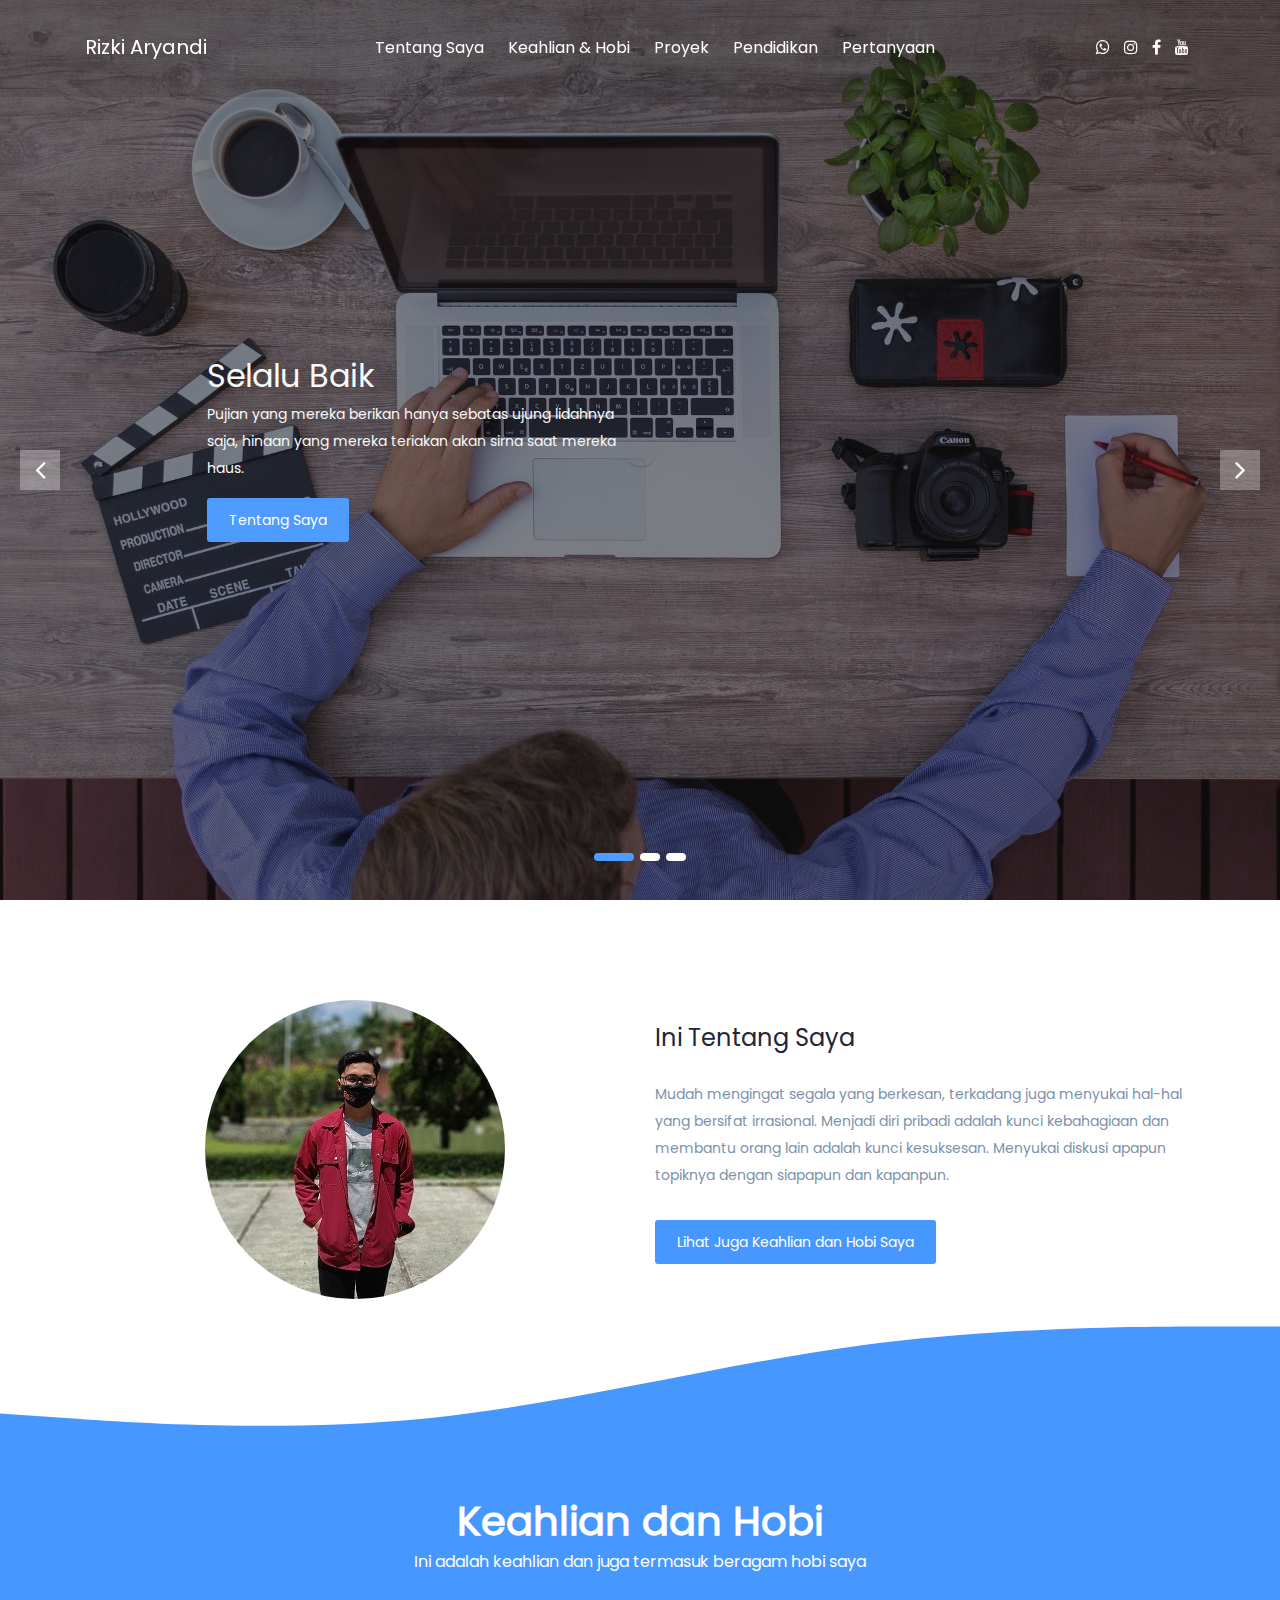
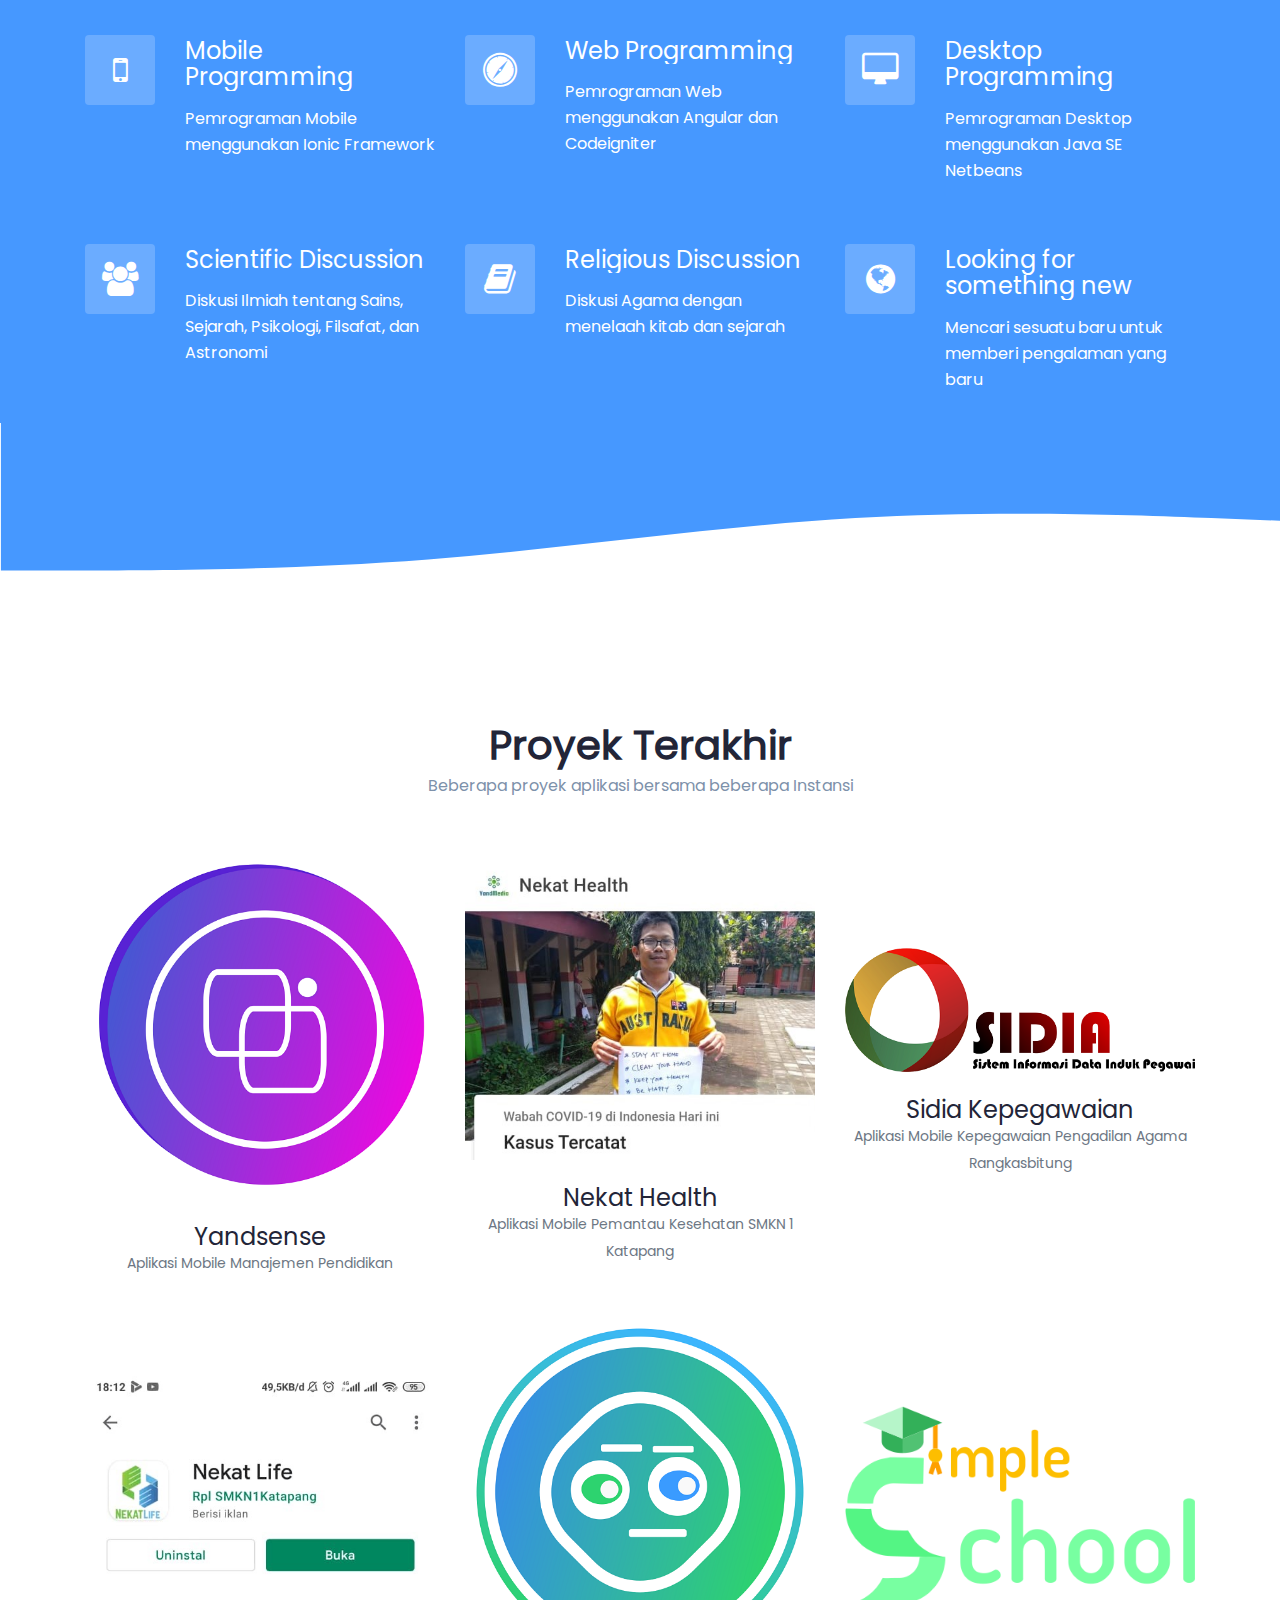
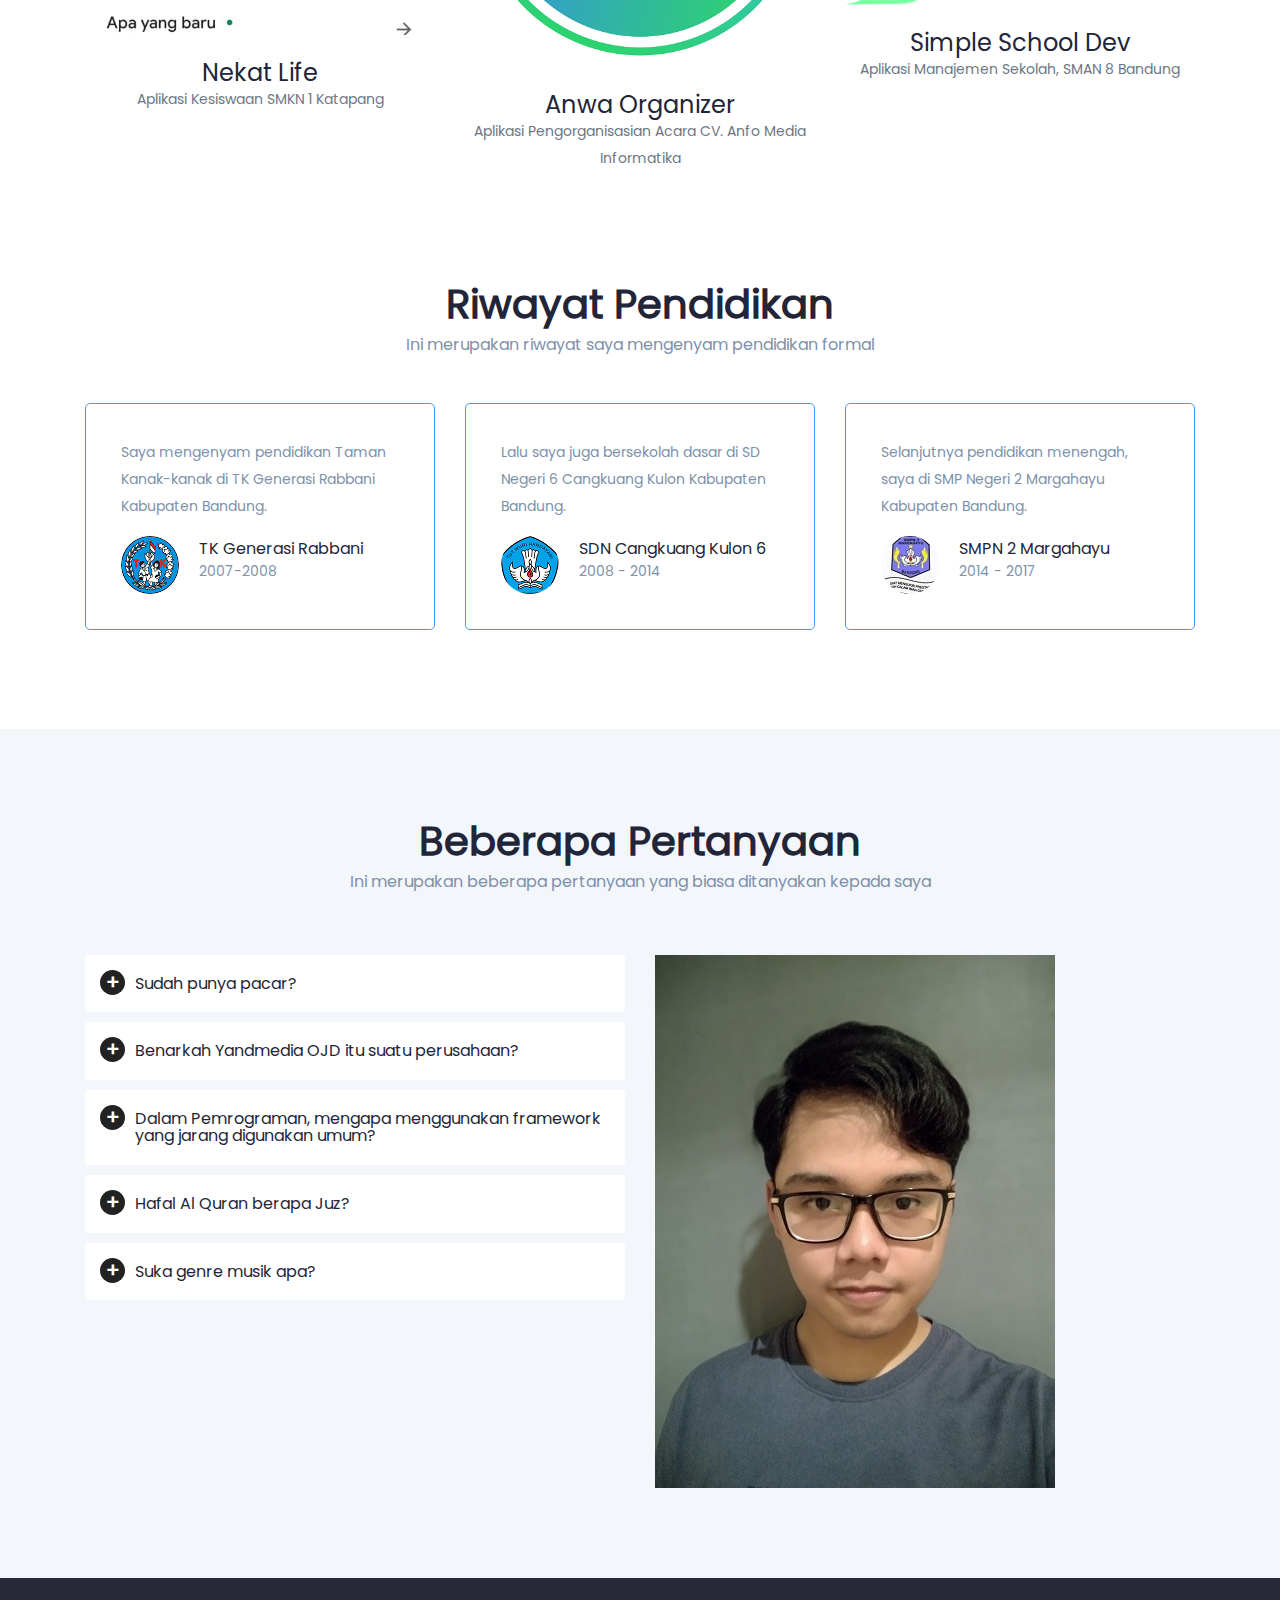
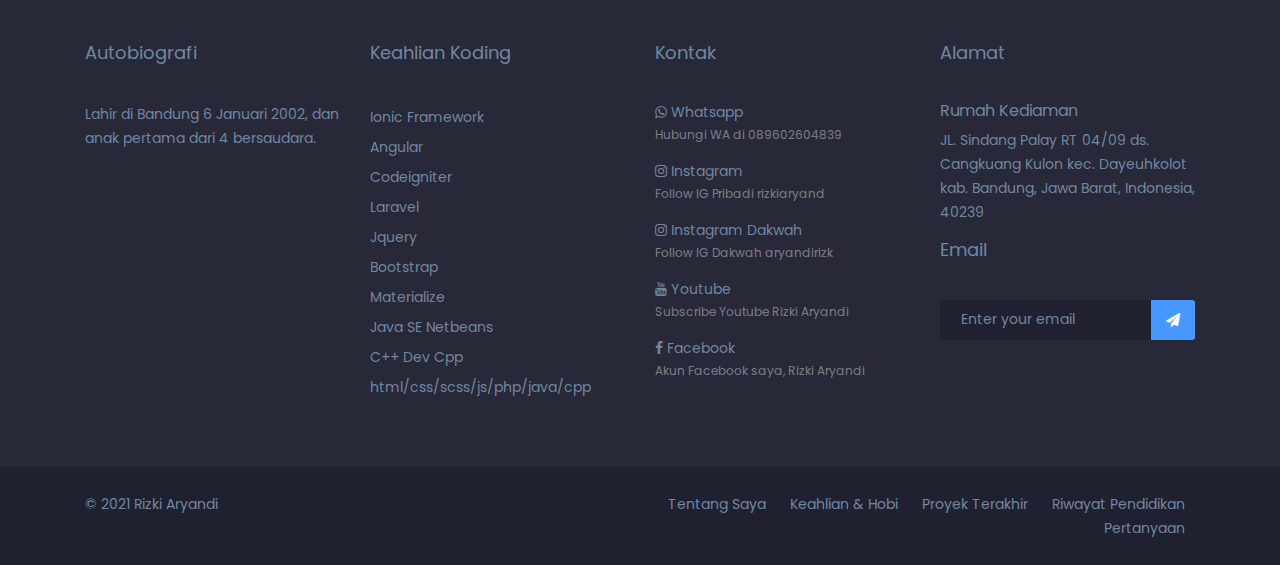
==== index.html @ 457038aa "upd-2" ====
<!DOCTYPE html>
<html lang="en">

<head>
    <!-- Required meta tags -->
    <meta charset="utf-8">
    <meta name="viewport" content="width=device-width, initial-scale=1, shrink-to-fit=no">
    <title>Rizki Aryandi</title>

        <!-- Required CSS files -->
    <link href="https://fonts.googleapis.com/css?family=Roboto:300,300i,400,400i,500,500i,700,700i" rel="stylesheet">
    <link rel="stylesheet" href="assets/css/owl.carousel.css">
    <link rel="stylesheet" href="assets/css/barfiller.css">
    <link rel="stylesheet" href="assets/css/animate.css">
    <link rel="stylesheet" href="assets/css/font-awesome.min.css">
    <link rel="stylesheet" href="assets/css/bootstrap.min.css">
    <link rel="stylesheet" href="assets/css/slicknav.css">
    <link rel="stylesheet" href="assets/css/main.css">
    <link rel="stylesheet" href="assets/css/style.css">
    <link rel="icon" href="assets/img/logo.jpg">
</head>

<body>
    <div class="preloader">
        <span class="preloader-spin"></span>
    </div>
    <div class="site">
        <header class="fixed-top" id="navb">
            <div class="container">
                <div class="row">
                    <div class="col-6 col-sm-3 logo-column d-flex align-items-center">
                        <a href="index.html" class="logo">  
                            <span class="h5 text-nav">Rizki Aryandi</span>
                        </a>
                    </div>
                    <div class="col-6 col-sm-9 nav-column">
                        <div class="right-nav">
                            <div class="header-social pr-3">
                                <a href="http://wa.me/628902604839?text=Halo%20Rizki" class="fa fa-whatsapp text-nav"></a>
                                <a href="http://instagram.com/rizkiaryand" class="fa fa-instagram text-nav"></a>
                                <a href="https://web.facebook.com/ositermat" class="fa fa-facebook text-nav"></a>
                                <a href="https://www.youtube.com/channel/UC0n4F60gRgfrc1KrKtq_rfg" class="fa fa-youtube text-nav"></a>
                            </div>
                        </div>
                        <nav id="menu-nav" class="d-none d-lg-block">
                            <ul >
                                <li><a href="#tentang-saya" class="text-nav">Tentang Saya</a></li>
                                <li><a href="#keahlian-dan-hobi" class="text-nav">Keahlian & Hobi</a></li>
                                <li><a href="#proyek-terakhir" class="text-nav">Proyek</a></li>
                                <li><a href="#riwayat-pendidikan" class="text-nav">Pendidikan</a></li>
                                <li><a href="#pertanyaan" class="text-nav">Pertanyaan</a></li>
                            </ul>
                        </nav>
                    </div>
                </div>
            </div>
        </header>            
        <div class="hero-slider">
            <div class="y-slide" style="background-image: url(assets/img/slide-1.jpg)">
                <div class="wrp">
                    <div class="inner tgh">
                        <div class="container">
                            <div class="row">
                                <div class="col-lg-6">
                                    <div class="slide-content">
                                        <h2 class="text-light">Selalu Baik</h2>
                                        <p class="text-light">Pujian yang mereka berikan hanya sebatas ujung lidahnya saja, hinaan yang mereka teriakan akan sirna saat mereka haus.</p>
                                        <div class="slide-btn">
                                            <a href="#tentang-saya" class="button">Tentang Saya</a>
                                        </div>
                                    </div>
                                </div>
                            </div>
                        </div>
                    </div>
                </div>
            </div>
            <div class="y-slide" style="background-image: url(assets/img/slide-2.jpg)">
                <div class="wrp">
                    <div class="inner tgh">
                        <div class="container">
                            <div class="row">
                                <div class="col-lg-6">
                                    <div class="slide-content">
                                        <h2 class="text-light">Berintelektual</h2>
                                        <p class="text-light">Agama, Negara, Politik, Berpendapat, dan lainnya kini seakan menyeramkan. Lawan laksana korek api. Punya kepala, sekali digesek terbakar.</p>
                                        <div class="slide-btn">
                                            <a href="#keahlian-dan-hobi" class="button">Keahlian dan Hobi</a>
                                        </div>
                                    </div>
                                </div>
                            </div>
                        </div>
                    </div>
                </div>
            </div>
            <div class="y-slide" style="background-image: url(assets/img/slide-3.jpg)">
                <div class="wrp">
                    <div class="inner tgh">
                        <div class="container">
                            <div class="row">
                                <div class="col-lg-6">
                                    <div class="slide-content">
                                        <h2 class="text-light">Menjadi Cahaya</h2>
                                        <p class="text-light">Manusia melakukan apapun untuk bahagia. Namun tujuan hidup kita adalah menjadi kebahagiaan bagi semuanya.</p>
                                        <div class="slide-btn">
                                            <a href="#pertanyaan" class="button">Pertanyaan</a>
                                        </div>
                                    </div>
                                </div>
                            </div>
                        </div>
                    </div>
                </div>
            </div>
        </div>    
        <div class="about-area y-pt" id="tentang-saya">
            <div class="container">
                <div class="row">
                    <div class="col-md-6 text-center">
                        <div class="about-img">
                            <img src="assets/img/logo.jpg" alt="profile" class=" rounded-circle">
                        </div>
                    </div>
                    <div class="col-md-6 text-center text-md-left">
                        <div class="about-content">
                            <h3>Ini Tentang Saya</h3>
                            <p>Mudah mengingat segala yang berkesan, terkadang juga menyukai hal-hal yang bersifat irrasional. Menjadi diri pribadi adalah kunci kebahagiaan dan membantu orang lain adalah kunci kesuksesan. Menyukai diskusi apapun topiknya dengan siapapun dan kapanpun.</p>
                            <a href="#keahlian-dan-hobi" class="button">Lihat Juga Keahlian dan Hobi Saya</a>
                        </div>
                    </div>
                </div>
            </div>
        </div>   
        <div class="service-area" id="keahlian-dan-hobi">
            <div style="background-image: url('assets/img/ats-1.svg'); height: 200px;" class="waves-1"></div>
            <div class="bg1">
                <div class="container">
                    <div class="section-title white">
                        <h2>Keahlian dan Hobi</h2>
                        <p>Ini adalah keahlian dan juga termasuk beragam hobi saya</p>
                    </div>
                    <div class="row">
                        <div class="col-lg-4 col-md-6 single-service-3">
                            <div class="inner">
                                <div class="title">
                                    <div class="icon">
                                        <i class="fa fa-mobile"></i>
                                    </div>
                                    <h4>Mobile Programming</h4>
                                </div>
                                <div class="content">
                                    <p>Pemrograman Mobile menggunakan Ionic Framework</p>
                                </div>
                            </div>
                        </div>
                        <div class="col-lg-4 col-md-6 single-service-3">
                            <div class="inner">
                                <div class="title">
                                    <div class="icon">
                                        <i class="fa fa-safari"></i>
                                    </div>
                                    <h4>Web Programming</h4>
                                </div>
                                <div class="content">
                                    <p>Pemrograman Web menggunakan Angular dan Codeigniter</p>
                                </div>
                            </div>
                        </div>
                        <div class="col-lg-4 col-md-6 single-service-3">
                            <div class="inner">
                                <div class="title">
                                    <div class="icon">
                                        <i class="fa fa-desktop"></i>
                                    </div>
                                    <h4>Desktop Programming</h4>
                                </div>
                                <div class="content">
                                    <p>Pemrograman Desktop menggunakan Java SE Netbeans </p>
                                </div>
                            </div>
                        </div>
                        <div class="col-lg-4 col-md-6 single-service-3">
                            <div class="inner">
                                <div class="title">
                                    <div class="icon">
                                        <i class="fa fa-users"></i>
                                    </div>
                                    <h4>Scientific Discussion</h4>
                                </div>
                                <div class="content">
                                    <p>Diskusi Ilmiah tentang Sains, Sejarah, Psikologi, Filsafat, dan Astronomi</p>
                                </div>
                            </div>
                        </div>
                        <div class="col-lg-4 col-md-6 single-service-3">
                            <div class="inner">
                                <div class="title">
                                    <div class="icon">
                                        <i class="fa fa-book"></i>
                                    </div>
                                    <h4>Religious Discussion</h4>
                                </div>
                                <div class="content">
                                    <p>Diskusi Agama dengan menelaah kitab dan sejarah</p>
                                </div>
                            </div>
                        </div>
                        <div class="col-lg-4 col-md-6 single-service-3">
                            <div class="inner">
                                <div class="title">
                                    <div class="icon">
                                        <i class="fa fa-globe"></i>
                                    </div>
                                    <h4>Looking for something new</h4>
                                </div>
                                <div class="content">
                                    <p>Mencari sesuatu baru untuk memberi pengalaman yang baru</p>
                                </div>
                            </div>
                        </div>
                    </div>
                </div>
            </div>
            <div style="background-image: url('assets/img/bwh-1.svg'); height: 200px;" class="waves-1"></div>
        </div>
        <div class="portfolio-area y-p" id="proyek-terakhir">
            <div class="container">
                <div class="section-title">
                    <h2>Proyek Terakhir</h2>
                    <p>Beberapa proyek aplikasi bersama beberapa Instansi</p>
                </div>
                <div class="row">
                    <div class="single-portfolio col-6 col-md-4 d-flex align-items-center">
                        <div class="inner">
                            <div class="portfolio-img">
                                <img src="assets/img/yandsense.png" alt="portfolio-image">
                                <div class="hover-content">
                                    <div>
                                        <a href="#" class="button">Yandsense</a>
                                    </div>
                                </div>
                            </div>
                            <div class="portfolio-content">
                                <a href="#"><h3>Yandsense</h3></a>
                                <span>Aplikasi Mobile Manajemen Pendidikan</span>
                            </div>
                        </div>
                    </div>
                    <div class="single-portfolio col-6 col-md-4 d-flex align-items-center">
                        <div class="inner">
                            <div class="portfolio-img">
                                <img src="assets/img/nekat-health.jpeg" alt="portfolio-image">
                                <div class="hover-content">
                                    <div>
                                        <a href="#" class="button">Nekat Health</a>
                                    </div>
                                </div>
                            </div>
                            <div class="portfolio-content">
                                <a href="#"><h3>Nekat Health</h3></a>
                                <span>Aplikasi Mobile Pemantau Kesehatan SMKN 1 Katapang</span>
                            </div>
                        </div>
                    </div>
                    <div class="single-portfolio col-6 col-md-4 d-flex align-items-center">
                        <div class="inner">
                            <div class="portfolio-img">
                                <img src="assets/img/sidia.png" alt="portfolio-image">
                                <div class="hover-content">
                                    <div>
                                        <a href="#" class="button">Sidia Kepegawaian</a>
                                    </div>
                                </div>
                            </div>
                            <div class="portfolio-content">
                                <a href="#"><h3>Sidia Kepegawaian</h3></a>
                                <span>Aplikasi Mobile Kepegawaian Pengadilan Agama Rangkasbitung</span>
                            </div>
                        </div>
                    </div>
                    <div class="single-portfolio col-6 col-md-4 d-flex align-items-center">
                        <div class="inner">
                            <div class="portfolio-img">
                                <img src="assets/img/nekat-life.jpeg" alt="portfolio-image">
                                <div class="hover-content">
                                    <div>
                                        <a href="#" class="button">Nekat Life</a>
                                    </div>
                                </div>
                            </div>
                            <div class="portfolio-content">
                                <a href="#"><h3>Nekat Life</h3></a>
                                <span>Aplikasi Kesiswaan SMKN 1 Katapang</span>
                            </div>
                        </div>
                    </div>
                    <div class="single-portfolio col-6 col-md-4 d-flex align-items-center">
                        <div class="inner">
                            <div class="portfolio-img">
                                <img src="assets/img/anwa.png" alt="portfolio-image">
                                <div class="hover-content">
                                    <div>
                                        <a href="#" class="button">Anwa Organizer</a>
                                    </div>
                                </div>
                            </div>
                            <div class="portfolio-content">
                                <a href="#"><h3>Anwa Organizer</h3></a>
                                <span>Aplikasi Pengorganisasian Acara CV. Anfo Media Informatika</span>
                            </div>
                        </div>
                    </div>
                    <div class="single-portfolio col-6 col-md-4 d-flex align-items-center">
                        <div class="inner">
                            <div class="portfolio-img">
                                <img src="assets/img/simple-school.png" alt="portfolio-image">
                                <div class="hover-content">
                                    <div>
                                        <a href="#" class="button">Simple School Dev</a>
                                    </div>
                                </div>
                            </div>
                            <div class="portfolio-content">
                                <a href="#"><h3>Simple School Dev</h3></a>
                                <span>Aplikasi Manajemen Sekolah, SMAN 8 Bandung</span>
                            </div>
                        </div>
                    </div>
                </div>
            </div>
        </div>    
        <div class="testimonial-area sp" id="riwayat-pendidikan">
            <div class="container">
                <div class="section-title">
                    <h2>Riwayat Pendidikan</h2>
                    <p>Ini merupakan riwayat saya mengenyam pendidikan formal</p>
                </div>
                <div class="testimonial-slider bordered">
                    <div class="single-slide">
                        <div class="inner">
                            <p>Saya mengenyam pendidikan Taman Kanak-kanak di TK Generasi Rabbani Kabupaten Bandung.</p>
                            <div class="client-info">
                                <div class="client-img">
                                    <img src="assets/img/tk.png" alt="client">
                                </div>
                                <div class="client-data">
                                    <h4>TK Generasi Rabbani</h4>
                                    <span>2007-2008</span>
                                </div>
                            </div>
                        </div>
                    </div>
                    <div class="single-slide">
                        <div class="inner">
                            <p>Lalu saya juga bersekolah dasar di SD Negeri 6 Cangkuang Kulon Kabupaten Bandung.</p>
                            <div class="client-info">
                                <div class="client-img">
                                    <img src="assets/img/sd.png" alt="client">
                                </div>
                                <div class="client-data">
                                    <h4>SDN Cangkuang Kulon 6</h4>
                                    <span>2008 - 2014</span>
                                </div>
                            </div>
                        </div>
                    </div>
                    <div class="single-slide">
                        <div class="inner">
                            <p>Selanjutnya pendidikan menengah, saya di SMP Negeri 2 Margahayu Kabupaten Bandung.</p>
                            <div class="client-info">
                                <div class="client-img">
                                    <img src="assets/img/smp.jpg" alt="client">
                                </div>
                                <div class="client-data">
                                    <h4>SMPN 2 Margahayu</h4>
                                    <span>2014 - 2017</span>
                                </div>
                            </div>
                        </div>
                    </div>
                    <div class="single-slide">
                        <div class="inner">
                            <p>Pada tingkat menengah atas, saya bersekolah di SMKN 1 Katapang Kabupaten Bandung, Jurusan RPL.</p>
                            <div class="client-info">
                                <div class="client-img">
                                    <img src="assets/img/smk.jpg" alt="client">
                                </div>
                                <div class="client-data">
                                    <h4>SMKN 1 Katapang</h4>
                                    <span>2017 - 2020</span>
                                </div>
                            </div>
                        </div>
                    </div>
                    <div class="single-slide">
                        <div class="inner">
                            <p>Dan saat ini saya mengenyam bangku kuliah di UIN Sunan Gunung Djati Bandung, Jurusan Teknik Informatika.</p>
                            <div class="client-info">
                                <div class="client-img">
                                    <img src="assets/img/s1.png" alt="client">
                                </div>
                                <div class="client-data">
                                    <h4>UIN Sunan Gunung Djati Bandung</h4>
                                    <span>2020 - ~</span>
                                </div>
                            </div>
                        </div>
                    </div>
                </div>
            </div>
        </div>    
        <div class="faq-area sp bg2" id="pertanyaan">
            <div class="container">
                <div class="section-title">
                    <h2>Beberapa Pertanyaan</h2>
                    <p>Ini merupakan beberapa pertanyaan yang biasa ditanyakan kepada saya</p>
                </div>
                <div class="row">
                    <div class="col-md-6">
                        <div class="faq">
                            <div class="single-item">
                                <h4>Sudah punya pacar?</h4>
                                <div class="content">
                                    Komitmen saya adalah tidak mau pacaran terlebih dahulu jika tidak ada niatan menikah dalam waktu dekat :)
                                </div>
                            </div>
                            <div class="single-item">
                                <h4>Benarkah Yandmedia OJD itu suatu perusahaan?</h4>
                                <div class="content">
                                    Ya, in syaa Allah. Mudah-mudahan Allah memudahkan dalam perjalanan perusahaan ini. In syaa Allah Yandmedia akan segera menjadi perusahaan resmi secepatnya.
                                </div>
                            </div>
                            <div class="single-item">
                                <h4>Dalam Pemrograman, mengapa menggunakan framework yang jarang digunakan umum?</h4>
                                <div class="content">
                                    Saya cenderung fokus pada suatu keahlian. Yang mana saya yakin ketika saya fokus maka akan mudah menelaah kemampuan sejenisnya.
                                </div>
                            </div>
                            <div class="single-item">
                                <h4>Hafal Al Quran berapa Juz?</h4>
                                <div class="content">
                                    In syaa Allah beberapa, Allah yang lebih mengetahui.
                                </div>
                            </div>
                            <div class="single-item">
                                <h4>Suka genre musik apa?</h4>
                                <div class="content">
                                    Sundaan, Nasheed, Pop Barat Klasik, Pop Indo Santai.
                                </div>
                            </div>
                        </div>
                    </div>
                    <div class="col-md-6">
                        <div class="faq-img text-center">
                            <img src="assets/img/aryandi.jpg" alt="faq" class="d-none d-md-block">
                        </div>
                    </div>
                </div>
            </div>
        </div>    
        <footer>
            <div class="footer-top">
                <div class="container">
                    <div class="row">
                        <div class="col-md-6 col-lg-3 footer_widget">
                            <div class="inner">
                                <h4>Autobiografi</h4>
                                <p>Lahir di Bandung 6 Januari 2002, dan anak pertama dari 4 bersaudara.</p>
                            </div>
                        </div>
                        <div class="col-md-6 col-lg-3 footer_widget">
                            <div class="inner">
                                <h4>Keahlian Koding</h4>
                                <ul>
                                    <li><a href="https://ionicframework.com/">Ionic Framework</a></li>
                                    <li><a href="https://angularjs.org/">Angular</a></li>
                                    <li><a href="https://www.codeigniter.com/">Codeigniter</a></li>
                                    <li><a href="https://laravel.com/">Laravel</a></li>
                                    <li><a href="https://jquery.com/">Jquery</a></li>
                                    <li><a href="https://getbootstrap.com/">Bootstrap</a></li>
                                    <li><a href="https://materializecss.com/">Materialize</a></li>
                                    <li><a href="https://netbeans.org/">Java SE Netbeans</a></li>
                                    <li><a href="https://www.bloodshed.net/">C++ Dev Cpp</a></li>
                                    <li><a href="index.html">html/css/scss/js/php/java/cpp</a></li>
                                </ul>
                            </div>
                        </div>
                        <div class="col-md-6 col-lg-3 footer_widget">
                            <div class="inner">
                                <h4>Kontak</h4>
                                <div class="media">
                                    <div class="media-body">
                                        <h5>
                                            <a href="#">
                                                <i class="fa fa-whatsapp"></i> Whatsapp
                                            </a>
                                        </h5>
                                        <span>Hubungi WA di 089602604839</span>
                                    </div>
                                </div>
                                <div class="media">
                                    <div class="media-body">
                                        <h5>
                                            <a href="#">
                                                <i class="fa fa-instagram"></i> Instagram
                                            </a>
                                        </h5>
                                        <span>Follow IG Pribadi rizkiaryand</span>
                                    </div>
                                </div>
                                <div class="media">
                                    <div class="media-body">
                                        <h5>
                                            <a href="#">
                                                <i class="fa fa-instagram"></i> Instagram Dakwah
                                            </a>
                                        </h5>
                                        <span>Follow IG Dakwah aryandirizk</span>
                                    </div>
                                </div>
                                <div class="media">
                                    <div class="media-body">
                                        <h5>
                                            <a href="#">
                                                <i class="fa fa-youtube"></i> Youtube
                                            </a>
                                        </h5>
                                        <span>Subscribe Youtube Rizki Aryandi</span>
                                    </div>
                                </div>
                                <div class="media">
                                    <div class="media-body">
                                        <h5>
                                            <a href="#">
                                                <i class="fa fa-facebook"></i> Facebook
                                            </a>
                                        </h5>
                                        <span>Akun Facebook saya, Rizki Aryandi</span>
                                    </div>
                                </div>
                            </div>
                        </div>
                        <div class="col-md-6 col-lg-3 footer_widget">
                            <div class="inner">
                                <h4>Alamat</h4>
                                <h5>Rumah Kediaman</h5>
                                <p>JL. Sindang Palay RT 04/09 ds. Cangkuang Kulon kec. Dayeuhkolot kab. Bandung, Jawa Barat, Indonesia, 40239</p>
                                <h4>Email</h4>
                                <form action="mailto:aryandi30@gmail.com" class="nw_form" method="POST" enctype="text/plain">
                                    <input placeholder="Enter your email" type="email" name="mail">
                                    <button type="submit"><i class="fa fa-paper-plane"></i></button>
                                </form>
                            </div>
                        </div>
                    </div>
                </div>
            </div>
            <div class="footer-bottom">
                <div class="container">
                    <div class="row">
                        <div class="col-lg-6">
                            <div class="copyright-txt">
                                © 2021 Rizki Aryandi
                            </div>
                        </div>
                        <div class="col-lg-6 text-right">
                            <div class="footer-nav">
                                <a href="#tentang-saya">Tentang Saya</a>
                                <a href="#keahlian-dan-hobi">Keahlian & Hobi</a>
                                <a href="#proyek-terakhir">Proyek Terakhir</a>
                                <a href="#riwayat-pendidikan">Riwayat Pendidikan</a>
                                <a href="#pertanyaan">Pertanyaan</a>
                            </div>
                        </div>
                    </div>
                </div>
            </div>
        </footer>       
    </div>

    <!--Required JS files-->
<script src="assets/js/jquery-2.2.4.min.js"></script>
<script src="assets/js/vendor/popper.min.js"></script>
<script src="assets/js/vendor/bootstrap.min.js"></script>
<script src="assets/js/vendor/owl.carousel.min.js"></script>
<script src="assets/js/vendor/isotope.pkgd.min.js"></script>
<script src="assets/js/vendor/jquery.barfiller.js"></script>
<script src="assets/js/vendor/loopcounter.js"></script>
<script src="assets/js/vendor/slicknav.min.js"></script>
<script src="assets/js/active.js"></script>
<script src="assets/js/y.js"></script>

</body>

</html>
---- assets/css/barfiller.css ----
body {
    font-family: Arial;
    background:#eee;
}

.barfiller {
    width:100%;
    height:12px;
    background:#fcfcfc;
    border:1px solid #ccc;
    position:relative;
    margin-bottom:20px;
    box-shadow: inset 1px 4px 9px -6px rgba(0,0,0,.5); 
    -moz-box-shadow: inset 1px 4px 9px -6px rgba(0,0,0,.5); 
}

.barfiller .fill {
    display:block;
    position:relative;
    width:0px;
    height:100%;
    background:#333;
    z-index:1;
}

.barfiller .tipWrap {
    display:none;
}

.barfiller .tip {
    margin-top:-30px;
    padding:2px 4px;
    font-size:11px;
    color:#fff;
    left:0px;
    position:absolute;
    z-index:2;
    background: #333;
} 

.barfiller .tip:after {
    border:solid;
    border-color:rgba(0,0,0,.8) transparent;
    border-width:6px 6px 0 6px;
    content:"";
    display:block;
    position:absolute;
    left:9px;
    top:100%;
    z-index:9
}
---- assets/css/main.css ----
@charset "UTF-8";
@font-face {
  font-family: Poppins;
  src: url("../fonts/Poppins-Regular.ttf");
}
/*******************************************
 *******************************************
 *
 * @File: FlatPro by themeum.
 *
 * This file contains the styling for the actual theme, this
 * is the file you need to edit to change the look of the
 * theme.
 *
 * This files contents are outlined below >>>
 *
 *******************************************
 *******************************************
 *
 * == INDEX PAGE CSS
 *
 * 00 - 00 - common & reset css
 * 01. header
 * 02. hero-area 
 * 03. brand-area
 * 04. service-area
 * 05. portfolio-area
 * 06. testimonial-area
 * 07. faq-area
 * 08. footer-top
 * 09. tabs-area
 * 10. about-area
 * 11. team-area
 * 12. contact-area
 * 13. skill-area
 * 14. pricing-area
 * 15. extra */
/*****************************
 *   00 - common & reset css
 *****************************
 *
 */
.c1 {
  color: #2d3666; }

.c1-bg {
  background-color: #2d3666; }

.c1-bo {
  border-color: #2d3666 !important; }

.c2 {
  color: #222538; }

.c2-bg {
  background-color: #222538; }

.c2-bo {
  border-color: #222538 !important; }

.c3, #menu ul ul li a:hover, .single-service.bordered .inner:hover .icon, .bordered.single-service-2 .inner:hover .icon, .bordered.single-service-3 .inner:hover .icon,
.single-service.bordered .inner:hover h4,
.bordered.single-service-2 .inner:hover h4,
.bordered.single-service-3 .inner:hover h4, .single-service-3 .inner:hover .title .icon, .isotope-menu li.active, .isotope-menu li:hover, .single-portfolio .inner .portfolio-img .hover-content .button, .single-portfolio .inner .portfolio-content h3:hover, .faq-sidebar li a, .single-pricing .inner a.button:hover, .single-pricing-2 .inner a.button:hover, .single-pricing-2.active .inner a.button {
  color: #4698ff; }

.c3-bg, .bg1, .button, .hero-slider .owl-dots .owl-dot.active, .single-service-2:hover .inner, .single-portfolio .inner .portfolio-img .hover-content, .faq .single-item.active, .single-faq h2 span, .footer_widget .nw_form button, .tabs-area .tabs-nav li a.active, .single-team .inner .team-img::after, .single-pricing.active .inner, .active.single-pricing-2 .inner, .single-pricing-2.active .inner .title .price {
  background-color: #4698ff; }

.c3-bo, .button, .single-service.bordered .inner:hover, .bordered.single-service-2 .inner:hover, .bordered.single-service-3 .inner:hover, .testimonial-slider .single-slide, .tabs-area .tabs-nav li a::after, .tabs-area .tabs-nav li a.active, .contact-form input:not([type="submit"]):focus,
.contact-form textarea:focus {
  border-color: #4698ff !important; }

.trns, .button, .button-2, .nav-column a, .nav-column span, .nav-column .right-nav span, form.search-form, #menu ul > li > a, #menu ul ul, #menu ul ul::after, #menu ul ul li a, .hero-slider .owl-dots .owl-dot, .single-service .inner, .single-service-2 .inner, .single-service-3 .inner, .single-service .inner .title .icon, .single-service-2 .inner .title .icon, .single-service-3 .inner .title .icon, .single-service .inner .title h4, .single-service-2 .inner .title h4, .single-service-3 .inner .title h4, .single-service .inner .content, .single-service-2 .inner .content, .single-service-3 .inner .content, .isotope-menu li, .single-portfolio .inner .portfolio-img .hover-content, .single-portfolio .inner .portfolio-content h3, .faq-sidebar li a, .single-team .inner .team-img::after, .contact-form input:not([type="submit"]),
.contact-form textarea {
  -webkit-transition: all 0.3s cubic-bezier(0.84, 0.35, 0.39, 0.74) 0s;
  transition: all 0.3s cubic-bezier(0.84, 0.35, 0.39, 0.74) 0s; }

* {
  margin: 0;
  padding: 0; }

a:focus,
a:hover,
a:visited,
input,
input:hover,
input:focus,
input:active,
select {
  text-decoration: none;
  outline: none !important; }

img {
  max-width: 100%; }

a,
span {
  display: inline-block; }

.no-padding {
  padding: 0; }

.static {
  position: static; }

.relative {
  position: relative; }

.bg2 {
  background-color: #f3f6fa; }

.sp {
  padding-top: 90px;
  padding-bottom: 90px; }

.spt {
  padding-top: 90px; }

.spb {
  padding-bottom: 90px; }

/* preloader css */
.preloader {
  display: -webkit-box;
  display: -ms-flexbox;
  display: -webkit-flex;
  display: flex;
  -webkit-box-pack: center;
  -ms-flex-pack: center;
  -webkit-justify-content: center;
  justify-content: center;
  -webkit-box-orient: vertical;
  -webkit-box-direction: normal;
  -ms-flex-direction: column;
  -webkit-flex-direction: column;
  flex-direction: column;
  height: 100%;
  width: 100%;
  z-index: 99;
  position: fixed;
  top: 0;
  left: 0;
  background: #fff;
  text-align: center; }

.preloader-spin {
  margin: 0 auto;
  height: 35px;
  width: 35px;
  display: inline-block;
  background: transparent;
  border-radius: 50%;
  border-width: 2px;
  border-style: solid;
  border-color: #d0d0d0 #d0d0d0 #111111 #d0d0d0;
  animation: 1s linear 0s normal none infinite running spinner_preloader; }

@keyframes spinner_preloader {
  0% {
    transform: rotate(0deg); }
  50% {
    transform: rotate(360deg); }
  100% {
    transform: rotate(720deg); } }
/* button */
.button {
  font-size: 14px;
  line-height: 40px;
  padding: 0 20px;
  border: 2px solid;
  color: #fff;
  border-radius: 3px;
  font-weight: 400; }
  .button:hover {
    color: #fff;
    background-color: #333;
    border-color: #333 !important; }
  @media only screen and (max-width: 767px) {
    .button {
      font-size: 13px;
      padding: 0 15px;
      line-height: 32px; } }

.button-2 {
  font-size: 14px;
  line-height: 40px;
  padding: 0 20px;
  border: 2px solid;
  color: #fff;
  background-color: transparent;
  border: 2px solid #c1c2c5;
  color: #2d3666;
  border-radius: 3px;
  font-weight: 400; }
  .button-2:hover {
    color: #fff;
    background-color: #333;
    border-color: #333; }
  @media only screen and (max-width: 767px) {
    .button-2 {
      font-size: 13px;
      padding: 0 15px;
      line-height: 32px; } }

/* section title */
.section-title {
  text-align: center;
  font-size: 16px;
  color: #7d91aa;
  font-weight: 300;
  margin-bottom: 30px; }
  .section-title h2 {
    margin: 0 0 5px;
    font-size: 40px;
    font-weight: 700;
    color: #222538; }
  .section-title.white {
    color: #ffffff; }
    .section-title.white h2 {
      color: #fff; }

/* page-title */
.page-title {
  font-size: 16px;
  color: #7d91aa; }
  .page-title h2 {
    font-size: 50px;
    font-weight: 700;
    color: #333; }
  .page-title p:last-child {
    margin-bottom: 0; }

body {
  font-family: "Poppins", sans-serif;
  font-size: 14px;
  line-height: 27px;
  font-weight: 400;
  color: #2d3666; }

h1, h2, h3, h4, h5, h6 {
  color: #222538; }

iframe {
  border: none; }

.slicknav_menu {
  background-color: #1f2131;
  border-bottom: 1px solid #585757; }
  @media only screen and (min-width: 991px) {
    .slicknav_menu {
      display: none; } }

/*****************************
 *   01. header
 ***************************** */
header {
  background-color: #222538;
  padding: 18px 0; }

.logo-column a.logo {
  height: 35px;
  padding: 5px 0; }
  .logo-column a.logo img {
    max-height: 100%; }

.nav-column {
  padding: 5px 0;
  font-size: 16px; }
  .nav-column a, .nav-column span {
    color: #7286a0;
    line-height: 25px;
    vertical-align: top;
    cursor: pointer; }
    .nav-column a:hover, .nav-column span:hover {
      color: #b5c3d4; }
  .nav-column .right-nav {
    float: right;
    position: relative; }
    .nav-column .right-nav span {
      padding: 0 15px; }
    .nav-column .right-nav .search-icon.active {
      color: red; }
    .nav-column .right-nav .search-icon.active::before {
      content: ""; }
    .nav-column .right-nav .header-social {
      display: inline-block; }
      .nav-column .right-nav .header-social a {
        padding: 0 5px;
        vertical-align: top; }

form.search-form {
  position: absolute;
  right: 100%;
  top: 50%;
  z-index: 2;
  width: 230px;
  transform: translateY(-50%);
  opacity: 0;
  visibility: hidden; }
  form.search-form.active {
    opacity: 1;
    visibility: visible; }
  @media only screen and (max-width: 767px) {
    form.search-form {
      transform: translateY(50%) translateX(0%);
      right: 50%;
      margin-top: 20px;
      box-shadow: 0 0 5px rgba(0, 0, 0, 0.3); } }

form.search-form input {
  border: none;
  width: 100%;
  border-radius: 5px;
  height: 40px;
  text-indent: 20px; }

form.search-form button {
  border: none;
  right: 0;
  position: absolute;
  top: 0;
  width: 38px;
  background: transparent;
  height: 100%; }

#menu ul {
  text-align: right;
  margin: 0; }
  #menu ul li.has-child > a::after {
    content: "";
    font-family: "Poppins";
    margin-left: 4px; }
  #menu ul > li {
    display: inline-block;
    position: relative; }
    #menu ul > li > a {
      padding: 0 15px;
      font-weight: 500;
      line-height: 25px; }
      #menu ul > li > a:hover {
        color: #b5c3d4; }
    #menu ul > li.current-menu-item > a {
      color: #b5c3d4; }

#menu ul ul {
  position: absolute;
  background-color: #fff;
  left: 0;
  top: calc(100% + 23px);
  z-index: 2;
  width: 220px;
  text-align: left;
  padding: 15px 20px;
  opacity: 0;
  visibility: hidden;
  box-shadow: 0 2px 3px rgba(0, 0, 0, 0.15); }
  #menu ul ul::after {
    content: "";
    border: 8px solid transparent;
    border-bottom-color: #fff;
    left: 25px;
    top: -16px;
    position: absolute; }
  #menu ul ul::before {
    content: "";
    position: absolute;
    height: 20px;
    width: 100%;
    left: 0;
    top: -20px; }
  #menu ul ul li {
    display: block; }
    #menu ul ul li a {
      display: block;
      font-weight: 300;
      color: #222538;
      font-size: 13px;
      padding: 0;
      margin: 5px 0; }

#menu ul li:hover > ul {
  opacity: 1;
  visibility: visible; }

/*****************************
 *   02. hero-area
 ***************************** */
.hero-slider .single-slide {
  height: 715px;
  background-size: cover;
  background-position: center center;
  display: -webkit-box;
  display: -ms-flexbox;
  display: -webkit-flex;
  display: flex;
  -webkit-box-pack: center;
  -ms-flex-pack: center;
  -webkit-justify-content: center;
  justify-content: center;
  -webkit-box-orient: vertical;
  -webkit-box-direction: normal;
  -ms-flex-direction: column;
  -webkit-flex-direction: column;
  flex-direction: column;
  font-size: 24px;
  line-height: 34px;
  font-weight: 300;
  position: relative; }
  @media only screen and (max-width: 991px) {
    .hero-slider .single-slide {
      height: auto;
      padding: 60px 30px 100px;
      z-index: 1; }
      .hero-slider .single-slide::after {
        content: "";
        height: 100%;
        width: 100%;
        background-color: #f1f4f9;
        z-index: -1;
        left: 0;
        top: 0;
        position: absolute; } }
  @media only screen and (max-width: 767px) {
    .hero-slider .single-slide {
      font-size: 18px;
      line-height: 24px;
      text-align: center; } }
  .hero-slider .single-slide h2 {
    font-size: 50px;
    line-height: 67px;
    margin: 0 0 25px;
    font-weight: 700; }
    @media only screen and (max-width: 767px) {
      .hero-slider .single-slide h2 {
        font-size: 30px;
        line-height: 35px; } }
  .hero-slider .single-slide .slide-btn {
    margin-top: 50px; }
    .hero-slider .single-slide .slide-btn a:not(:last-child) {
      margin-right: 4px; }
.hero-slider .owl-dots {
  display: inline-block;
  position: absolute;
  left: 50%;
  bottom: 20px;
  -webkit-transform: translateX(-50%);
  transform: translateX(-50%); }
  .hero-slider .owl-dots .owl-dot {
    background-color: #fff;
    display: inline-block;
    width: 20px;
    height: 8px;
    margin: 0 3px;
    border-radius: 30px; }
    .hero-slider .owl-dots .owl-dot.active {
      width: 40px; }
.hero-slider .owl-nav > div {
  position: absolute;
  left: 0;
  top: 50%;
  height: 40px;
  width: 40px;
  background-color: #fff;
  text-align: center;
  line-height: 40px;
  -webkit-transform: translateY(-50%);
  transform: translateY(-50%); }
  .hero-slider .owl-nav > div.owl-next {
    left: auto;
    right: 0; }

/*****************************
 *   03. brand-area
 ***************************** */
.brand-area {
  padding: 50px 0; }

.spb .brand-area {
  padding: 0; }

.single-brand {
  text-align: center;
  margin: 5px 0; }

/*****************************
 *   04. service-area
 ***************************** */
.single-service, .single-service-2, .single-service-3 {
  margin: 15px 0; }
  .single-service .inner, .single-service-2 .inner, .single-service-3 .inner {
    background-color: #fff;
    border-radius: 7px;
    padding: 30px; }
    .single-service .inner:hover, .single-service-2 .inner:hover, .single-service-3 .inner:hover {
      box-shadow: 2px 2px 25px rgba(0, 0, 0, 0.15); }
    .single-service .inner .title, .single-service-2 .inner .title, .single-service-3 .inner .title {
      overflow: hidden;
      margin-bottom: 15px; }
      .single-service .inner .title .icon, .single-service-2 .inner .title .icon, .single-service-3 .inner .title .icon {
        float: left;
        font-size: 26px; }
      .single-service .inner .title h4, .single-service-2 .inner .title h4, .single-service-3 .inner .title h4 {
        padding-left: 50px;
        font-size: 20px;
        margin: 3px 0 0; }
    .single-service .inner .content, .single-service-2 .inner .content, .single-service-3 .inner .content {
      font-weight: 300;
      font-size: 14px;
      color: #2d3666;
      line-height: 26px; }
      .single-service .inner .content p:last-child, .single-service-2 .inner .content p:last-child, .single-service-3 .inner .content p:last-child {
        margin-bottom: 0; }
  .single-service.bordered .inner, .bordered.single-service-2 .inner, .bordered.single-service-3 .inner {
    border: 1px solid #cad4de;
    box-shadow: none; }

.single-service-2 {
  text-align: center; }
  .single-service-2 .inner {
    border: 1px solid #cad4de;
    border-radius: 5px;
    padding: 85px 40px; }
    .single-service-2 .inner .content {
      font-size: 16px;
      color: #7288b5;
      margin-top: 25px; }
    .single-service-2 .inner .title {
      text-align: center; }
      .single-service-2 .inner .title .icon {
        float: none;
        display: block;
        font-size: 40px;
        margin-bottom: 30px; }
      .single-service-2 .inner .title h4 {
        padding-left: 0; }
  .single-service-2:hover .inner {
    color: #fff; }
    .single-service-2:hover .inner .content,
    .single-service-2:hover .inner .title h4 {
      color: #fff; }

.single-service-3 {
  margin: 30px 0; }
  .single-service-3 .inner {
    background: transparent;
    padding: 0;
    color: #fff; }
    .single-service-3 .inner:hover {
      box-shadow: none; }
    .single-service-3 .inner .content,
    .single-service-3 .inner .title h4 {
      color: #fff;
      padding-left: 100px; }
    .single-service-3 .inner .title h4 {
      font-size: 24px; }
    .single-service-3 .inner .content {
      font-size: 16px; }
    .single-service-3 .inner .title .icon {
      background-color: rgba(255, 255, 255, 0.2);
      width: 70px;
      height: 70px;
      text-align: center;
      line-height: 70px;
      border-radius: 4px;
      position: absolute;
      left: 15px;
      top: 0;
      font-size: 34px; }
    .single-service-3 .inner:hover .title .icon {
      background-color: #fff; }

/*****************************
 *   05. portfolio-area
 ***************************** */
.isotope-menu {
  margin: 0 0 20px;
  padding: 0;
  list-style: none;
  text-align: center;
  display: block;
  width: 100%;
  font-size: 16px;
  font-weight: 400; }
  .isotope-menu li {
    display: inline-block;
    padding: 0 15px;
    cursor: pointer;
    color: #7286a0; }

.single-portfolio {
  margin: 20px 0; }
  .single-portfolio .inner .portfolio-img {
    position: relative; }
    .single-portfolio .inner .portfolio-img img {
      width: 100%; }
    .single-portfolio .inner .portfolio-img .hover-content {
      position: absolute;
      height: 100%;
      width: 100%;
      left: 0;
      top: 0;
      display: -webkit-box;
      display: -ms-flexbox;
      display: -webkit-flex;
      display: flex;
      -webkit-box-pack: center;
      -ms-flex-pack: center;
      -webkit-justify-content: center;
      justify-content: center;
      -webkit-box-orient: vertical;
      -webkit-box-direction: normal;
      -ms-flex-direction: column;
      -webkit-flex-direction: column;
      flex-direction: column;
      text-align: center;
      opacity: 0;
      visibility: hidden; }
      .single-portfolio .inner .portfolio-img .hover-content .button {
        background-color: #fff;
        border-color: #fff !important; }
        .single-portfolio .inner .portfolio-img .hover-content .button:hover {
          background-color: #222;
          color: #fff;
          border-color: #222 !important; }
    .single-portfolio .inner .portfolio-img:hover .hover-content {
      opacity: 1;
      visibility: visible; }
  .single-portfolio .inner .portfolio-content {
    text-align: center;
    padding-top: 25px;
    color: #6d7784; }
    .single-portfolio .inner .portfolio-content a {
      display: block; }
    .single-portfolio .inner .portfolio-content h3 {
      font-weight: 400;
      margin: 0;
      font-size: 24px; }

/*****************************
 *   06. testimonial-area
 ***************************** */
.testimonial-area .section-title {
  margin-bottom: 45px; }

.testimonial-slider .single-slide {
  background-color: #fff;
  padding: 35px;
  border-radius: 5px;
  font-weight: 300;
  color: #7d91aa;
  border: 1px solid; }
  .testimonial-slider .single-slide img {
    width: auto; }
  .testimonial-slider .single-slide .client-info {
    overflow: hidden; }
    .testimonial-slider .single-slide .client-info .client-img {
      width: 58px;
      float: left;
      border-radius: 50%;
      overflow: hidden; }
    .testimonial-slider .single-slide .client-info .client-data {
      padding-left: 78px; }
      .testimonial-slider .single-slide .client-info .client-data h4 {
        font-size: 16px;
        margin: 4px 0 0; }
.testimonial-slider .owl-nav > div {
  background-color: #222222;
  width: 35px;
  height: 35px;
  line-height: 35px;
  text-align: center;
  color: #fff;
  position: absolute;
  left: -55px;
  top: 50%;
  -webkit-transform: translateY(-50%);
  transform: translateY(-50%);
  border-radius: 4px; }
  @media only screen and (max-width: 991px) {
    .testimonial-slider .owl-nav > div {
      left: -12.5px;
      height: 25px;
      width: 25px;
      line-height: 25px; }
      .testimonial-slider .owl-nav > div i {
        font-size: 13px; } }
  .testimonial-slider .owl-nav > div.owl-next {
    left: auto;
    right: -55px; }
    @media only screen and (max-width: 991px) {
      .testimonial-slider .owl-nav > div.owl-next {
        right: -12.5px; } }

/*****************************
 *   07. faq-area
 ***************************** */
.faq-area .section-title {
  margin-bottom: 60px; }

.faq {
  padding: 0;
  margin: 0;
  list-style: none; }
  .faq .single-item {
    background-color: #fff;
    padding: 20px;
    padding-left: 50px;
    line-height: 28px;
    font-weight: 700;
    margin-bottom: 10px;
    cursor: pointer;
    border-radius: 4px;
    position: relative; }
    .faq .single-item::after {
      content: "+";
      width: 25px;
      height: 25px;
      border-radius: 50%;
      background-color: #222;
      color: #fff;
      position: absolute;
      left: 15px;
      top: 15px;
      text-align: center;
      line-height: 25px;
      font-size: 20px; }
    .faq .single-item.active::after {
      content: "-";
      background-color: #fff;
      color: #222; }
    .faq .single-item.active {
      color: #fff; }
      .faq .single-item.active h4 {
        color: #fff; }
    .faq .single-item h4 {
      font-size: 16px;
      margin: 0; }
    .faq .single-item .content {
      padding-top: 15px;
      font-size: 14px;
      font-weight: 400;
      display: none; }

.single-faq {
  border: 1px solid #cad4de;
  padding: 35px;
  margin-bottom: 30px;
  border-radius: 5px;
  color: #7d91aa;
  font-size: 14px;
  font-weight: 300; }
  .single-faq h2 {
    font-size: 24px;
    margin-bottom: 20px; }
    .single-faq h2 span {
      height: 40px;
      width: 40px;
      text-align: center;
      line-height: 40px;
      color: #fff;
      border-radius: 4px;
      margin-right: 20px; }
      @media only screen and (max-width: 991px) {
        .single-faq h2 span {
          font-size: 18px;
          line-height: 30px;
          height: 30px;
          width: 30px;
          margin-right: 15px; } }

.faq-sidebar-wrap {
  border: 1px solid #cad4de;
  margin-bottom: 30px;
  padding: 35px;
  border-radius: 4px; }
  @media only screen and (max-width: 991px) {
    .faq-sidebar-wrap {
      padding: 15px; } }
  .faq-sidebar-wrap h3 {
    font-size: 20px;
    font-weight: 400;
    margin: 0 0 15px; }

.faq-sidebar {
  padding: 0;
  list-style: none;
  margin: 0; }
  .faq-sidebar li {
    position: relative;
    padding-left: 20px; }
    .faq-sidebar li a:hover {
      color: #222; }
    .faq-sidebar li span {
      color: #7d91aa;
      position: absolute;
      left: 0;
      top: 0; }

/*****************************
 *   08. footer-top
 ***************************** */
footer {
  background-color: #272938;
  color: #7286a0;
  line-height: 24px; }

.footer-top {
  padding: 65px 0; }
  @media only screen and (max-width: 991px) {
    .footer-top {
      padding: 30px 0; } }
  .footer-top .media img {
    width: 60px; }
    .footer-top .media img img {
      width: 100%; }

.footer_widget h5 {
  font-size: 16px; }

.footer_widget h4,
.footer_widget h5 {
  color: #7286a0; }

@media only screen and (max-width: 991px) {
  .footer_widget {
    padding: 15px; } }
.footer_widget h4 {
  margin-bottom: 40px;
  font-size: 18px; }
  @media only screen and (max-width: 991px) {
    .footer_widget h4 {
      margin-bottom: 20px; } }
.footer_widget ul {
  list-style: none;
  padding: 0;
  margin: 0; }
  .footer_widget ul li a {
    color: #7286a0;
    padding: 3px 0; }
.footer_widget .media {
  margin-bottom: 14px; }
  .footer_widget .media h5 {
    margin: 0;
    line-height: 20px; }
  .footer_widget .media a {
    color: #7286a0;
    font-size: 14px; }
  .footer_widget .media span {
    color: rgba(255, 255, 255, 0.4);
    font-size: 12px; }
.footer_widget .nw_form {
  position: relative; }
  .footer_widget .nw_form input {
    width: 100%;
    display: block;
    background-color: #1f2131;
    border-radius: 3px;
    height: 40px;
    border: 1px solid #1f2131;
    color: #7286a0;
    text-indent: 20px; }
    .footer_widget .nw_form input::-webkit-input-placeholder {
      color: #7286a0; }
    .footer_widget .nw_form input::-moz-placeholder {
      color: #7286a0; }
    .footer_widget .nw_form input:-ms-input-placeholder {
      color: #7286a0; }
    .footer_widget .nw_form input:-moz-placeholder {
      color: #7286a0; }
  .footer_widget .nw_form button {
    position: absolute;
    right: 0;
    top: 0;
    height: 40px;
    border: none;
    color: #fff;
    padding: 0 15px;
    border-radius: 0 3px 3px 0; }

.footer-bottom {
  background-color: #1f2131;
  padding: 25px 0; }
  .footer-bottom a {
    color: #7286a0;
    padding: 0 10px; }
  @media only screen and (max-width: 991px) {
    .footer-bottom {
      text-align: center; }
      .footer-bottom .text-right {
        text-align: center !important;
        margin-top: 5px; } }

/*****************************
 *   09. tabs-area
 ***************************** */
.tabs-area .tabs-nav {
  display: block;
  padding-bottom: 30px;
  overflow: hidden; }
  .tabs-area .tabs-nav li {
    width: 25%;
    padding: 0 12.5px;
    display: inline-block;
    float: left;
    position: relative; }
    @media only screen and (max-width: 991px) {
      .tabs-area .tabs-nav li {
        width: 50%;
        margin-top: -5px; } }
    .tabs-area .tabs-nav li a {
      text-align: center;
      color: #222538;
      display: block;
      border-bottom: 2px solid #222538;
      padding: 25px 0; }
      .tabs-area .tabs-nav li a::after {
        content: "";
        border: 10px solid transparent;
        position: absolute;
        top: 100%;
        left: 50%;
        opacity: 0;
        -webkit-transform: translateX(-50%);
        transform: translateX(-50%); }
      .tabs-area .tabs-nav li a i {
        display: block;
        font-size: 24px;
        margin-bottom: 12px; }
      .tabs-area .tabs-nav li a span {
        font-size: 18px;
        font-weight: 700; }
    .tabs-area .tabs-nav li a.active {
      color: #fff;
      border-radius: 5px; }
      .tabs-area .tabs-nav li a.active::after {
        border-bottom-color: transparent !important;
        border-left-color: transparent !important;
        border-right-color: transparent !important;
        opacity: 1; }

.tabs-area .tab-content {
  border: 1px solid #cad4de;
  padding: 40px;
  border-radius: 4px; }

/*****************************
 *   10. about-area
 ***************************** */
.about-content {
  color: #7d91aa;
  font-weight: 300;
  margin-top: 25px; }
  @media only screen and (max-width: 991px) {
    .about-content {
      margin-bottom: 20px; } }
  .about-content h3 {
    font-size: 24px;
    margin-bottom: 30px; }
  .about-content a.button {
    margin-top: 15px; }

/*****************************
 *   11. team-area
 ***************************** */
.single-team .inner {
  text-align: center; }
  .single-team .inner .team-img {
    position: relative; }
    .single-team .inner .team-img img {
      width: 100%; }
    .single-team .inner .team-img::after {
      content: "";
      position: absolute;
      width: 100%;
      height: 100%;
      top: 0;
      left: 0;
      opacity: 0; }
    .single-team .inner .team-img:hover::after {
      opacity: 0.4; }
  .single-team .inner .team-content {
    padding: 25px 0; }
    .single-team .inner .team-content h4 {
      font-size: 18px;
      font-weight: 400; }
    .single-team .inner .team-content h5 {
      font-weight: 300;
      font-size: 16px;
      color: #7d91aa; }
    .single-team .inner .team-content a {
      display: inline-block;
      color: #7d91aa;
      padding: 2px;
      margin: 0 3px;
      font-size: 16px; }

/*****************************
 *   12. contact-area
 ***************************** */
@media only screen and (max-width: 767px) {
  .contact-info {
    margin-bottom: 30px; } }
.contact-info .single-info {
  font-size: 16px;
  font-weight: 300; }
  .contact-info .single-info:not(:last-child) {
    margin-bottom: 20px; }
  .contact-info .single-info h5 {
    font-size: 16px;
    font-weight: 500;
    color: #7d91aa; }
  .contact-info .single-info p:last-child {
    margin-bottom: 0; }
  .contact-info .single-info a {
    color: #333;
    display: inline-block;
    margin-right: 8px; }

.contact-form {
  border: 1px solid #cad4de;
  padding: 40px;
  border-radius: 3px; }
  .contact-form input:not([type="submit"]),
  .contact-form textarea {
    border: 1px solid #cad4de;
    width: 100%;
    background-color: #f9fbfd;
    margin-bottom: 30px;
    border-radius: 3px;
    height: 40px;
    text-indent: 20px; }
    .contact-form input:not([type="submit"])::-webkit-input-placeholder,
    .contact-form textarea::-webkit-input-placeholder {
      color: #7d91aa; }
    .contact-form input:not([type="submit"])::-moz-placeholder,
    .contact-form textarea::-moz-placeholder {
      color: #7d91aa; }
    .contact-form input:not([type="submit"]):-ms-input-placeholder,
    .contact-form textarea:-ms-input-placeholder {
      color: #7d91aa; }
    .contact-form input:not([type="submit"]):-moz-placeholder,
    .contact-form textarea:-moz-placeholder {
      color: #7d91aa; }
    .contact-form input:not([type="submit"]):focus,
    .contact-form textarea:focus {
      outline: none;
      border: 1px solid; }
  .contact-form textarea {
    height: 120px;
    padding-top: 10px; }

.google-map {
  height: 500px;
  width: 100%;
  display: block;
  background-color: #eee; }
  @media only screen and (max-width: 767px) {
    .google-map {
      height: 280px; } }
  .google-map iframe {
    width: 100%;
    height: 100%;
    border: none; }

/*****************************
 *   13. skill-area
 ***************************** */
.skill-area .container {
  background-color: #1f2131;
  border-radius: 5px;
  padding: 70px 100px;
  color: #fff; }
  @media only screen and (max-width: 991px) {
    .skill-area .container {
      padding: 40px; } }

.skill-title {
  font-size: 16px; }
  @media only screen and (max-width: 991px) {
    .skill-title {
      margin-bottom: 40px; } }
  .skill-title h2 {
    color: #fff;
    font-size: 36px;
    font-weight: 400; }
  .skill-title a.button {
    margin-top: 20px; }

.single-skill {
  margin: 5px 0; }
  .single-skill h4 {
    color: #fff;
    font-size: 16px;
    font-weight: 400; }
  .single-skill .barfiller {
    height: 7px;
    background-color: #8394a7;
    border: none;
    border-radius: 5px; }
    .single-skill .barfiller .fill {
      background-color: #fff !important;
      border-radius: 5px; }
    .single-skill .barfiller .tip {
      right: 0 !important;
      left: auto !important;
      background-color: transparent; }
      .single-skill .barfiller .tip::after {
        opacity: 0; }

/*****************************
 *   14. pricing-area
 ***************************** */
.single-pricing, .single-pricing-2 {
  margin: 7.5px 0; }
  .single-pricing .inner, .single-pricing-2 .inner {
    background-color: #1f2131;
    padding: 35px;
    color: #90a0b2;
    border-radius: 5px;
    font-weight: 300; }
    .single-pricing .inner .title .price, .single-pricing-2 .inner .title .price {
      width: 85px;
      height: 85px;
      text-align: center;
      display: -webkit-box;
      display: -ms-flexbox;
      display: -webkit-flex;
      display: flex;
      -webkit-box-pack: center;
      -ms-flex-pack: center;
      -webkit-justify-content: center;
      justify-content: center;
      -webkit-box-orient: vertical;
      -webkit-box-direction: normal;
      -ms-flex-direction: column;
      -webkit-flex-direction: column;
      flex-direction: column;
      background-color: #363950;
      position: absolute;
      right: 35px;
      top: 25px;
      border-radius: 15px; }
      .single-pricing .inner .title .price span, .single-pricing-2 .inner .title .price span {
        color: #fff; }
      .single-pricing .inner .title .price span:first-child, .single-pricing-2 .inner .title .price span:first-child {
        font-size: 24px;
        font-weight: 700; }
    .single-pricing .inner h2, .single-pricing-2 .inner h2 {
      color: #fff;
      margin-bottom: 30px;
      font-size: 24px; }
    .single-pricing .inner ul, .single-pricing-2 .inner ul {
      list-style: none;
      font-size: 14px;
      line-height: 35px;
      margin: 20px 0; }
    .single-pricing .inner a.button:hover, .single-pricing-2 .inner a.button:hover {
      background-color: #fff;
      border-color: #fff !important; }
  .single-pricing.active .inner, .active.single-pricing-2 .inner {
    color: #fff; }
    .single-pricing.active .inner a.button, .active.single-pricing-2 .inner a.button {
      background-color: #222;
      border-color: #222 !important; }

.single-pricing-2 .inner {
  text-align: center; }
  .single-pricing-2 .inner .title .price {
    position: static;
    display: -webkit-inline-flex;
    display: -moz-inline-flex;
    display: -ms-inline-flex;
    display: -o-inline-flex;
    display: inline-flex; }
.single-pricing-2.active .inner {
  background-color: #1f2131;
  color: #90a0b2; }
  .single-pricing-2.active .inner a.button {
    background-color: #fff;
    border-color: #fff !important; }

/*****************************
 *   15. extra
 ***************************** */
.single-gallery .inner {
  margin: 15px 0;
  overflow: hidden;
  border-radius: 5px; }
  .single-gallery .inner img {
    width: 100%; }

.coming-soon {
  background-size: cover;
  background-position: center center;
  padding-top: 70px;
  text-align: center; }
  .coming-soon .coming-soon-box {
    color: #fff;
    padding: 40px;
    border-radius: 5px;
    font-size: 16px; }
    .coming-soon .coming-soon-box h2 {
      font-size: 40px;
      font-weight: 400;
      color: #fff;
      margin: 0 0 20px; }
    .coming-soon .coming-soon-box p {
      margin-bottom: 27px; }
  .coming-soon .coming-soon-logo {
    margin-bottom: 75px;
    display: inline-block; }

.single-counter {
  display: inline-block;
  width: 100px;
  height: 100px;
  background-color: rgba(255, 255, 255, 0.15);
  border-radius: 15px;
  display: -webkit-box;
  display: -ms-flexbox;
  display: -webkit-flex;
  display: flex;
  -webkit-box-pack: center;
  -ms-flex-pack: center;
  -webkit-justify-content: center;
  justify-content: center;
  -webkit-box-orient: vertical;
  -webkit-box-direction: normal;
  -ms-flex-direction: column;
  -webkit-flex-direction: column;
  flex-direction: column;
  display: -webkit-inline-flex;
  display: -moz-inline-flex;
  display: -ms-inline-flex;
  display: -o-inline-flex;
  display: inline-flex;
  margin: 8px; }
  .single-counter span:first-child {
    font-size: 34px;
    display: block;
    font-weight: 600; }
  .single-counter .text {
    font-size: 16px;
    display: block; }

.error-area {
  background-position: center center;
  background-size: cover;
  text-align: center;
  height: 540px;
  display: -webkit-box;
  display: -ms-flexbox;
  display: -webkit-flex;
  display: flex;
  -webkit-box-pack: center;
  -ms-flex-pack: center;
  -webkit-justify-content: center;
  justify-content: center;
  -webkit-box-orient: vertical;
  -webkit-box-direction: normal;
  -ms-flex-direction: column;
  -webkit-flex-direction: column;
  flex-direction: column; }
  @media only screen and (max-width: 767px) {
    .error-area {
      height: 300px; } }
  .error-area h1 {
    font-size: 40px;
    font-weith: 400;
    margin: 0 0 20px; }

/*# sourceMappingURL=main.css.map */
---- assets/css/style.css ----
html {
    scroll-behavior: smooth;
}
.y-slide{
    width: 100vw;
    height: 100vh;
    background-size: cover;
}
.wrp{
    background: rgb(0,0,0,0.5);
    width: 100vw;
    height: 100vh;
    display: flex;
    align-items: center;
}

#navb{
    background: rgb(0,0,0, 0.1);
    transition: background-color 0.1s linear, padding 0.2s linear;
    padding: 30px;
}

.tgh{
    display: flex;
    align-items: center;
}

.text-nav{
    color:#fff !important;
}

::-webkit-scrollbar{
    width: 0px;
    background: transparent;
}

@media(min-width:700px){
    .owl-prev, .owl-next{
        background-color:rgb(255,255,255, 0.3) !important;
        color:#fff !important;
        font-size: 30px;
        margin: 20px;
    }
    .tgh{
        padding-left: 15%;
    }
}

@media(max-width:700px){
    .owl-prev, .owl-next{
        background-color:rgb(255,255,255, 0.3) !important;
        color:#fff !important;
        width: 20px !important;
    }
    .tgh{
        padding: 20px;
    }
}

#menu-nav{
    display: inline;
}

#menu-nav ul{
    list-style-type: none;
    margin: 0;
    padding: 0;
}

#menu-nav ul li {
    display: inline;
    margin-left: 20px;
}

.waves-1{
    width: 100vw;
    padding: 0px;
    margin: 0px;
    background-size: cover;
}

.y-pt{
    padding-top: 100px;
}

.y-p{
    padding-top: 100px;
}

@media(max-width:500px){
    .y-p{
        padding-top: 0px;
    }
}
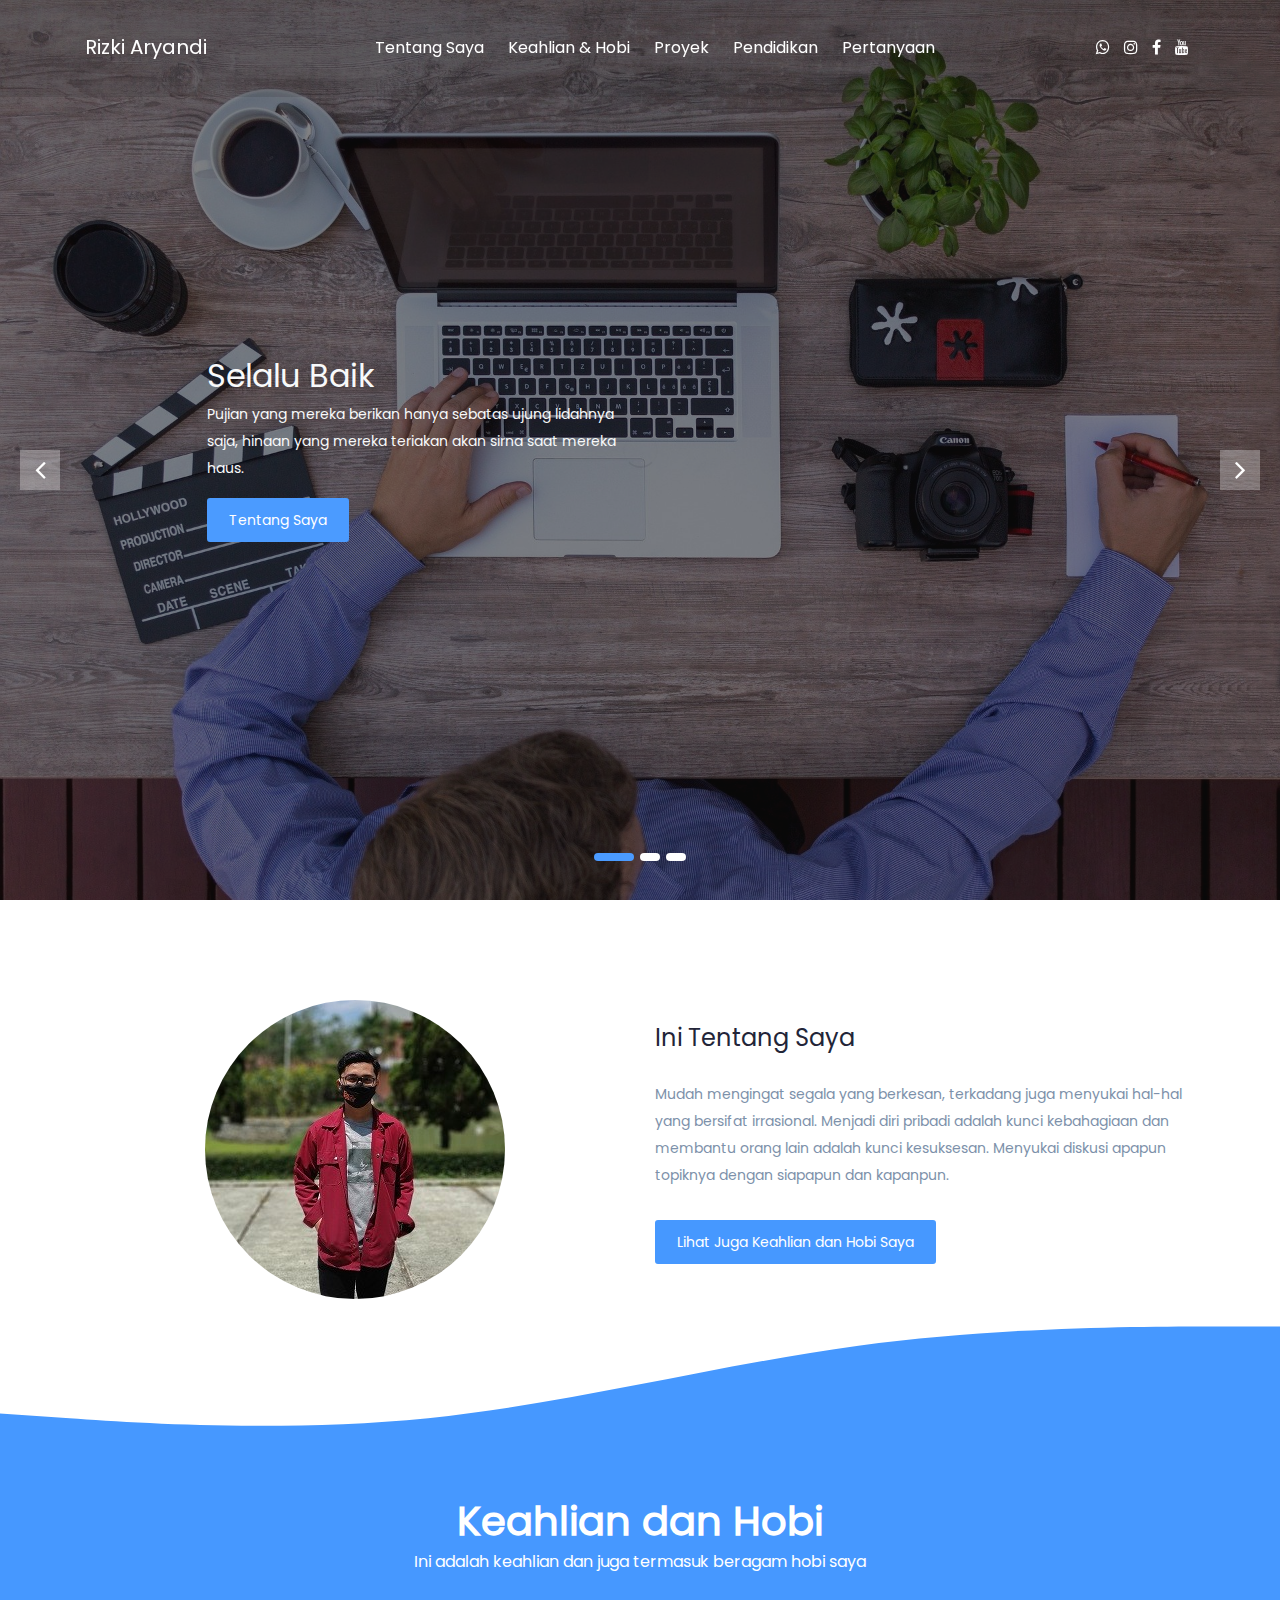
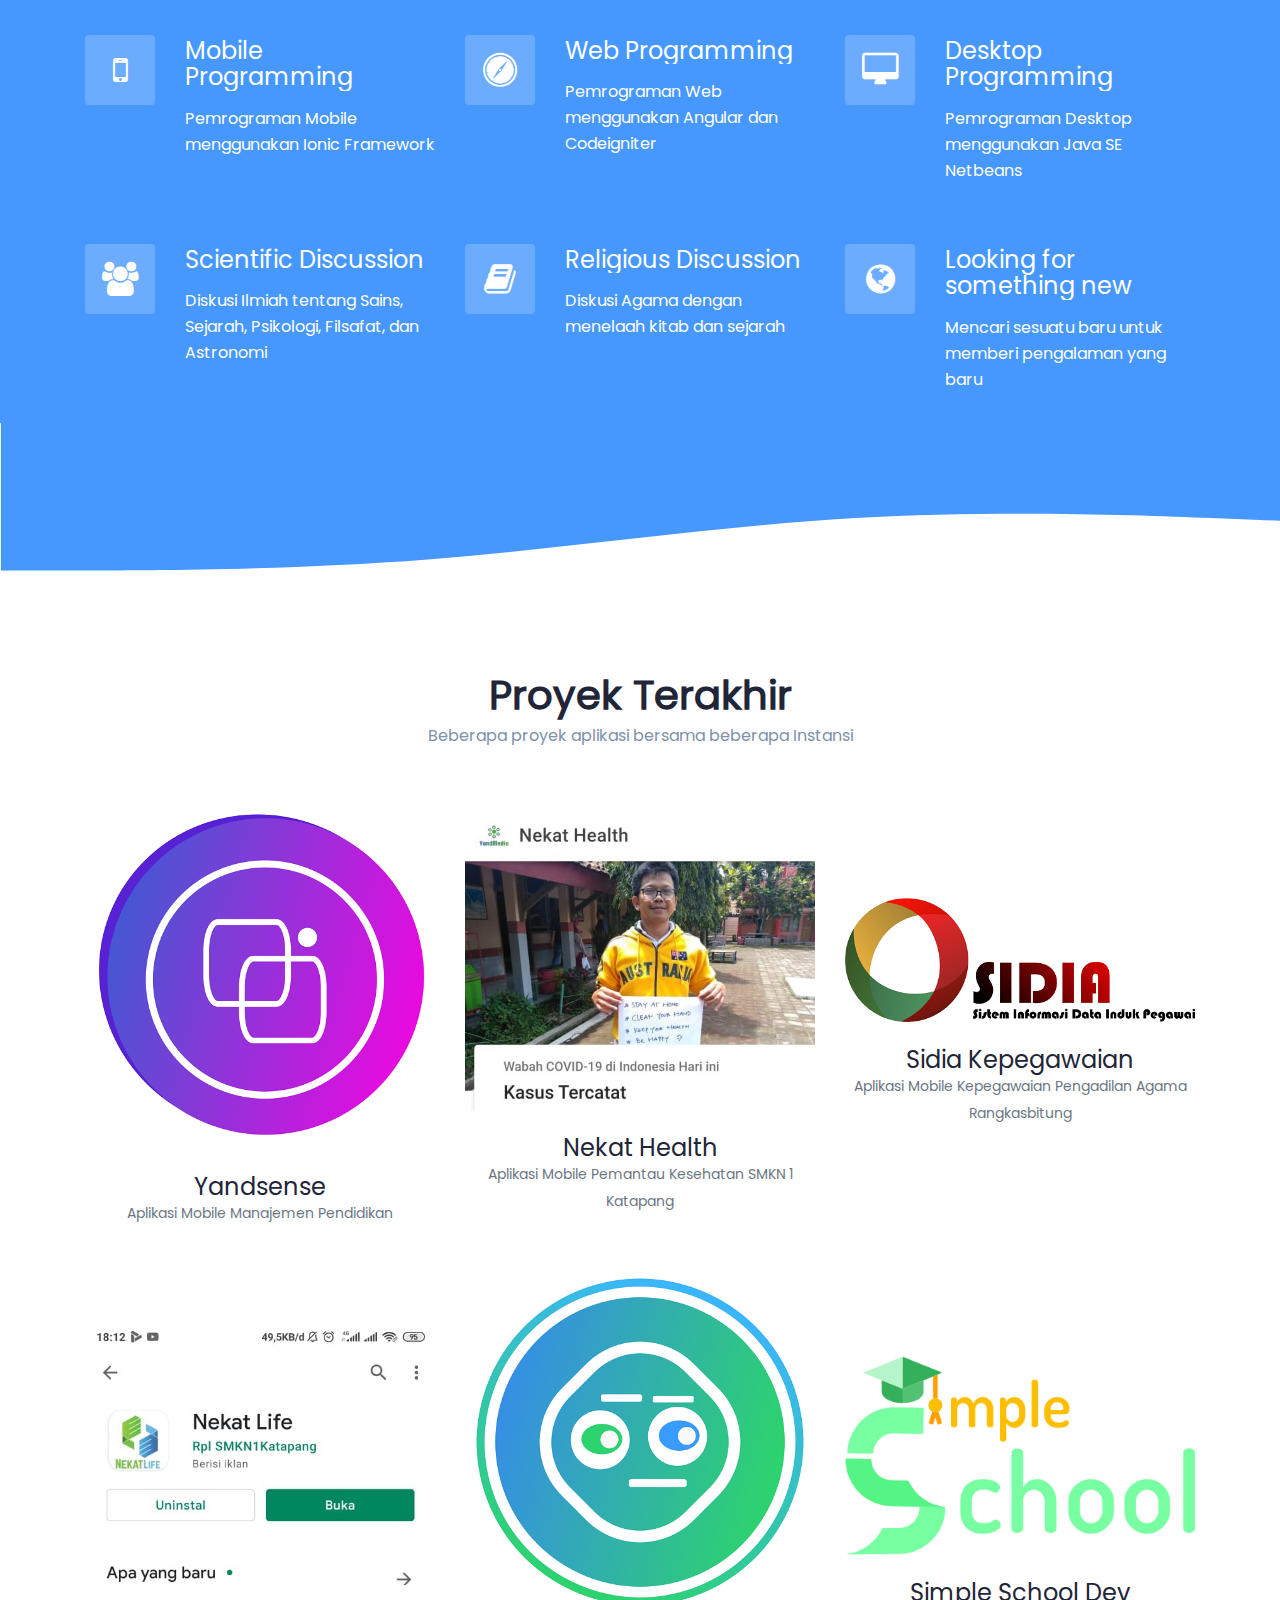
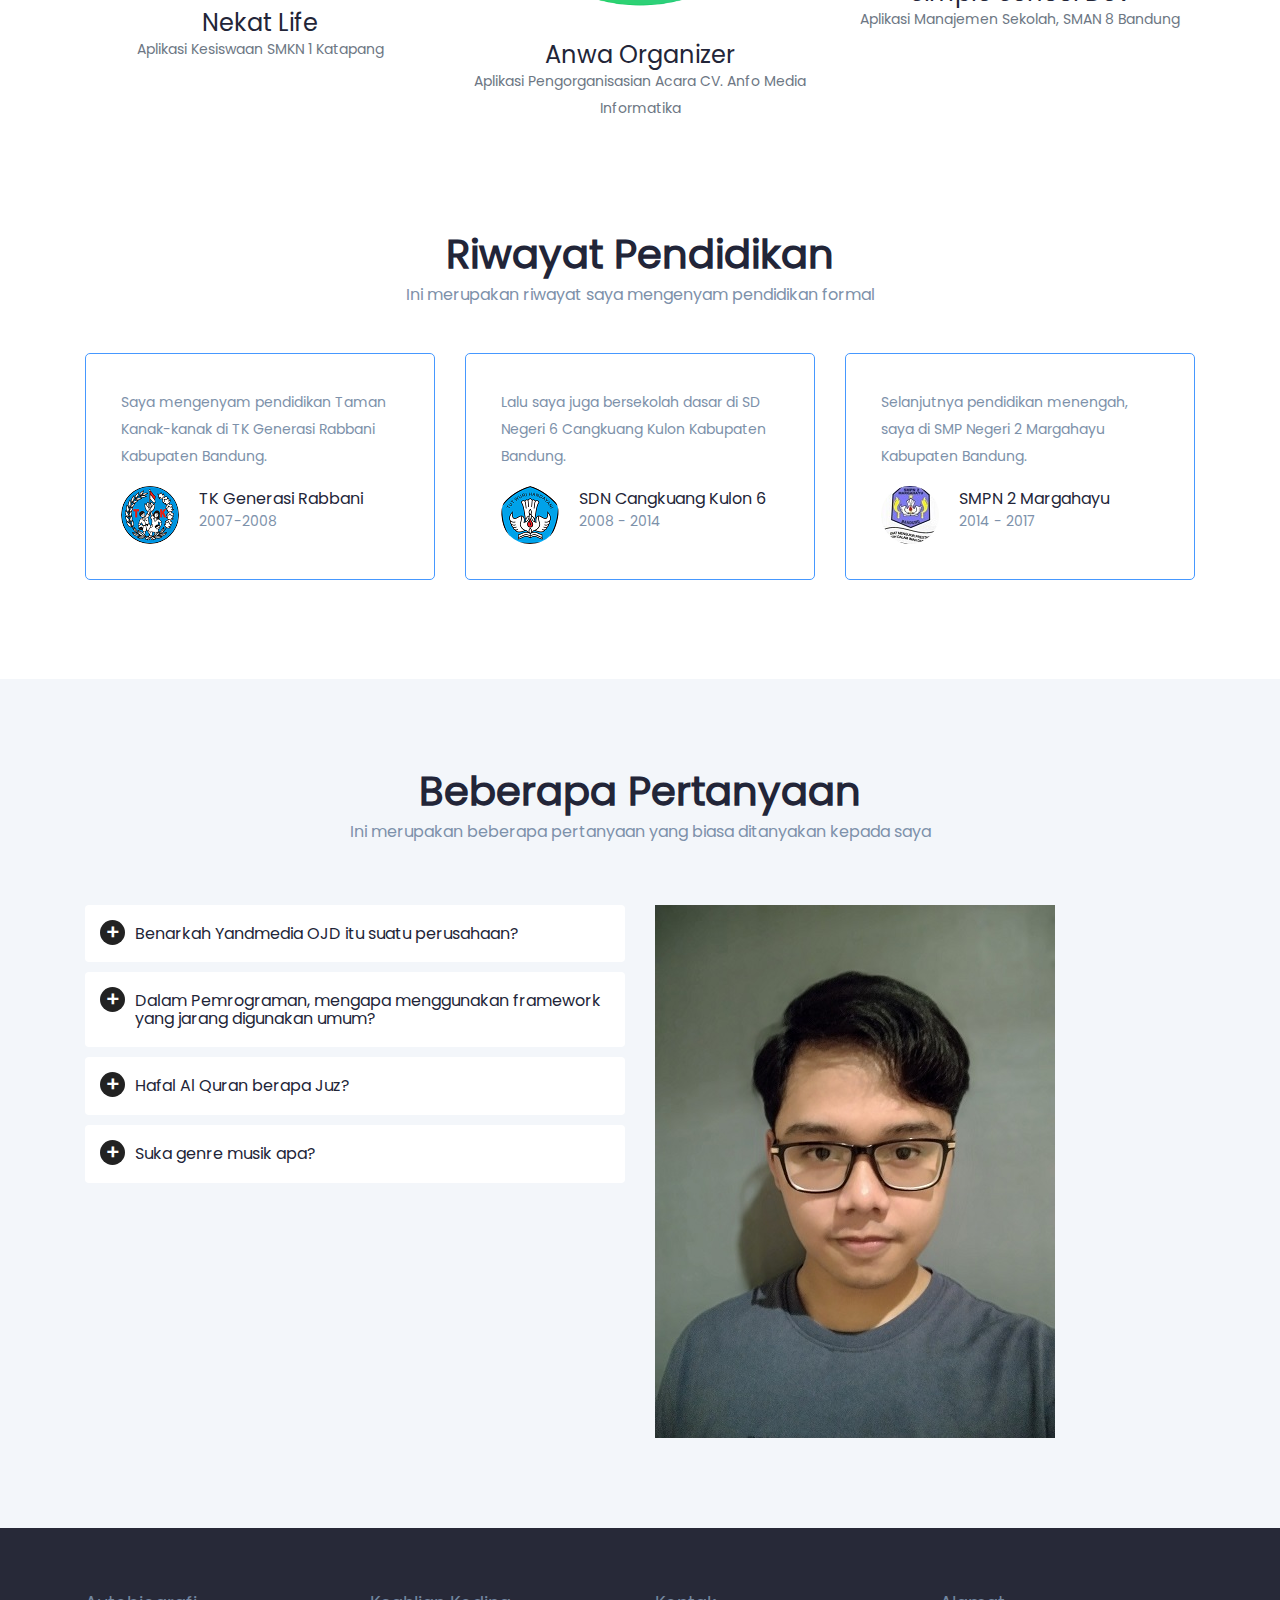
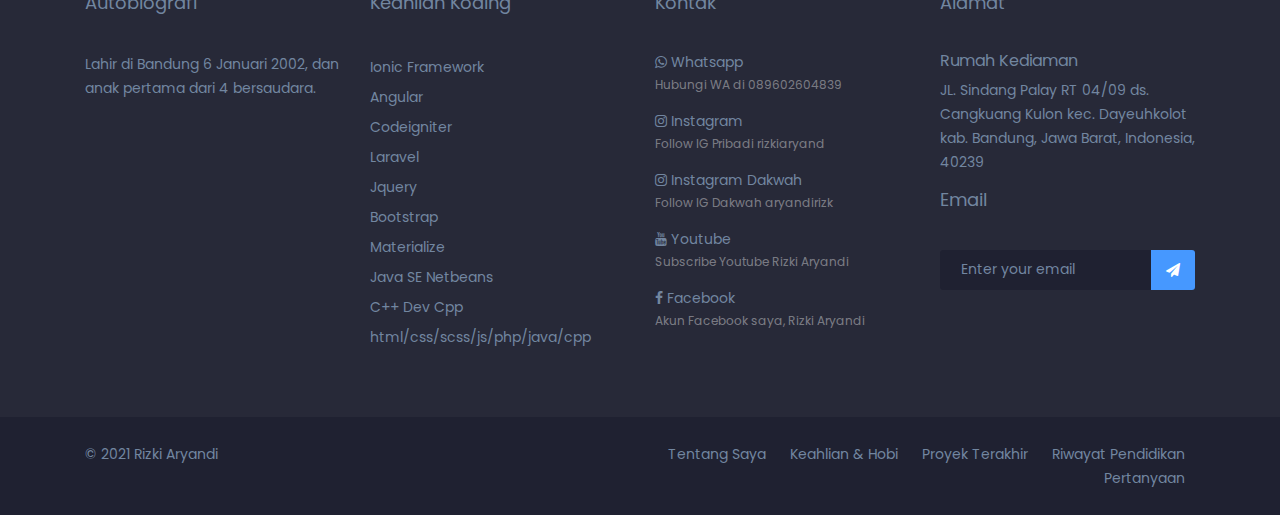
==== commit 5ffa1584: "Update index.html" ====
--- a/index.html
+++ b/index.html
@@ -420,12 +420,6 @@
                     <div class="col-md-6">
                         <div class="faq">
                             <div class="single-item">
-                                <h4>Sudah punya pacar?</h4>
-                                <div class="content">
-                                    Komitmen saya adalah tidak mau pacaran terlebih dahulu jika tidak ada niatan menikah dalam waktu dekat :)
-                                </div>
-                            </div>
-                            <div class="single-item">
                                 <h4>Benarkah Yandmedia OJD itu suatu perusahaan?</h4>
                                 <div class="content">
                                     Ya, in syaa Allah. Mudah-mudahan Allah memudahkan dalam perjalanan perusahaan ini. In syaa Allah Yandmedia akan segera menjadi perusahaan resmi secepatnya.
--- a/assets/css/style.css
+++ b/assets/css/style.css
@@ -84,7 +84,7 @@
 }
 
 .y-p{
-    padding-top: 100px;
+    padding-top: 50px;
 }
 
 @media(max-width:500px){
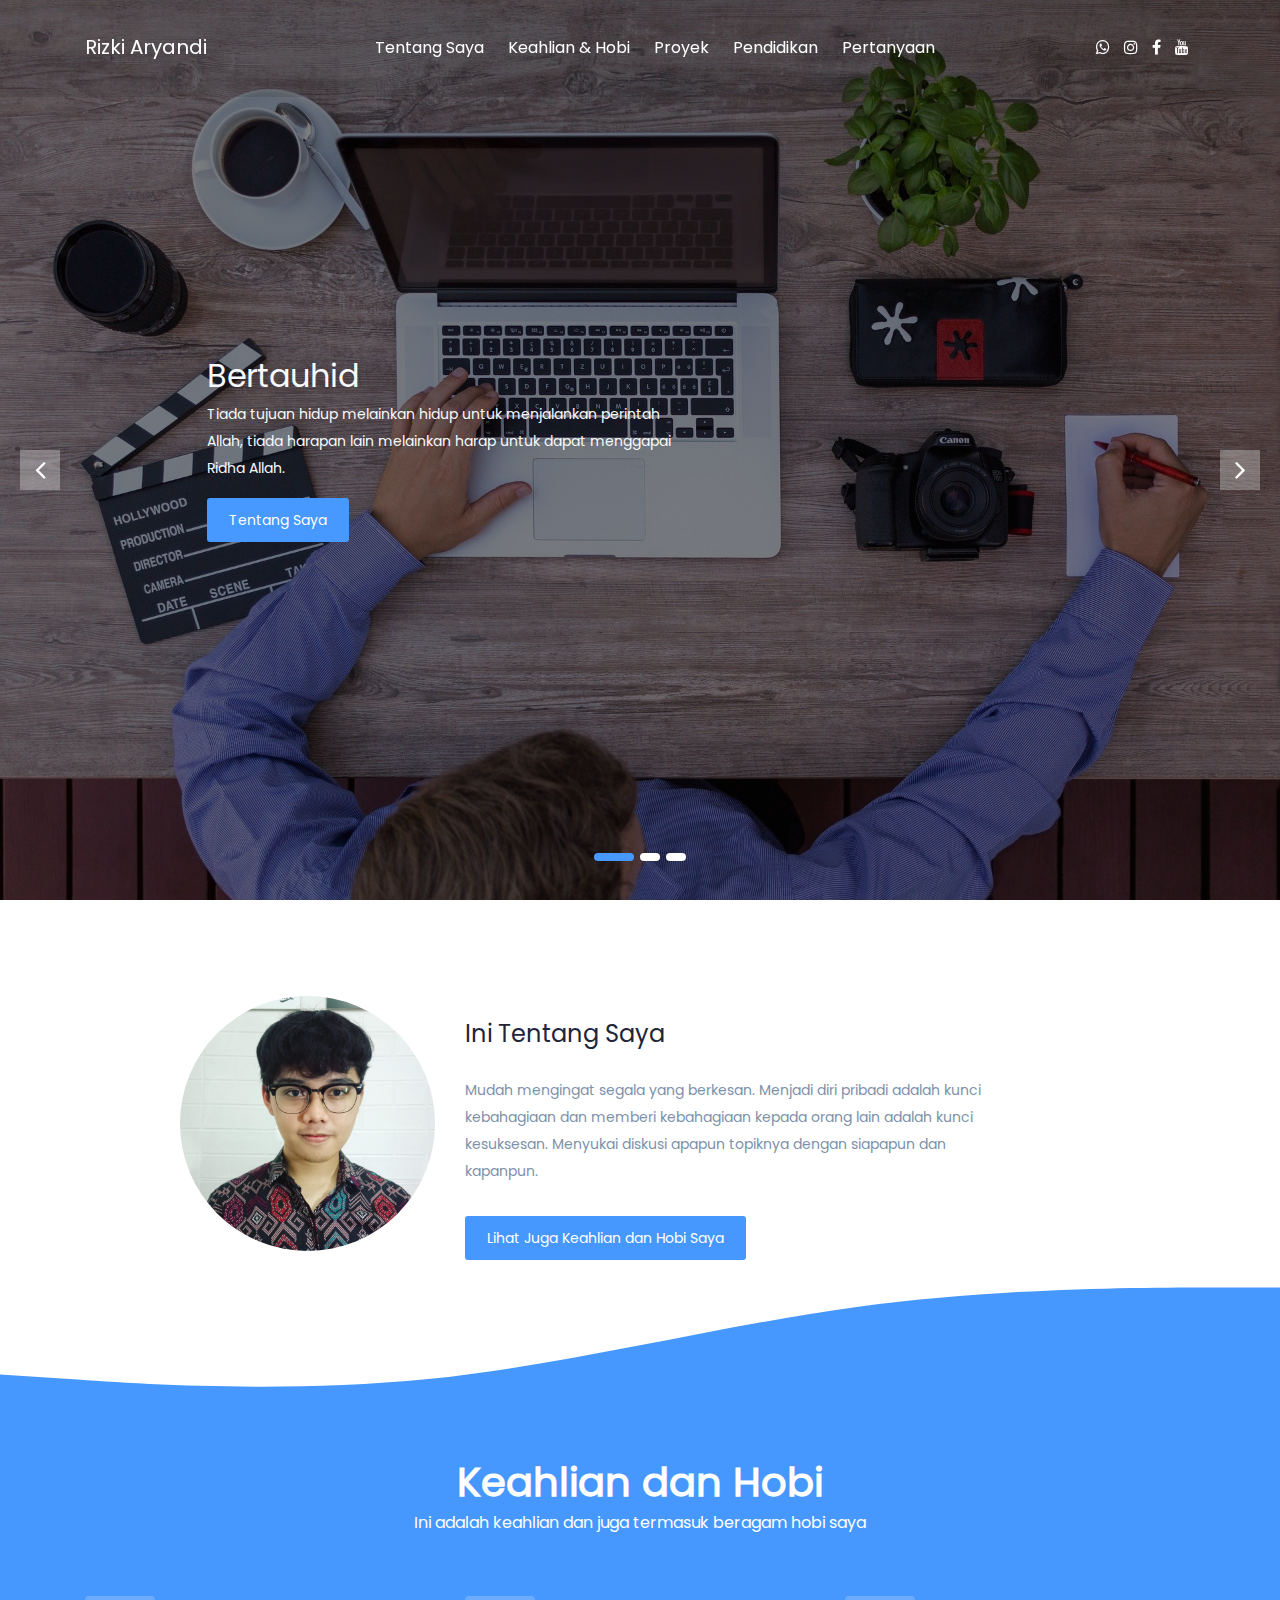
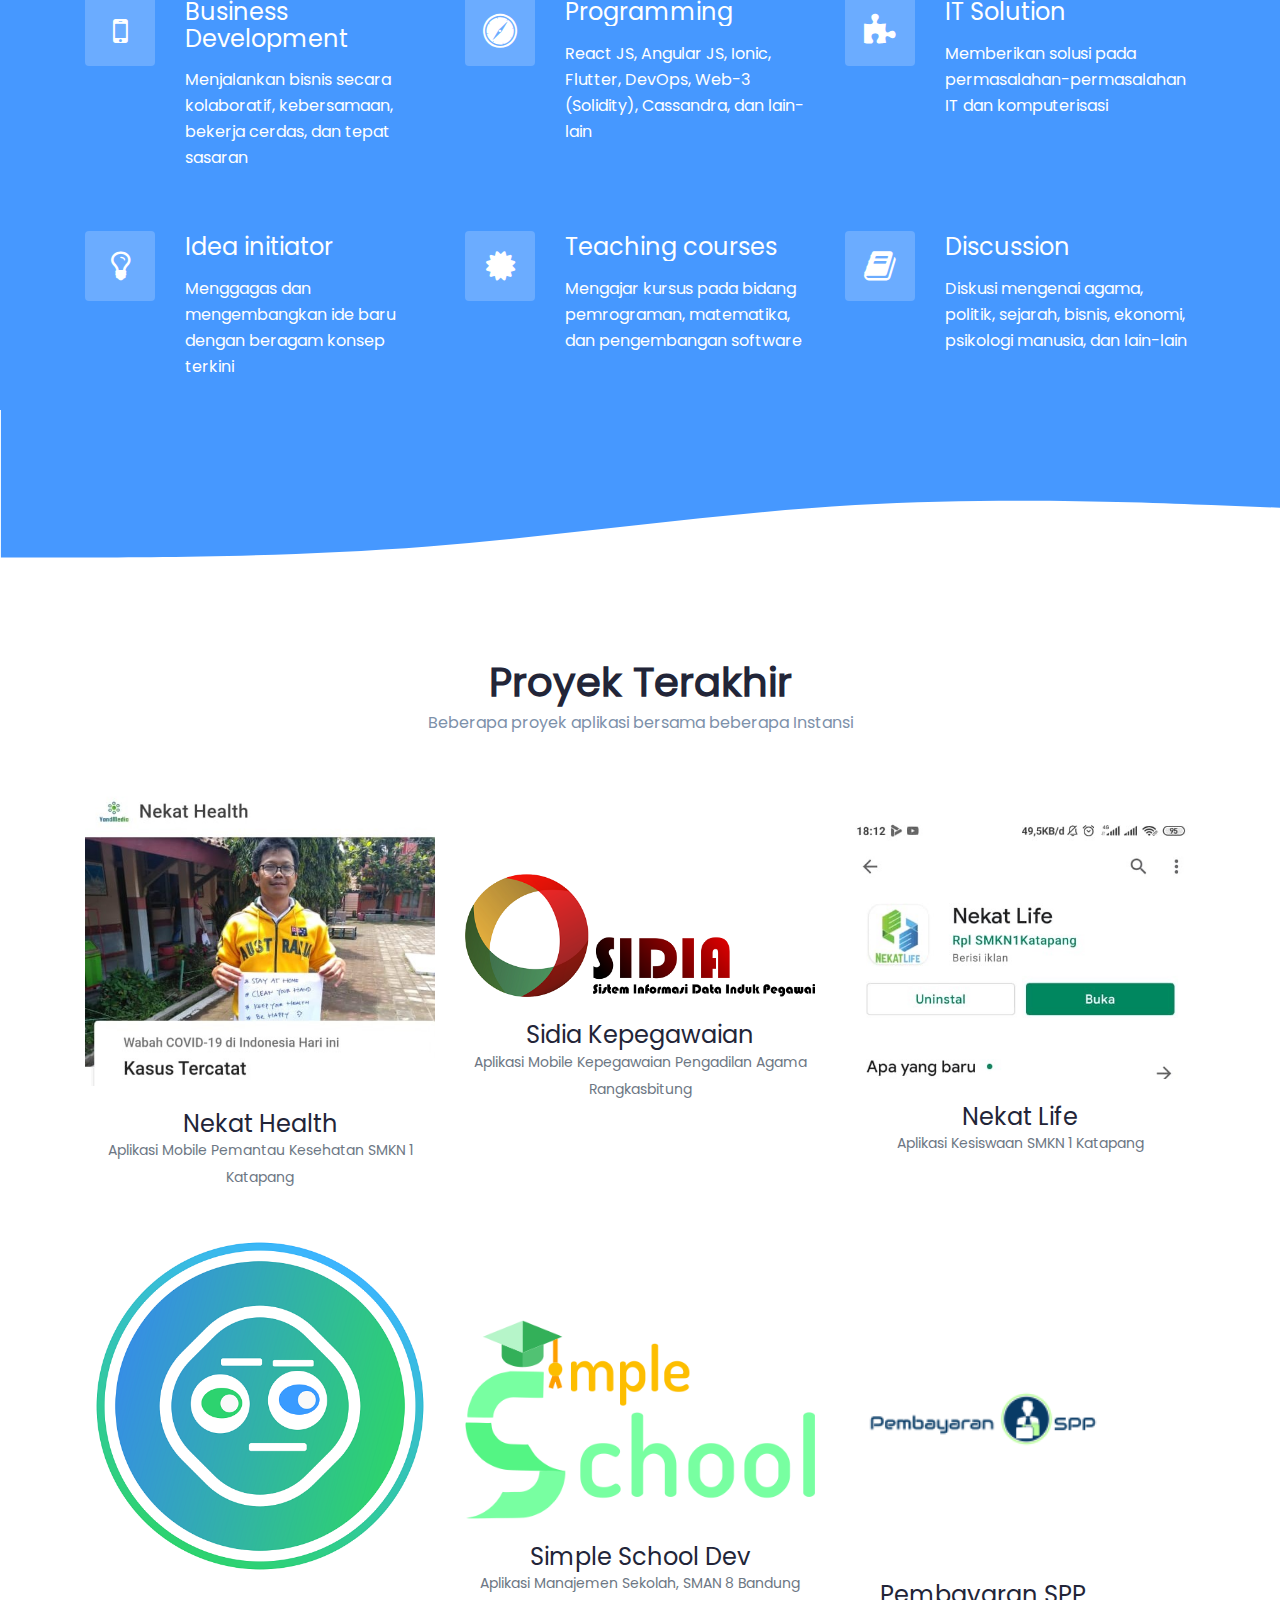
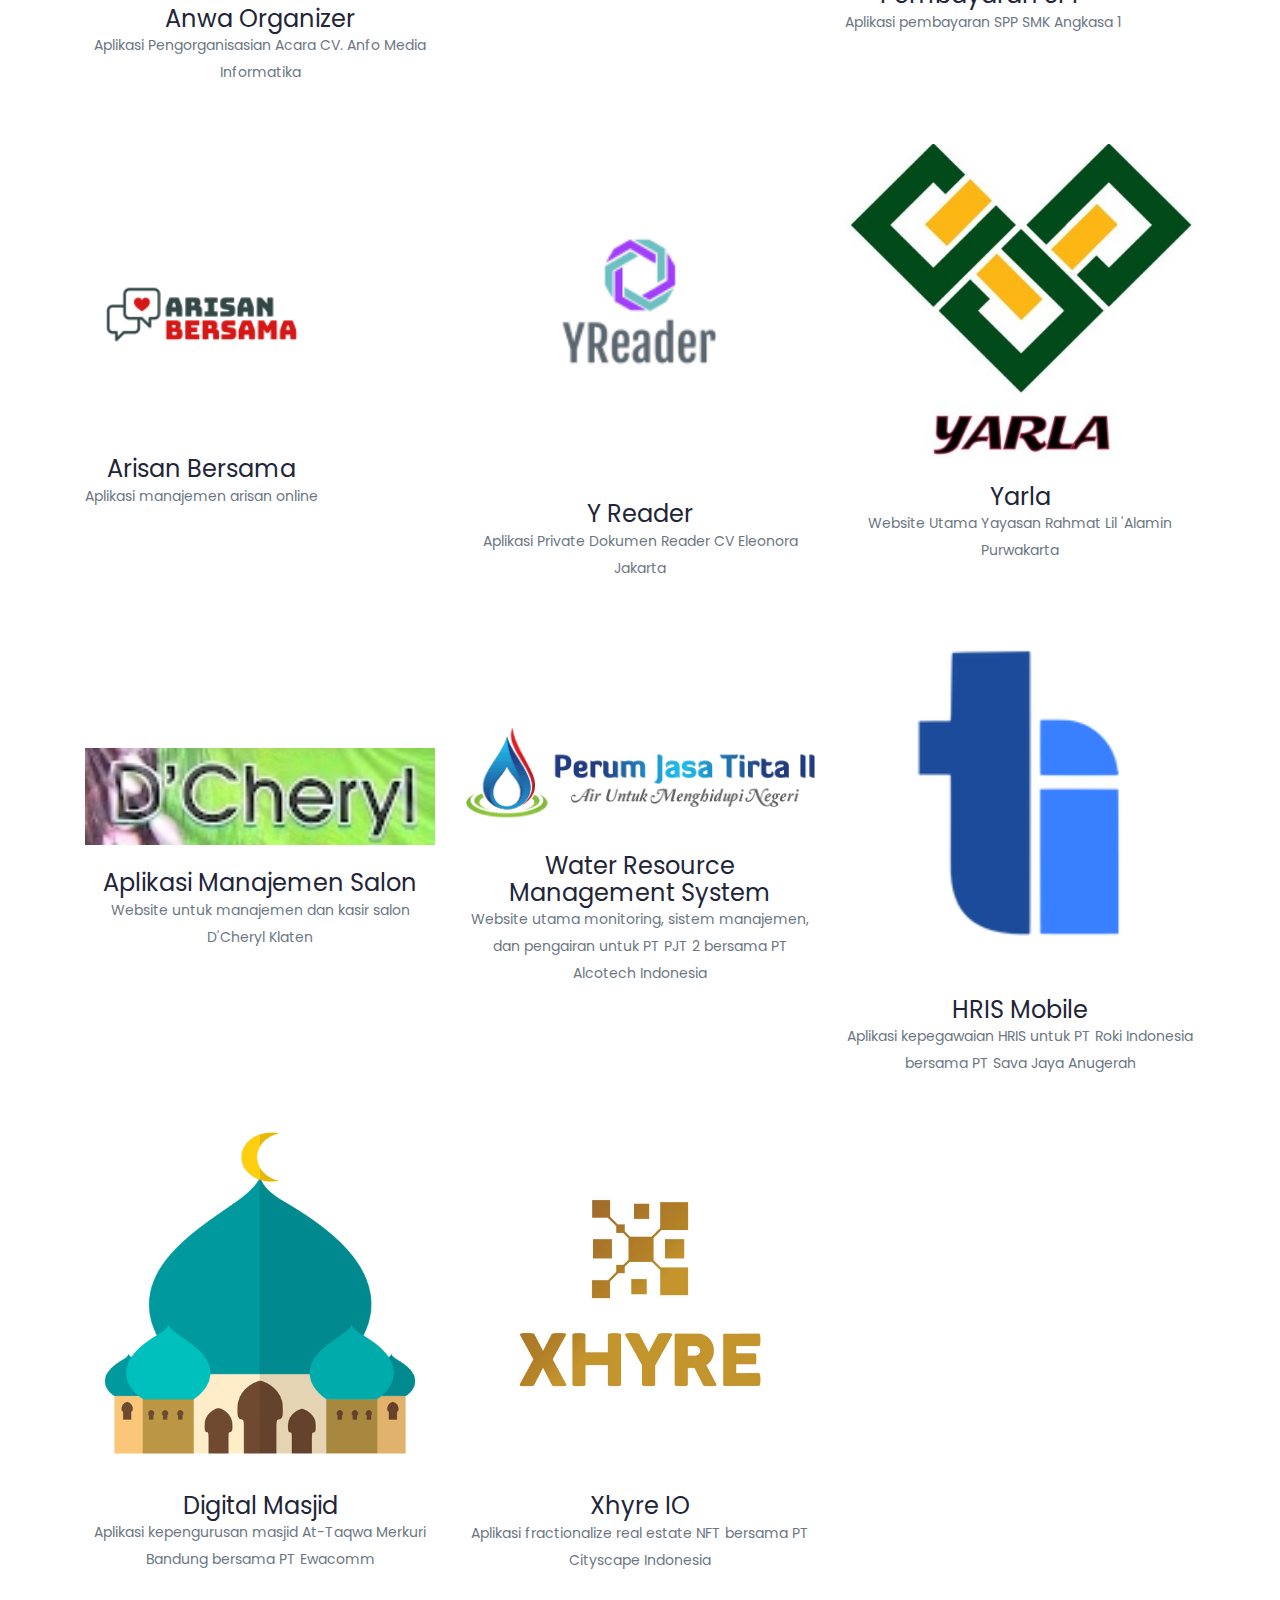
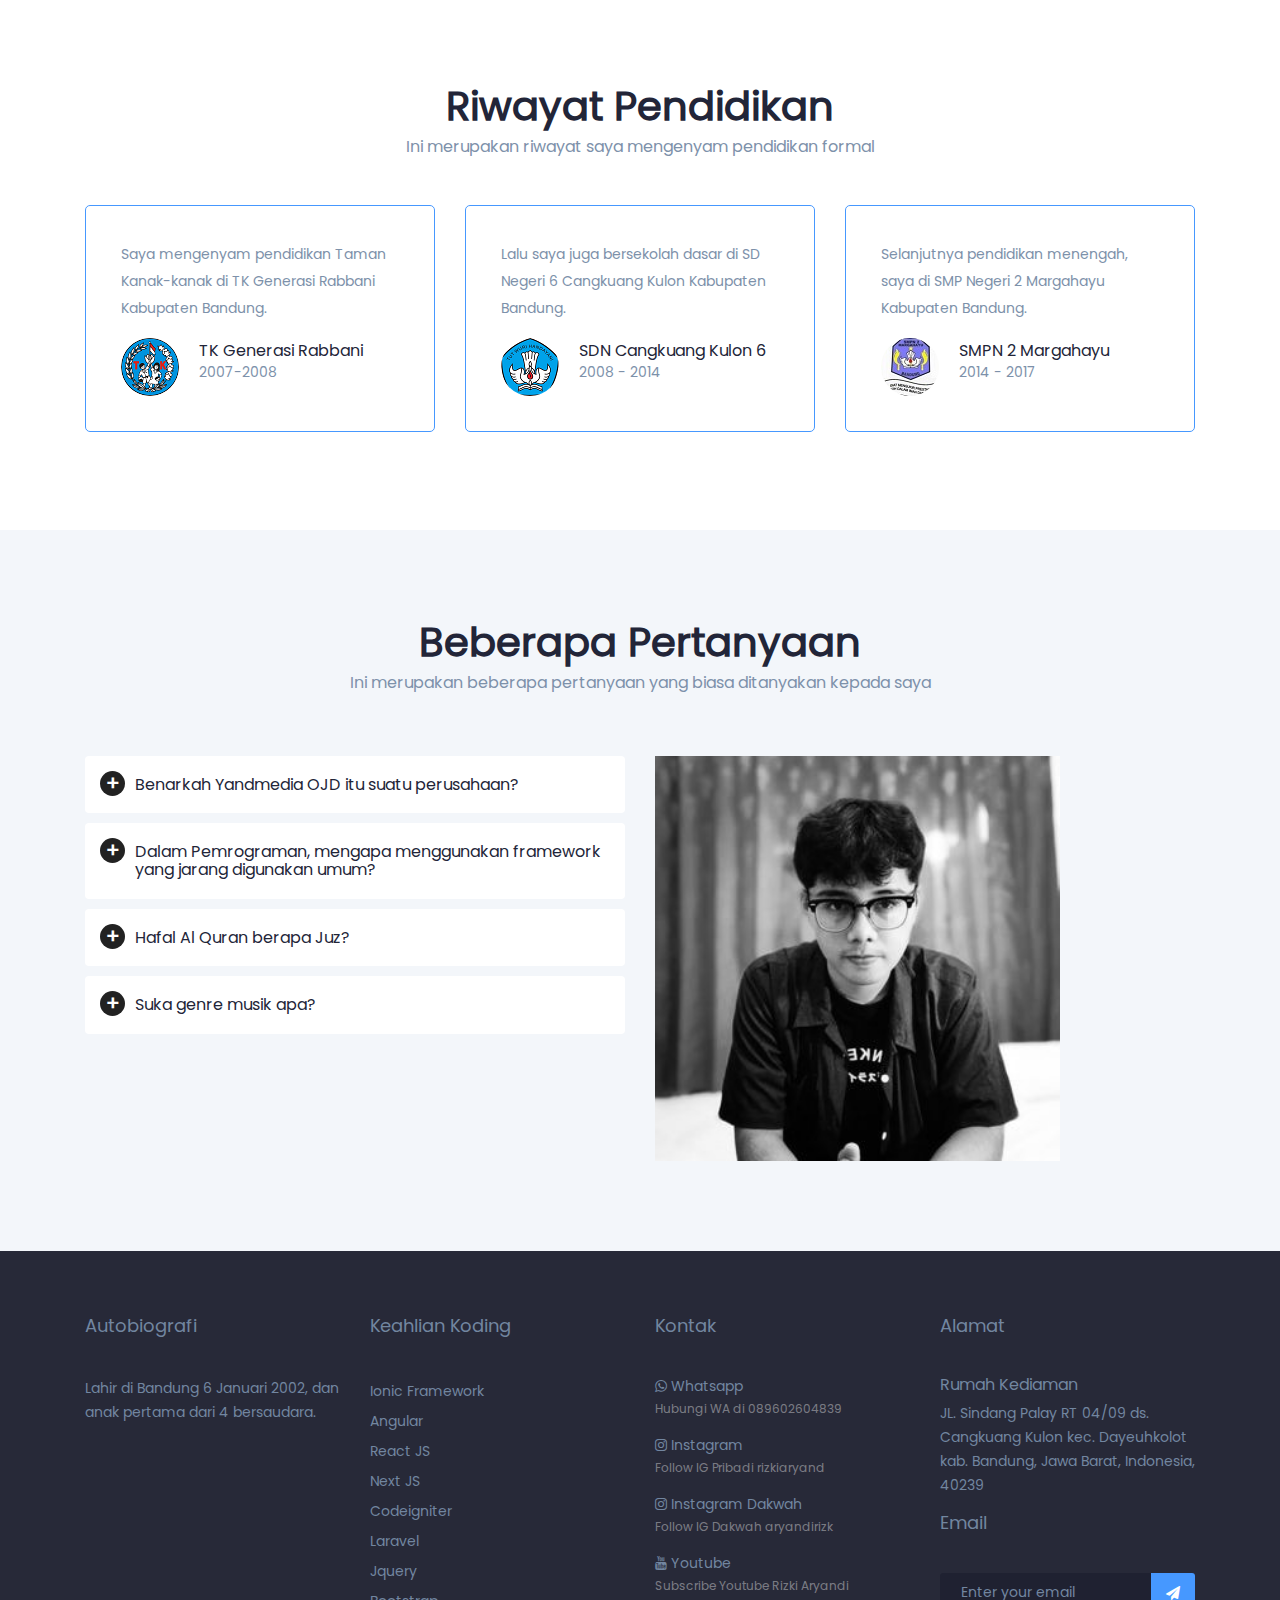
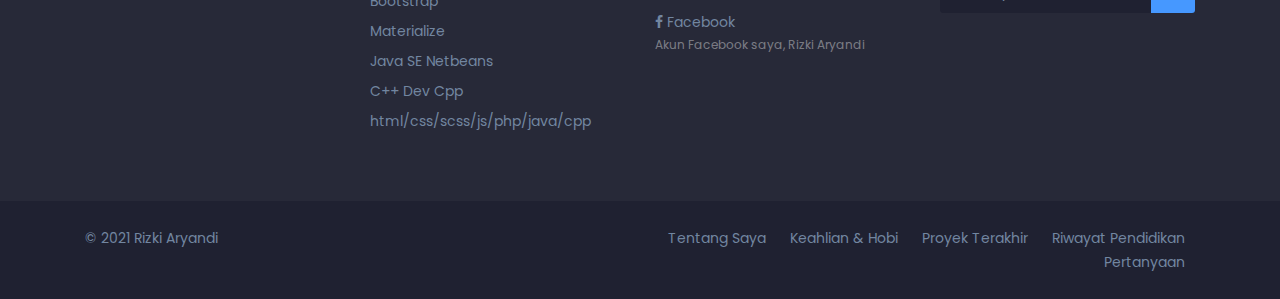
==== commit e1b3104a: "neo" ====
--- a/index.html
+++ b/index.html
@@ -1,590 +1,931 @@
-<!DOCTYPE html>
-<html lang="en">
-
-<head>
-    <!-- Required meta tags -->
-    <meta charset="utf-8">
-    <meta name="viewport" content="width=device-width, initial-scale=1, shrink-to-fit=no">
-    <title>Rizki Aryandi</title>
-
-        <!-- Required CSS files -->
-    <link href="https://fonts.googleapis.com/css?family=Roboto:300,300i,400,400i,500,500i,700,700i" rel="stylesheet">
-    <link rel="stylesheet" href="assets/css/owl.carousel.css">
-    <link rel="stylesheet" href="assets/css/barfiller.css">
-    <link rel="stylesheet" href="assets/css/animate.css">
-    <link rel="stylesheet" href="assets/css/font-awesome.min.css">
-    <link rel="stylesheet" href="assets/css/bootstrap.min.css">
-    <link rel="stylesheet" href="assets/css/slicknav.css">
-    <link rel="stylesheet" href="assets/css/main.css">
-    <link rel="stylesheet" href="assets/css/style.css">
-    <link rel="icon" href="assets/img/logo.jpg">
-</head>
-
-<body>
-    <div class="preloader">
-        <span class="preloader-spin"></span>
-    </div>
-    <div class="site">
-        <header class="fixed-top" id="navb">
-            <div class="container">
-                <div class="row">
-                    <div class="col-6 col-sm-3 logo-column d-flex align-items-center">
-                        <a href="index.html" class="logo">  
-                            <span class="h5 text-nav">Rizki Aryandi</span>
-                        </a>
-                    </div>
-                    <div class="col-6 col-sm-9 nav-column">
-                        <div class="right-nav">
-                            <div class="header-social pr-3">
-                                <a href="http://wa.me/628902604839?text=Halo%20Rizki" class="fa fa-whatsapp text-nav"></a>
-                                <a href="http://instagram.com/rizkiaryand" class="fa fa-instagram text-nav"></a>
-                                <a href="https://web.facebook.com/ositermat" class="fa fa-facebook text-nav"></a>
-                                <a href="https://www.youtube.com/channel/UC0n4F60gRgfrc1KrKtq_rfg" class="fa fa-youtube text-nav"></a>
-                            </div>
-                        </div>
-                        <nav id="menu-nav" class="d-none d-lg-block">
-                            <ul >
-                                <li><a href="#tentang-saya" class="text-nav">Tentang Saya</a></li>
-                                <li><a href="#keahlian-dan-hobi" class="text-nav">Keahlian & Hobi</a></li>
-                                <li><a href="#proyek-terakhir" class="text-nav">Proyek</a></li>
-                                <li><a href="#riwayat-pendidikan" class="text-nav">Pendidikan</a></li>
-                                <li><a href="#pertanyaan" class="text-nav">Pertanyaan</a></li>
-                            </ul>
-                        </nav>
-                    </div>
-                </div>
-            </div>
-        </header>            
-        <div class="hero-slider">
-            <div class="y-slide" style="background-image: url(assets/img/slide-1.jpg)">
-                <div class="wrp">
-                    <div class="inner tgh">
-                        <div class="container">
-                            <div class="row">
-                                <div class="col-lg-6">
-                                    <div class="slide-content">
-                                        <h2 class="text-light">Selalu Baik</h2>
-                                        <p class="text-light">Pujian yang mereka berikan hanya sebatas ujung lidahnya saja, hinaan yang mereka teriakan akan sirna saat mereka haus.</p>
-                                        <div class="slide-btn">
-                                            <a href="#tentang-saya" class="button">Tentang Saya</a>
-                                        </div>
-                                    </div>
-                                </div>
-                            </div>
-                        </div>
-                    </div>
-                </div>
-            </div>
-            <div class="y-slide" style="background-image: url(assets/img/slide-2.jpg)">
-                <div class="wrp">
-                    <div class="inner tgh">
-                        <div class="container">
-                            <div class="row">
-                                <div class="col-lg-6">
-                                    <div class="slide-content">
-                                        <h2 class="text-light">Berintelektual</h2>
-                                        <p class="text-light">Agama, Negara, Politik, Berpendapat, dan lainnya kini seakan menyeramkan. Lawan laksana korek api. Punya kepala, sekali digesek terbakar.</p>
-                                        <div class="slide-btn">
-                                            <a href="#keahlian-dan-hobi" class="button">Keahlian dan Hobi</a>
-                                        </div>
-                                    </div>
-                                </div>
-                            </div>
-                        </div>
-                    </div>
-                </div>
-            </div>
-            <div class="y-slide" style="background-image: url(assets/img/slide-3.jpg)">
-                <div class="wrp">
-                    <div class="inner tgh">
-                        <div class="container">
-                            <div class="row">
-                                <div class="col-lg-6">
-                                    <div class="slide-content">
-                                        <h2 class="text-light">Menjadi Cahaya</h2>
-                                        <p class="text-light">Manusia melakukan apapun untuk bahagia. Namun tujuan hidup kita adalah menjadi kebahagiaan bagi semuanya.</p>
-                                        <div class="slide-btn">
-                                            <a href="#pertanyaan" class="button">Pertanyaan</a>
-                                        </div>
-                                    </div>
-                                </div>
-                            </div>
-                        </div>
-                    </div>
-                </div>
-            </div>
-        </div>    
-        <div class="about-area y-pt" id="tentang-saya">
-            <div class="container">
-                <div class="row">
-                    <div class="col-md-6 text-center">
-                        <div class="about-img">
-                            <img src="assets/img/logo.jpg" alt="profile" class=" rounded-circle">
-                        </div>
-                    </div>
-                    <div class="col-md-6 text-center text-md-left">
-                        <div class="about-content">
-                            <h3>Ini Tentang Saya</h3>
-                            <p>Mudah mengingat segala yang berkesan, terkadang juga menyukai hal-hal yang bersifat irrasional. Menjadi diri pribadi adalah kunci kebahagiaan dan membantu orang lain adalah kunci kesuksesan. Menyukai diskusi apapun topiknya dengan siapapun dan kapanpun.</p>
-                            <a href="#keahlian-dan-hobi" class="button">Lihat Juga Keahlian dan Hobi Saya</a>
-                        </div>
-                    </div>
-                </div>
-            </div>
-        </div>   
-        <div class="service-area" id="keahlian-dan-hobi">
-            <div style="background-image: url('assets/img/ats-1.svg'); height: 200px;" class="waves-1"></div>
-            <div class="bg1">
-                <div class="container">
-                    <div class="section-title white">
-                        <h2>Keahlian dan Hobi</h2>
-                        <p>Ini adalah keahlian dan juga termasuk beragam hobi saya</p>
-                    </div>
-                    <div class="row">
-                        <div class="col-lg-4 col-md-6 single-service-3">
-                            <div class="inner">
-                                <div class="title">
-                                    <div class="icon">
-                                        <i class="fa fa-mobile"></i>
-                                    </div>
-                                    <h4>Mobile Programming</h4>
-                                </div>
-                                <div class="content">
-                                    <p>Pemrograman Mobile menggunakan Ionic Framework</p>
-                                </div>
-                            </div>
-                        </div>
-                        <div class="col-lg-4 col-md-6 single-service-3">
-                            <div class="inner">
-                                <div class="title">
-                                    <div class="icon">
-                                        <i class="fa fa-safari"></i>
-                                    </div>
-                                    <h4>Web Programming</h4>
-                                </div>
-                                <div class="content">
-                                    <p>Pemrograman Web menggunakan Angular dan Codeigniter</p>
-                                </div>
-                            </div>
-                        </div>
-                        <div class="col-lg-4 col-md-6 single-service-3">
-                            <div class="inner">
-                                <div class="title">
-                                    <div class="icon">
-                                        <i class="fa fa-desktop"></i>
-                                    </div>
-                                    <h4>Desktop Programming</h4>
-                                </div>
-                                <div class="content">
-                                    <p>Pemrograman Desktop menggunakan Java SE Netbeans </p>
-                                </div>
-                            </div>
-                        </div>
-                        <div class="col-lg-4 col-md-6 single-service-3">
-                            <div class="inner">
-                                <div class="title">
-                                    <div class="icon">
-                                        <i class="fa fa-users"></i>
-                                    </div>
-                                    <h4>Scientific Discussion</h4>
-                                </div>
-                                <div class="content">
-                                    <p>Diskusi Ilmiah tentang Sains, Sejarah, Psikologi, Filsafat, dan Astronomi</p>
-                                </div>
-                            </div>
-                        </div>
-                        <div class="col-lg-4 col-md-6 single-service-3">
-                            <div class="inner">
-                                <div class="title">
-                                    <div class="icon">
-                                        <i class="fa fa-book"></i>
-                                    </div>
-                                    <h4>Religious Discussion</h4>
-                                </div>
-                                <div class="content">
-                                    <p>Diskusi Agama dengan menelaah kitab dan sejarah</p>
-                                </div>
-                            </div>
-                        </div>
-                        <div class="col-lg-4 col-md-6 single-service-3">
-                            <div class="inner">
-                                <div class="title">
-                                    <div class="icon">
-                                        <i class="fa fa-globe"></i>
-                                    </div>
-                                    <h4>Looking for something new</h4>
-                                </div>
-                                <div class="content">
-                                    <p>Mencari sesuatu baru untuk memberi pengalaman yang baru</p>
-                                </div>
-                            </div>
-                        </div>
-                    </div>
-                </div>
-            </div>
-            <div style="background-image: url('assets/img/bwh-1.svg'); height: 200px;" class="waves-1"></div>
-        </div>
-        <div class="portfolio-area y-p" id="proyek-terakhir">
-            <div class="container">
-                <div class="section-title">
-                    <h2>Proyek Terakhir</h2>
-                    <p>Beberapa proyek aplikasi bersama beberapa Instansi</p>
-                </div>
-                <div class="row">
-                    <div class="single-portfolio col-6 col-md-4 d-flex align-items-center">
-                        <div class="inner">
-                            <div class="portfolio-img">
-                                <img src="assets/img/yandsense.png" alt="portfolio-image">
-                                <div class="hover-content">
-                                    <div>
-                                        <a href="#" class="button">Yandsense</a>
-                                    </div>
-                                </div>
-                            </div>
-                            <div class="portfolio-content">
-                                <a href="#"><h3>Yandsense</h3></a>
-                                <span>Aplikasi Mobile Manajemen Pendidikan</span>
-                            </div>
-                        </div>
-                    </div>
-                    <div class="single-portfolio col-6 col-md-4 d-flex align-items-center">
-                        <div class="inner">
-                            <div class="portfolio-img">
-                                <img src="assets/img/nekat-health.jpeg" alt="portfolio-image">
-                                <div class="hover-content">
-                                    <div>
-                                        <a href="#" class="button">Nekat Health</a>
-                                    </div>
-                                </div>
-                            </div>
-                            <div class="portfolio-content">
-                                <a href="#"><h3>Nekat Health</h3></a>
-                                <span>Aplikasi Mobile Pemantau Kesehatan SMKN 1 Katapang</span>
-                            </div>
-                        </div>
-                    </div>
-                    <div class="single-portfolio col-6 col-md-4 d-flex align-items-center">
-                        <div class="inner">
-                            <div class="portfolio-img">
-                                <img src="assets/img/sidia.png" alt="portfolio-image">
-                                <div class="hover-content">
-                                    <div>
-                                        <a href="#" class="button">Sidia Kepegawaian</a>
-                                    </div>
-                                </div>
-                            </div>
-                            <div class="portfolio-content">
-                                <a href="#"><h3>Sidia Kepegawaian</h3></a>
-                                <span>Aplikasi Mobile Kepegawaian Pengadilan Agama Rangkasbitung</span>
-                            </div>
-                        </div>
-                    </div>
-                    <div class="single-portfolio col-6 col-md-4 d-flex align-items-center">
-                        <div class="inner">
-                            <div class="portfolio-img">
-                                <img src="assets/img/nekat-life.jpeg" alt="portfolio-image">
-                                <div class="hover-content">
-                                    <div>
-                                        <a href="#" class="button">Nekat Life</a>
-                                    </div>
-                                </div>
-                            </div>
-                            <div class="portfolio-content">
-                                <a href="#"><h3>Nekat Life</h3></a>
-                                <span>Aplikasi Kesiswaan SMKN 1 Katapang</span>
-                            </div>
-                        </div>
-                    </div>
-                    <div class="single-portfolio col-6 col-md-4 d-flex align-items-center">
-                        <div class="inner">
-                            <div class="portfolio-img">
-                                <img src="assets/img/anwa.png" alt="portfolio-image">
-                                <div class="hover-content">
-                                    <div>
-                                        <a href="#" class="button">Anwa Organizer</a>
-                                    </div>
-                                </div>
-                            </div>
-                            <div class="portfolio-content">
-                                <a href="#"><h3>Anwa Organizer</h3></a>
-                                <span>Aplikasi Pengorganisasian Acara CV. Anfo Media Informatika</span>
-                            </div>
-                        </div>
-                    </div>
-                    <div class="single-portfolio col-6 col-md-4 d-flex align-items-center">
-                        <div class="inner">
-                            <div class="portfolio-img">
-                                <img src="assets/img/simple-school.png" alt="portfolio-image">
-                                <div class="hover-content">
-                                    <div>
-                                        <a href="#" class="button">Simple School Dev</a>
-                                    </div>
-                                </div>
-                            </div>
-                            <div class="portfolio-content">
-                                <a href="#"><h3>Simple School Dev</h3></a>
-                                <span>Aplikasi Manajemen Sekolah, SMAN 8 Bandung</span>
-                            </div>
-                        </div>
-                    </div>
-                </div>
-            </div>
-        </div>    
-        <div class="testimonial-area sp" id="riwayat-pendidikan">
-            <div class="container">
-                <div class="section-title">
-                    <h2>Riwayat Pendidikan</h2>
-                    <p>Ini merupakan riwayat saya mengenyam pendidikan formal</p>
-                </div>
-                <div class="testimonial-slider bordered">
-                    <div class="single-slide">
-                        <div class="inner">
-                            <p>Saya mengenyam pendidikan Taman Kanak-kanak di TK Generasi Rabbani Kabupaten Bandung.</p>
-                            <div class="client-info">
-                                <div class="client-img">
-                                    <img src="assets/img/tk.png" alt="client">
-                                </div>
-                                <div class="client-data">
-                                    <h4>TK Generasi Rabbani</h4>
-                                    <span>2007-2008</span>
-                                </div>
-                            </div>
-                        </div>
-                    </div>
-                    <div class="single-slide">
-                        <div class="inner">
-                            <p>Lalu saya juga bersekolah dasar di SD Negeri 6 Cangkuang Kulon Kabupaten Bandung.</p>
-                            <div class="client-info">
-                                <div class="client-img">
-                                    <img src="assets/img/sd.png" alt="client">
-                                </div>
-                                <div class="client-data">
-                                    <h4>SDN Cangkuang Kulon 6</h4>
-                                    <span>2008 - 2014</span>
-                                </div>
-                            </div>
-                        </div>
-                    </div>
-                    <div class="single-slide">
-                        <div class="inner">
-                            <p>Selanjutnya pendidikan menengah, saya di SMP Negeri 2 Margahayu Kabupaten Bandung.</p>
-                            <div class="client-info">
-                                <div class="client-img">
-                                    <img src="assets/img/smp.jpg" alt="client">
-                                </div>
-                                <div class="client-data">
-                                    <h4>SMPN 2 Margahayu</h4>
-                                    <span>2014 - 2017</span>
-                                </div>
-                            </div>
-                        </div>
-                    </div>
-                    <div class="single-slide">
-                        <div class="inner">
-                            <p>Pada tingkat menengah atas, saya bersekolah di SMKN 1 Katapang Kabupaten Bandung, Jurusan RPL.</p>
-                            <div class="client-info">
-                                <div class="client-img">
-                                    <img src="assets/img/smk.jpg" alt="client">
-                                </div>
-                                <div class="client-data">
-                                    <h4>SMKN 1 Katapang</h4>
-                                    <span>2017 - 2020</span>
-                                </div>
-                            </div>
-                        </div>
-                    </div>
-                    <div class="single-slide">
-                        <div class="inner">
-                            <p>Dan saat ini saya mengenyam bangku kuliah di UIN Sunan Gunung Djati Bandung, Jurusan Teknik Informatika.</p>
-                            <div class="client-info">
-                                <div class="client-img">
-                                    <img src="assets/img/s1.png" alt="client">
-                                </div>
-                                <div class="client-data">
-                                    <h4>UIN Sunan Gunung Djati Bandung</h4>
-                                    <span>2020 - ~</span>
-                                </div>
-                            </div>
-                        </div>
-                    </div>
-                </div>
-            </div>
-        </div>    
-        <div class="faq-area sp bg2" id="pertanyaan">
-            <div class="container">
-                <div class="section-title">
-                    <h2>Beberapa Pertanyaan</h2>
-                    <p>Ini merupakan beberapa pertanyaan yang biasa ditanyakan kepada saya</p>
-                </div>
-                <div class="row">
-                    <div class="col-md-6">
-                        <div class="faq">
-                            <div class="single-item">
-                                <h4>Benarkah Yandmedia OJD itu suatu perusahaan?</h4>
-                                <div class="content">
-                                    Ya, in syaa Allah. Mudah-mudahan Allah memudahkan dalam perjalanan perusahaan ini. In syaa Allah Yandmedia akan segera menjadi perusahaan resmi secepatnya.
-                                </div>
-                            </div>
-                            <div class="single-item">
-                                <h4>Dalam Pemrograman, mengapa menggunakan framework yang jarang digunakan umum?</h4>
-                                <div class="content">
-                                    Saya cenderung fokus pada suatu keahlian. Yang mana saya yakin ketika saya fokus maka akan mudah menelaah kemampuan sejenisnya.
-                                </div>
-                            </div>
-                            <div class="single-item">
-                                <h4>Hafal Al Quran berapa Juz?</h4>
-                                <div class="content">
-                                    In syaa Allah beberapa, Allah yang lebih mengetahui.
-                                </div>
-                            </div>
-                            <div class="single-item">
-                                <h4>Suka genre musik apa?</h4>
-                                <div class="content">
-                                    Sundaan, Nasheed, Pop Barat Klasik, Pop Indo Santai.
-                                </div>
-                            </div>
-                        </div>
-                    </div>
-                    <div class="col-md-6">
-                        <div class="faq-img text-center">
-                            <img src="assets/img/aryandi.jpg" alt="faq" class="d-none d-md-block">
-                        </div>
-                    </div>
-                </div>
-            </div>
-        </div>    
-        <footer>
-            <div class="footer-top">
-                <div class="container">
-                    <div class="row">
-                        <div class="col-md-6 col-lg-3 footer_widget">
-                            <div class="inner">
-                                <h4>Autobiografi</h4>
-                                <p>Lahir di Bandung 6 Januari 2002, dan anak pertama dari 4 bersaudara.</p>
-                            </div>
-                        </div>
-                        <div class="col-md-6 col-lg-3 footer_widget">
-                            <div class="inner">
-                                <h4>Keahlian Koding</h4>
-                                <ul>
-                                    <li><a href="https://ionicframework.com/">Ionic Framework</a></li>
-                                    <li><a href="https://angularjs.org/">Angular</a></li>
-                                    <li><a href="https://www.codeigniter.com/">Codeigniter</a></li>
-                                    <li><a href="https://laravel.com/">Laravel</a></li>
-                                    <li><a href="https://jquery.com/">Jquery</a></li>
-                                    <li><a href="https://getbootstrap.com/">Bootstrap</a></li>
-                                    <li><a href="https://materializecss.com/">Materialize</a></li>
-                                    <li><a href="https://netbeans.org/">Java SE Netbeans</a></li>
-                                    <li><a href="https://www.bloodshed.net/">C++ Dev Cpp</a></li>
-                                    <li><a href="index.html">html/css/scss/js/php/java/cpp</a></li>
-                                </ul>
-                            </div>
-                        </div>
-                        <div class="col-md-6 col-lg-3 footer_widget">
-                            <div class="inner">
-                                <h4>Kontak</h4>
-                                <div class="media">
-                                    <div class="media-body">
-                                        <h5>
-                                            <a href="#">
-                                                <i class="fa fa-whatsapp"></i> Whatsapp
-                                            </a>
-                                        </h5>
-                                        <span>Hubungi WA di 089602604839</span>
-                                    </div>
-                                </div>
-                                <div class="media">
-                                    <div class="media-body">
-                                        <h5>
-                                            <a href="#">
-                                                <i class="fa fa-instagram"></i> Instagram
-                                            </a>
-                                        </h5>
-                                        <span>Follow IG Pribadi rizkiaryand</span>
-                                    </div>
-                                </div>
-                                <div class="media">
-                                    <div class="media-body">
-                                        <h5>
-                                            <a href="#">
-                                                <i class="fa fa-instagram"></i> Instagram Dakwah
-                                            </a>
-                                        </h5>
-                                        <span>Follow IG Dakwah aryandirizk</span>
-                                    </div>
-                                </div>
-                                <div class="media">
-                                    <div class="media-body">
-                                        <h5>
-                                            <a href="#">
-                                                <i class="fa fa-youtube"></i> Youtube
-                                            </a>
-                                        </h5>
-                                        <span>Subscribe Youtube Rizki Aryandi</span>
-                                    </div>
-                                </div>
-                                <div class="media">
-                                    <div class="media-body">
-                                        <h5>
-                                            <a href="#">
-                                                <i class="fa fa-facebook"></i> Facebook
-                                            </a>
-                                        </h5>
-                                        <span>Akun Facebook saya, Rizki Aryandi</span>
-                                    </div>
-                                </div>
-                            </div>
-                        </div>
-                        <div class="col-md-6 col-lg-3 footer_widget">
-                            <div class="inner">
-                                <h4>Alamat</h4>
-                                <h5>Rumah Kediaman</h5>
-                                <p>JL. Sindang Palay RT 04/09 ds. Cangkuang Kulon kec. Dayeuhkolot kab. Bandung, Jawa Barat, Indonesia, 40239</p>
-                                <h4>Email</h4>
-                                <form action="mailto:aryandi30@gmail.com" class="nw_form" method="POST" enctype="text/plain">
-                                    <input placeholder="Enter your email" type="email" name="mail">
-                                    <button type="submit"><i class="fa fa-paper-plane"></i></button>
-                                </form>
-                            </div>
-                        </div>
-                    </div>
-                </div>
-            </div>
-            <div class="footer-bottom">
-                <div class="container">
-                    <div class="row">
-                        <div class="col-lg-6">
-                            <div class="copyright-txt">
-                                © 2021 Rizki Aryandi
-                            </div>
-                        </div>
-                        <div class="col-lg-6 text-right">
-                            <div class="footer-nav">
-                                <a href="#tentang-saya">Tentang Saya</a>
-                                <a href="#keahlian-dan-hobi">Keahlian & Hobi</a>
-                                <a href="#proyek-terakhir">Proyek Terakhir</a>
-                                <a href="#riwayat-pendidikan">Riwayat Pendidikan</a>
-                                <a href="#pertanyaan">Pertanyaan</a>
-                            </div>
-                        </div>
-                    </div>
-                </div>
-            </div>
-        </footer>       
-    </div>
-
-    <!--Required JS files-->
-<script src="assets/js/jquery-2.2.4.min.js"></script>
-<script src="assets/js/vendor/popper.min.js"></script>
-<script src="assets/js/vendor/bootstrap.min.js"></script>
-<script src="assets/js/vendor/owl.carousel.min.js"></script>
-<script src="assets/js/vendor/isotope.pkgd.min.js"></script>
-<script src="assets/js/vendor/jquery.barfiller.js"></script>
-<script src="assets/js/vendor/loopcounter.js"></script>
-<script src="assets/js/vendor/slicknav.min.js"></script>
-<script src="assets/js/active.js"></script>
-<script src="assets/js/y.js"></script>
-
-</body>
-
-</html>
+<!DOCTYPE html>
+<html lang="en">
+  <head>
+    <!-- Required meta tags -->
+    <meta charset="utf-8" />
+    <meta
+      name="viewport"
+      content="width=device-width, initial-scale=1, shrink-to-fit=no"
+    />
+    <title>Rizki Aryandi</title>
+
+    <!-- Required CSS files -->
+    <link
+      href="https://fonts.googleapis.com/css?family=Roboto:300,300i,400,400i,500,500i,700,700i"
+      rel="stylesheet"
+    />
+    <link rel="stylesheet" href="assets/css/owl.carousel.css" />
+    <link rel="stylesheet" href="assets/css/barfiller.css" />
+    <link rel="stylesheet" href="assets/css/animate.css" />
+    <link rel="stylesheet" href="assets/css/font-awesome.min.css" />
+    <link rel="stylesheet" href="assets/css/bootstrap.min.css" />
+    <link rel="stylesheet" href="assets/css/slicknav.css" />
+    <link rel="stylesheet" href="assets/css/main.css" />
+    <link rel="stylesheet" href="assets/css/style.css" />
+    <link rel="icon" href="assets/img/logo.jpg" />
+  </head>
+
+  <body>
+    <div class="preloader">
+      <span class="preloader-spin"></span>
+    </div>
+    <div class="site">
+      <header class="fixed-top" id="navb">
+        <div class="container">
+          <div class="row">
+            <div class="col-6 col-sm-3 logo-column d-flex align-items-center">
+              <a href="index.html" class="logo">
+                <span class="h5 text-nav">Rizki Aryandi</span>
+              </a>
+            </div>
+            <div class="col-6 col-sm-9 nav-column">
+              <div class="right-nav">
+                <div class="header-social pr-3">
+                  <a
+                    href="http://wa.me/628902604839?text=Halo%20Rizki"
+                    class="fa fa-whatsapp text-nav"
+                  ></a>
+                  <a
+                    href="http://instagram.com/rizkiaryand"
+                    class="fa fa-instagram text-nav"
+                  ></a>
+                  <a
+                    href="https://web.facebook.com/ositermat"
+                    class="fa fa-facebook text-nav"
+                  ></a>
+                  <a
+                    href="https://www.youtube.com/channel/UC0n4F60gRgfrc1KrKtq_rfg"
+                    class="fa fa-youtube text-nav"
+                  ></a>
+                </div>
+              </div>
+              <nav id="menu-nav" class="d-none d-lg-block">
+                <ul>
+                  <li>
+                    <a href="#tentang-saya" class="text-nav">Tentang Saya</a>
+                  </li>
+                  <li>
+                    <a href="#keahlian-dan-hobi" class="text-nav"
+                      >Keahlian & Hobi</a
+                    >
+                  </li>
+                  <li>
+                    <a href="#proyek-terakhir" class="text-nav">Proyek</a>
+                  </li>
+                  <li>
+                    <a href="#riwayat-pendidikan" class="text-nav"
+                      >Pendidikan</a
+                    >
+                  </li>
+                  <li><a href="#pertanyaan" class="text-nav">Pertanyaan</a></li>
+                </ul>
+              </nav>
+            </div>
+          </div>
+        </div>
+      </header>
+      <div class="hero-slider">
+        <div
+          class="y-slide"
+          style="background-image: url(assets/img/slide-1.jpg)"
+        >
+          <div class="wrp">
+            <div class="inner tgh">
+              <div class="container">
+                <div class="row">
+                  <div class="col-lg-6">
+                    <div class="slide-content">
+                      <h2 class="text-light">Bertauhid</h2>
+                      <p class="text-light">
+                        Tiada tujuan hidup melainkan hidup untuk menjalankan
+                        perintah Allah, tiada harapan lain melainkan harap untuk
+                        dapat menggapai Ridha Allah.
+                      </p>
+                      <div class="slide-btn">
+                        <a href="#tentang-saya" class="button">Tentang Saya</a>
+                      </div>
+                    </div>
+                  </div>
+                </div>
+              </div>
+            </div>
+          </div>
+        </div>
+        <div
+          class="y-slide"
+          style="background-image: url(assets/img/slide-2.jpg)"
+        >
+          <div class="wrp">
+            <div class="inner tgh">
+              <div class="container">
+                <div class="row">
+                  <div class="col-lg-6">
+                    <div class="slide-content">
+                      <h2 class="text-light">Berilmu</h2>
+                      <p class="text-light">
+                        Laksana cahaya yang membimbing raga pada perjalanan
+                        menyusuri gemerlapnya dunia, tiada selainnya yang dapat
+                        membimbing kepada keselamatan sampai garis akhir yang
+                        telah ditentukan.
+                      </p>
+                      <div class="slide-btn">
+                        <a href="#keahlian-dan-hobi" class="button"
+                          >Keahlian dan Hobi</a
+                        >
+                      </div>
+                    </div>
+                  </div>
+                </div>
+              </div>
+            </div>
+          </div>
+        </div>
+        <div
+          class="y-slide"
+          style="background-image: url(assets/img/slide-3.jpg)"
+        >
+          <div class="wrp">
+            <div class="inner tgh">
+              <div class="container">
+                <div class="row">
+                  <div class="col-lg-6">
+                    <div class="slide-content">
+                      <h2 class="text-light">Berintelektual</h2>
+                      <p class="text-light">
+                        Mengubah perspektif ke arah yang lebih baik dan berjuang
+                        untuk perubahan yang lebih baik.
+                      </p>
+                      <div class="slide-btn">
+                        <a href="#pertanyaan" class="button">Pertanyaan</a>
+                      </div>
+                    </div>
+                  </div>
+                </div>
+              </div>
+            </div>
+          </div>
+        </div>
+      </div>
+      <div class="about-area pt-5 mt-md-5" id="tentang-saya">
+        <div class="container">
+          <div class="row">
+            <div class="col-md-1 col-12"></div>
+            <div class="col-md-3 text-center">
+              <div class="about-img">
+                <img
+                  src="assets/img/p1.jpeg"
+                  alt="profile"
+                  class="w-100 rounded-circle"
+                />
+              </div>
+            </div>
+            <div class="col-md-6 text-center text-md-left">
+              <div class="about-content">
+                <h3>Ini Tentang Saya</h3>
+                <p>
+                  Mudah mengingat segala yang berkesan. Menjadi diri pribadi
+                  adalah kunci kebahagiaan dan memberi kebahagiaan kepada orang
+                  lain adalah kunci kesuksesan. Menyukai diskusi apapun topiknya
+                  dengan siapapun dan kapanpun.
+                </p>
+                <a href="#keahlian-dan-hobi" class="button"
+                  >Lihat Juga Keahlian dan Hobi Saya</a
+                >
+              </div>
+            </div>
+          </div>
+        </div>
+      </div>
+      <div class="service-area" id="keahlian-dan-hobi">
+        <div
+          style="background-image: url('assets/img/ats-1.svg'); height: 200px"
+          class="waves-1"
+        ></div>
+        <div class="bg1">
+          <div class="container">
+            <div class="section-title white">
+              <h2>Keahlian dan Hobi</h2>
+              <p>Ini adalah keahlian dan juga termasuk beragam hobi saya</p>
+            </div>
+            <div class="row">
+              <div class="col-lg-4 col-md-6 single-service-3">
+                <div class="inner">
+                  <div class="title">
+                    <div class="icon">
+                      <i class="fa fa-mobile"></i>
+                    </div>
+                    <h4>Business Development</h4>
+                  </div>
+                  <div class="content">
+                    <p>
+                      Menjalankan bisnis secara kolaboratif, kebersamaan,
+                      bekerja cerdas, dan tepat sasaran
+                    </p>
+                  </div>
+                </div>
+              </div>
+              <div class="col-lg-4 col-md-6 single-service-3">
+                <div class="inner">
+                  <div class="title">
+                    <div class="icon">
+                      <i class="fa fa-safari"></i>
+                    </div>
+                    <h4>Programming</h4>
+                  </div>
+                  <div class="content">
+                    <p>
+                      React JS, Angular JS, Ionic, Flutter, DevOps, Web-3
+                      (Solidity), Cassandra, dan lain-lain</p>
+                    </p>
+                  </div>
+                </div>
+              </div>
+              <div class="col-lg-4 col-md-6 single-service-3">
+                <div class="inner">
+                  <div class="title">
+                    <div class="icon">
+                      <i class="fa fa-puzzle-piece" aria-hidden="true"></i>
+                    </div>
+                    <h4>IT Solution</h4>
+                  </div>
+                  <div class="content">
+                    <p>
+                      Memberikan solusi pada permasalahan-permasalahan IT dan
+                      komputerisasi
+                    </p>
+                  </div>
+                </div>
+              </div>
+              <div class="col-lg-4 col-md-6 single-service-3">
+                <div class="inner">
+                  <div class="title">
+                    <div class="icon">
+                      <i class="fa fa-lightbulb-o" aria-hidden="true"></i>
+                    </div>
+                    <h4>Idea initiator</h4>
+                  </div>
+                  <div class="content">
+                    <p>
+                      Menggagas dan mengembangkan ide baru dengan beragam konsep
+                      terkini
+                    </p>
+                  </div>
+                </div>
+              </div>
+              <div class="col-lg-4 col-md-6 single-service-3">
+                <div class="inner">
+                  <div class="title">
+                    <div class="icon">
+                      <i class="fa fa-certificate" aria-hidden="true"></i>
+                    </div>
+                    <h4>Teaching courses</h4>
+                  </div>
+                  <div class="content">
+                    <p>
+                      Mengajar kursus pada bidang pemrograman, matematika, dan
+                      pengembangan software
+                    </p>
+                  </div>
+                </div>
+              </div>
+              <div class="col-lg-4 col-md-6 single-service-3">
+                <div class="inner">
+                  <div class="title">
+                    <div class="icon">
+                      <i class="fa fa-book"></i>
+                    </div>
+                    <h4>Discussion</h4>
+                  </div>
+                  <div class="content">
+                    <p>
+                      Diskusi mengenai agama, politik, sejarah, bisnis, ekonomi,
+                      psikologi manusia, dan lain-lain
+                    </p>
+                  </div>
+                </div>
+              </div>
+            </div>
+          </div>
+        </div>
+        <div
+          style="background-image: url('assets/img/bwh-1.svg'); height: 200px"
+          class="waves-1"
+        ></div>
+      </div>
+      <div class="portfolio-area y-p" id="proyek-terakhir">
+        <div class="container">
+          <div class="section-title">
+            <h2>Proyek Terakhir</h2>
+            <p>Beberapa proyek aplikasi bersama beberapa Instansi</p>
+          </div>
+          <div class="row">
+            <div
+              class="single-portfolio col-6 col-md-4 d-flex align-items-center"
+            >
+              <div class="inner">
+                <div class="portfolio-img">
+                  <img
+                    src="assets/img/nekat-health.jpeg"
+                    alt="portfolio-image"
+                  />
+                  <div class="hover-content">
+                    <div>
+                      <a href="#" class="button">Nekat Health</a>
+                    </div>
+                  </div>
+                </div>
+                <div class="portfolio-content">
+                  <a href="#"><h3>Nekat Health</h3></a>
+                  <span
+                    >Aplikasi Mobile Pemantau Kesehatan SMKN 1 Katapang</span
+                  >
+                </div>
+              </div>
+            </div>
+            <div
+              class="single-portfolio col-6 col-md-4 d-flex align-items-center"
+            >
+              <div class="inner">
+                <div class="portfolio-img">
+                  <img src="assets/img/sidia.png" alt="portfolio-image" />
+                  <div class="hover-content">
+                    <div>
+                      <a href="#" class="button">Sidia Kepegawaian</a>
+                    </div>
+                  </div>
+                </div>
+                <div class="portfolio-content">
+                  <a href="#"><h3>Sidia Kepegawaian</h3></a>
+                  <span
+                    >Aplikasi Mobile Kepegawaian Pengadilan Agama
+                    Rangkasbitung</span
+                  >
+                </div>
+              </div>
+            </div>
+            <div
+              class="single-portfolio col-6 col-md-4 d-flex align-items-center"
+            >
+              <div class="inner">
+                <div class="portfolio-img">
+                  <img src="assets/img/nekat-life.jpeg" alt="portfolio-image" />
+                  <div class="hover-content">
+                    <div>
+                      <a href="#" class="button">Nekat Life</a>
+                    </div>
+                  </div>
+                </div>
+                <div class="portfolio-content">
+                  <a href="#"><h3>Nekat Life</h3></a>
+                  <span>Aplikasi Kesiswaan SMKN 1 Katapang</span>
+                </div>
+              </div>
+            </div>
+            <div
+              class="single-portfolio col-6 col-md-4 d-flex align-items-center"
+            >
+              <div class="inner">
+                <div class="portfolio-img">
+                  <img src="assets/img/anwa.png" alt="portfolio-image" />
+                  <div class="hover-content">
+                    <div>
+                      <a href="#" class="button">Anwa Organizer</a>
+                    </div>
+                  </div>
+                </div>
+                <div class="portfolio-content">
+                  <a href="#"><h3>Anwa Organizer</h3></a>
+                  <span
+                    >Aplikasi Pengorganisasian Acara CV. Anfo Media
+                    Informatika</span
+                  >
+                </div>
+              </div>
+            </div>
+            <div
+              class="single-portfolio col-6 col-md-4 d-flex align-items-center"
+            >
+              <div class="inner">
+                <div class="portfolio-img">
+                  <img
+                    src="assets/img/simple-school.png"
+                    alt="portfolio-image"
+                  />
+                  <div class="hover-content">
+                    <div>
+                      <a href="#" class="button">Simple School Dev</a>
+                    </div>
+                  </div>
+                </div>
+                <div class="portfolio-content">
+                  <a href="#"><h3>Simple School Dev</h3></a>
+                  <span>Aplikasi Manajemen Sekolah, SMAN 8 Bandung</span>
+                </div>
+              </div>
+            </div>
+            <div
+              class="single-portfolio col-6 col-md-4 d-flex align-items-center"
+            >
+              <div class="inner">
+                <div class="portfolio-img">
+                  <img
+                    src="assets/img/pembayaran-spp.png"
+                    alt="portfolio-image"
+                  />
+                  <div class="hover-content">
+                    <div>
+                      <a href="#" class="button">Pembayaran SPP</a>
+                    </div>
+                  </div>
+                </div>
+                <div class="portfolio-content">
+                  <a href="#"><h3>Pembayaran SPP</h3></a>
+                  <span>Aplikasi pembayaran SPP SMK Angkasa 1</span>
+                </div>
+              </div>
+            </div>
+            <div
+              class="single-portfolio col-6 col-md-4 d-flex align-items-center"
+            >
+              <div class="inner">
+                <div class="portfolio-img">
+                  <img
+                    src="assets/img/arisan-bersama.png"
+                    alt="portfolio-image"
+                  />
+                  <div class="hover-content">
+                    <div>
+                      <a href="#" class="button">Arisan Bersama</a>
+                    </div>
+                  </div>
+                </div>
+                <div class="portfolio-content">
+                  <a href="#"><h3>Arisan Bersama</h3></a>
+                  <span>Aplikasi manajemen arisan online</span>
+                </div>
+              </div>
+            </div>
+            <div
+              class="single-portfolio col-6 col-md-4 d-flex align-items-center"
+            >
+              <div class="inner">
+                <div class="portfolio-img">
+                  <img src="assets/img/ele.png" alt="portfolio-image" />
+                  <div class="hover-content">
+                    <div>
+                      <a href="#" class="button">Y Reader</a>
+                    </div>
+                  </div>
+                </div>
+                <div class="portfolio-content">
+                  <a href="#"><h3>Y Reader</h3></a>
+                  <span
+                    >Aplikasi Private Dokumen Reader CV Eleonora Jakarta</span
+                  >
+                </div>
+              </div>
+            </div>
+            <div
+              class="single-portfolio col-6 col-md-4 d-flex align-items-center"
+            >
+              <div class="inner">
+                <div class="portfolio-img">
+                  <img src="assets/img/yarla.jpg" alt="portfolio-image" />
+                  <div class="hover-content">
+                    <div>
+                      <a href="#" class="button">Yarla</a>
+                    </div>
+                  </div>
+                </div>
+                <div class="portfolio-content">
+                  <a href="#"><h3>Yarla</h3></a>
+                  <span
+                    >Website Utama Yayasan Rahmat Lil 'Alamin Purwakarta</span
+                  >
+                </div>
+              </div>
+            </div>
+
+            <div
+              class="single-portfolio col-6 col-md-4 d-flex align-items-center"
+            >
+              <div class="inner">
+                <div class="portfolio-img">
+                  <img src="assets/img/dcheryl.jpg" alt="portfolio-image" />
+                  <div class="hover-content">
+                    <div>
+                      <a href="#" class="button">Aplikasi Manajemen Salon</a>
+                    </div>
+                  </div>
+                </div>
+                <div class="portfolio-content">
+                  <a href="#"><h3>Aplikasi Manajemen Salon</h3></a>
+                  <span
+                    >Website untuk manajemen dan kasir salon D'Cheryl
+                    Klaten</span
+                  >
+                </div>
+              </div>
+            </div>
+            <div
+              class="single-portfolio col-6 col-md-4 d-flex align-items-center"
+            >
+              <div class="inner">
+                <div class="portfolio-img">
+                  <img src="assets/img/wrma.png" alt="portfolio-image" />
+                  <div class="hover-content">
+                    <div>
+                      <a href="#" class="button">WRMA</a>
+                    </div>
+                  </div>
+                </div>
+                <div class="portfolio-content">
+                  <a href="#"><h3>Water Resource Management System</h3></a>
+                  <span
+                    >Website utama monitoring, sistem manajemen, dan pengairan
+                    untuk PT PJT 2 bersama PT Alcotech Indonesia
+                  </span>
+                </div>
+              </div>
+            </div>
+            <div
+              class="single-portfolio col-6 col-md-4 d-flex align-items-center"
+            >
+              <div class="inner">
+                <div class="portfolio-img">
+                  <img src="assets/img/hris.png" alt="portfolio-image" />
+                  <div class="hover-content">
+                    <div>
+                      <a href="#" class="button">HRIS Mobile</a>
+                    </div>
+                  </div>
+                </div>
+                <div class="portfolio-content">
+                  <a href="#"><h3>HRIS Mobile</h3></a>
+                  <span
+                    >Aplikasi kepegawaian HRIS untuk PT Roki Indonesia bersama
+                    PT Sava Jaya Anugerah
+                  </span>
+                </div>
+              </div>
+            </div>
+            <div
+              class="single-portfolio col-6 col-md-4 d-flex align-items-center"
+            >
+              <div class="inner">
+                <div class="portfolio-img">
+                  <img
+                    src="assets/img/digital-masjid.png"
+                    alt="portfolio-image"
+                  />
+                  <div class="hover-content">
+                    <div>
+                      <a href="#" class="button">Digital Masjid</a>
+                    </div>
+                  </div>
+                </div>
+                <div class="portfolio-content">
+                  <a href="#"><h3>Digital Masjid</h3></a>
+                  <span
+                    >Aplikasi kepengurusan masjid At-Taqwa Merkuri Bandung
+                    bersama PT Ewacomm
+                  </span>
+                </div>
+              </div>
+            </div>
+            <div
+              class="single-portfolio col-6 col-md-4 d-flex align-items-center"
+            >
+              <div class="inner">
+                <div class="portfolio-img">
+                  <img src="assets/img/xhyre.jpeg" alt="portfolio-image" />
+                  <div class="hover-content">
+                    <div>
+                      <a href="#" class="button">Xhyre IO</a>
+                    </div>
+                  </div>
+                </div>
+                <div class="portfolio-content">
+                  <a href="#"><h3>Xhyre IO</h3></a>
+                  <span
+                    >Aplikasi fractionalize real estate NFT bersama PT Cityscape
+                    Indonesia
+                  </span>
+                </div>
+              </div>
+            </div>
+          </div>
+        </div>
+      </div>
+      <div class="testimonial-area sp" id="riwayat-pendidikan">
+        <div class="container">
+          <div class="section-title">
+            <h2>Riwayat Pendidikan</h2>
+            <p>Ini merupakan riwayat saya mengenyam pendidikan formal</p>
+          </div>
+          <div class="testimonial-slider bordered">
+            <div class="single-slide">
+              <div class="inner">
+                <p>
+                  Saya mengenyam pendidikan Taman Kanak-kanak di TK Generasi
+                  Rabbani Kabupaten Bandung.
+                </p>
+                <div class="client-info">
+                  <div class="client-img">
+                    <img src="assets/img/tk.png" alt="client" />
+                  </div>
+                  <div class="client-data">
+                    <h4>TK Generasi Rabbani</h4>
+                    <span>2007-2008</span>
+                  </div>
+                </div>
+              </div>
+            </div>
+            <div class="single-slide">
+              <div class="inner">
+                <p>
+                  Lalu saya juga bersekolah dasar di SD Negeri 6 Cangkuang Kulon
+                  Kabupaten Bandung.
+                </p>
+                <div class="client-info">
+                  <div class="client-img">
+                    <img src="assets/img/sd.png" alt="client" />
+                  </div>
+                  <div class="client-data">
+                    <h4>SDN Cangkuang Kulon 6</h4>
+                    <span>2008 - 2014</span>
+                  </div>
+                </div>
+              </div>
+            </div>
+            <div class="single-slide">
+              <div class="inner">
+                <p>
+                  Selanjutnya pendidikan menengah, saya di SMP Negeri 2
+                  Margahayu Kabupaten Bandung.
+                </p>
+                <div class="client-info">
+                  <div class="client-img">
+                    <img src="assets/img/smp.jpg" alt="client" />
+                  </div>
+                  <div class="client-data">
+                    <h4>SMPN 2 Margahayu</h4>
+                    <span>2014 - 2017</span>
+                  </div>
+                </div>
+              </div>
+            </div>
+            <div class="single-slide">
+              <div class="inner">
+                <p>
+                  Pada tingkat menengah atas, saya bersekolah di SMKN 1 Katapang
+                  Kabupaten Bandung, Jurusan RPL.
+                </p>
+                <div class="client-info">
+                  <div class="client-img">
+                    <img src="assets/img/smk.jpg" alt="client" />
+                  </div>
+                  <div class="client-data">
+                    <h4>SMKN 1 Katapang</h4>
+                    <span>2017 - 2020</span>
+                  </div>
+                </div>
+              </div>
+            </div>
+            <div class="single-slide">
+              <div class="inner">
+                <p>
+                  Dan saat ini saya mengenyam bangku kuliah di UIN Sunan Gunung
+                  Djati Bandung, Jurusan Teknik Informatika.
+                </p>
+                <div class="client-info">
+                  <div class="client-img">
+                    <img src="assets/img/s1.png" alt="client" />
+                  </div>
+                  <div class="client-data">
+                    <h4>UIN Sunan Gunung Djati Bandung</h4>
+                    <span>2020 - ~</span>
+                  </div>
+                </div>
+              </div>
+            </div>
+          </div>
+        </div>
+      </div>
+      <div class="faq-area sp bg2" id="pertanyaan">
+        <div class="container">
+          <div class="section-title">
+            <h2>Beberapa Pertanyaan</h2>
+            <p>
+              Ini merupakan beberapa pertanyaan yang biasa ditanyakan kepada
+              saya
+            </p>
+          </div>
+          <div class="row">
+            <div class="col-md-6">
+              <div class="faq">
+                <div class="single-item">
+                  <h4>Benarkah Yandmedia OJD itu suatu perusahaan?</h4>
+                  <div class="content">
+                    Ya, in syaa Allah. Mudah-mudahan Allah memudahkan dalam
+                    perjalanan perusahaan ini. In syaa Allah Yandmedia akan
+                    segera menjadi perusahaan resmi secepatnya.
+                  </div>
+                </div>
+                <div class="single-item">
+                  <h4>
+                    Dalam Pemrograman, mengapa menggunakan framework yang jarang
+                    digunakan umum?
+                  </h4>
+                  <div class="content">
+                    Saya cenderung fokus pada suatu keahlian. Yang mana saya
+                    yakin ketika saya fokus maka akan mudah menelaah kemampuan
+                    sejenisnya.
+                  </div>
+                </div>
+                <div class="single-item">
+                  <h4>Hafal Al Quran berapa Juz?</h4>
+                  <div class="content">
+                    In syaa Allah beberapa, Allah yang lebih mengetahui.
+                  </div>
+                </div>
+                <div class="single-item">
+                  <h4>Suka genre musik apa?</h4>
+                  <div class="content">
+                    Sundaan, Nasheed, Pop Barat Klasik, Pop Indo Santai.
+                  </div>
+                </div>
+              </div>
+            </div>
+            <div class="col-md-6 text-right">
+              <div class="faq-img">
+                <img
+                  src="assets/img/p2.jpeg"
+                  alt="faq"
+                  class="d-none d-md-block w-75"
+                />
+              </div>
+            </div>
+          </div>
+        </div>
+      </div>
+      <footer>
+        <div class="footer-top">
+          <div class="container">
+            <div class="row">
+              <div class="col-md-6 col-lg-3 footer_widget">
+                <div class="inner">
+                  <h4>Autobiografi</h4>
+                  <p>
+                    Lahir di Bandung 6 Januari 2002, dan anak pertama dari 4
+                    bersaudara.
+                  </p>
+                </div>
+              </div>
+              <div class="col-md-6 col-lg-3 footer_widget">
+                <div class="inner">
+                  <h4>Keahlian Koding</h4>
+                  <ul>
+                    <li>
+                      <a href="https://ionicframework.com/">Ionic Framework</a>
+                    </li>
+                    <li><a href="https://angularjs.org/">Angular</a></li>
+                    <li><a href="https://reactjs.org/">React JS</a></li>
+                    <li><a href="https://nextjs.org/">Next JS</a></li>
+                    <li>
+                      <a href="https://www.codeigniter.com/">Codeigniter</a>
+                    </li>
+                    <li><a href="https://laravel.com/">Laravel</a></li>
+                    <li><a href="https://jquery.com/">Jquery</a></li>
+                    <li><a href="https://getbootstrap.com/">Bootstrap</a></li>
+                    <li>
+                      <a href="https://materializecss.com/">Materialize</a>
+                    </li>
+                    <li>
+                      <a href="https://netbeans.org/">Java SE Netbeans</a>
+                    </li>
+                    <li>
+                      <a href="https://www.bloodshed.net/">C++ Dev Cpp</a>
+                    </li>
+                    <li>
+                      <a href="index.html">html/css/scss/js/php/java/cpp</a>
+                    </li>
+                  </ul>
+                </div>
+              </div>
+              <div class="col-md-6 col-lg-3 footer_widget">
+                <div class="inner">
+                  <h4>Kontak</h4>
+                  <div class="media">
+                    <div class="media-body">
+                      <h5>
+                        <a href="#">
+                          <i class="fa fa-whatsapp"></i> Whatsapp
+                        </a>
+                      </h5>
+                      <span>Hubungi WA di 089602604839</span>
+                    </div>
+                  </div>
+                  <div class="media">
+                    <div class="media-body">
+                      <h5>
+                        <a href="#">
+                          <i class="fa fa-instagram"></i> Instagram
+                        </a>
+                      </h5>
+                      <span>Follow IG Pribadi rizkiaryand</span>
+                    </div>
+                  </div>
+                  <div class="media">
+                    <div class="media-body">
+                      <h5>
+                        <a href="#">
+                          <i class="fa fa-instagram"></i> Instagram Dakwah
+                        </a>
+                      </h5>
+                      <span>Follow IG Dakwah aryandirizk</span>
+                    </div>
+                  </div>
+                  <div class="media">
+                    <div class="media-body">
+                      <h5>
+                        <a href="#"> <i class="fa fa-youtube"></i> Youtube </a>
+                      </h5>
+                      <span>Subscribe Youtube Rizki Aryandi</span>
+                    </div>
+                  </div>
+                  <div class="media">
+                    <div class="media-body">
+                      <h5>
+                        <a href="#">
+                          <i class="fa fa-facebook"></i> Facebook
+                        </a>
+                      </h5>
+                      <span>Akun Facebook saya, Rizki Aryandi</span>
+                    </div>
+                  </div>
+                </div>
+              </div>
+              <div class="col-md-6 col-lg-3 footer_widget">
+                <div class="inner">
+                  <h4>Alamat</h4>
+                  <h5>Rumah Kediaman</h5>
+                  <p>
+                    JL. Sindang Palay RT 04/09 ds. Cangkuang Kulon kec.
+                    Dayeuhkolot kab. Bandung, Jawa Barat, Indonesia, 40239
+                  </p>
+                  <h4>Email</h4>
+                  <form
+                    action="mailto:aryandi30@gmail.com"
+                    class="nw_form"
+                    method="POST"
+                    enctype="text/plain"
+                  >
+                    <input
+                      placeholder="Enter your email"
+                      type="email"
+                      name="mail"
+                    />
+                    <button type="submit">
+                      <i class="fa fa-paper-plane"></i>
+                    </button>
+                  </form>
+                </div>
+              </div>
+            </div>
+          </div>
+        </div>
+        <div class="footer-bottom">
+          <div class="container">
+            <div class="row">
+              <div class="col-lg-6">
+                <div class="copyright-txt">© 2021 Rizki Aryandi</div>
+              </div>
+              <div class="col-lg-6 text-right">
+                <div class="footer-nav">
+                  <a href="#tentang-saya">Tentang Saya</a>
+                  <a href="#keahlian-dan-hobi">Keahlian & Hobi</a>
+                  <a href="#proyek-terakhir">Proyek Terakhir</a>
+                  <a href="#riwayat-pendidikan">Riwayat Pendidikan</a>
+                  <a href="#pertanyaan">Pertanyaan</a>
+                </div>
+              </div>
+            </div>
+          </div>
+        </div>
+      </footer>
+    </div>
+
+    <!--Required JS files-->
+    <script src="assets/js/jquery-2.2.4.min.js"></script>
+    <script src="assets/js/vendor/popper.min.js"></script>
+    <script src="assets/js/vendor/bootstrap.min.js"></script>
+    <script src="assets/js/vendor/owl.carousel.min.js"></script>
+    <script src="assets/js/vendor/isotope.pkgd.min.js"></script>
+    <script src="assets/js/vendor/jquery.barfiller.js"></script>
+    <script src="assets/js/vendor/loopcounter.js"></script>
+    <script src="assets/js/vendor/slicknav.min.js"></script>
+    <script src="assets/js/active.js"></script>
+    <script src="assets/js/y.js"></script>
+  </body>
+</html>
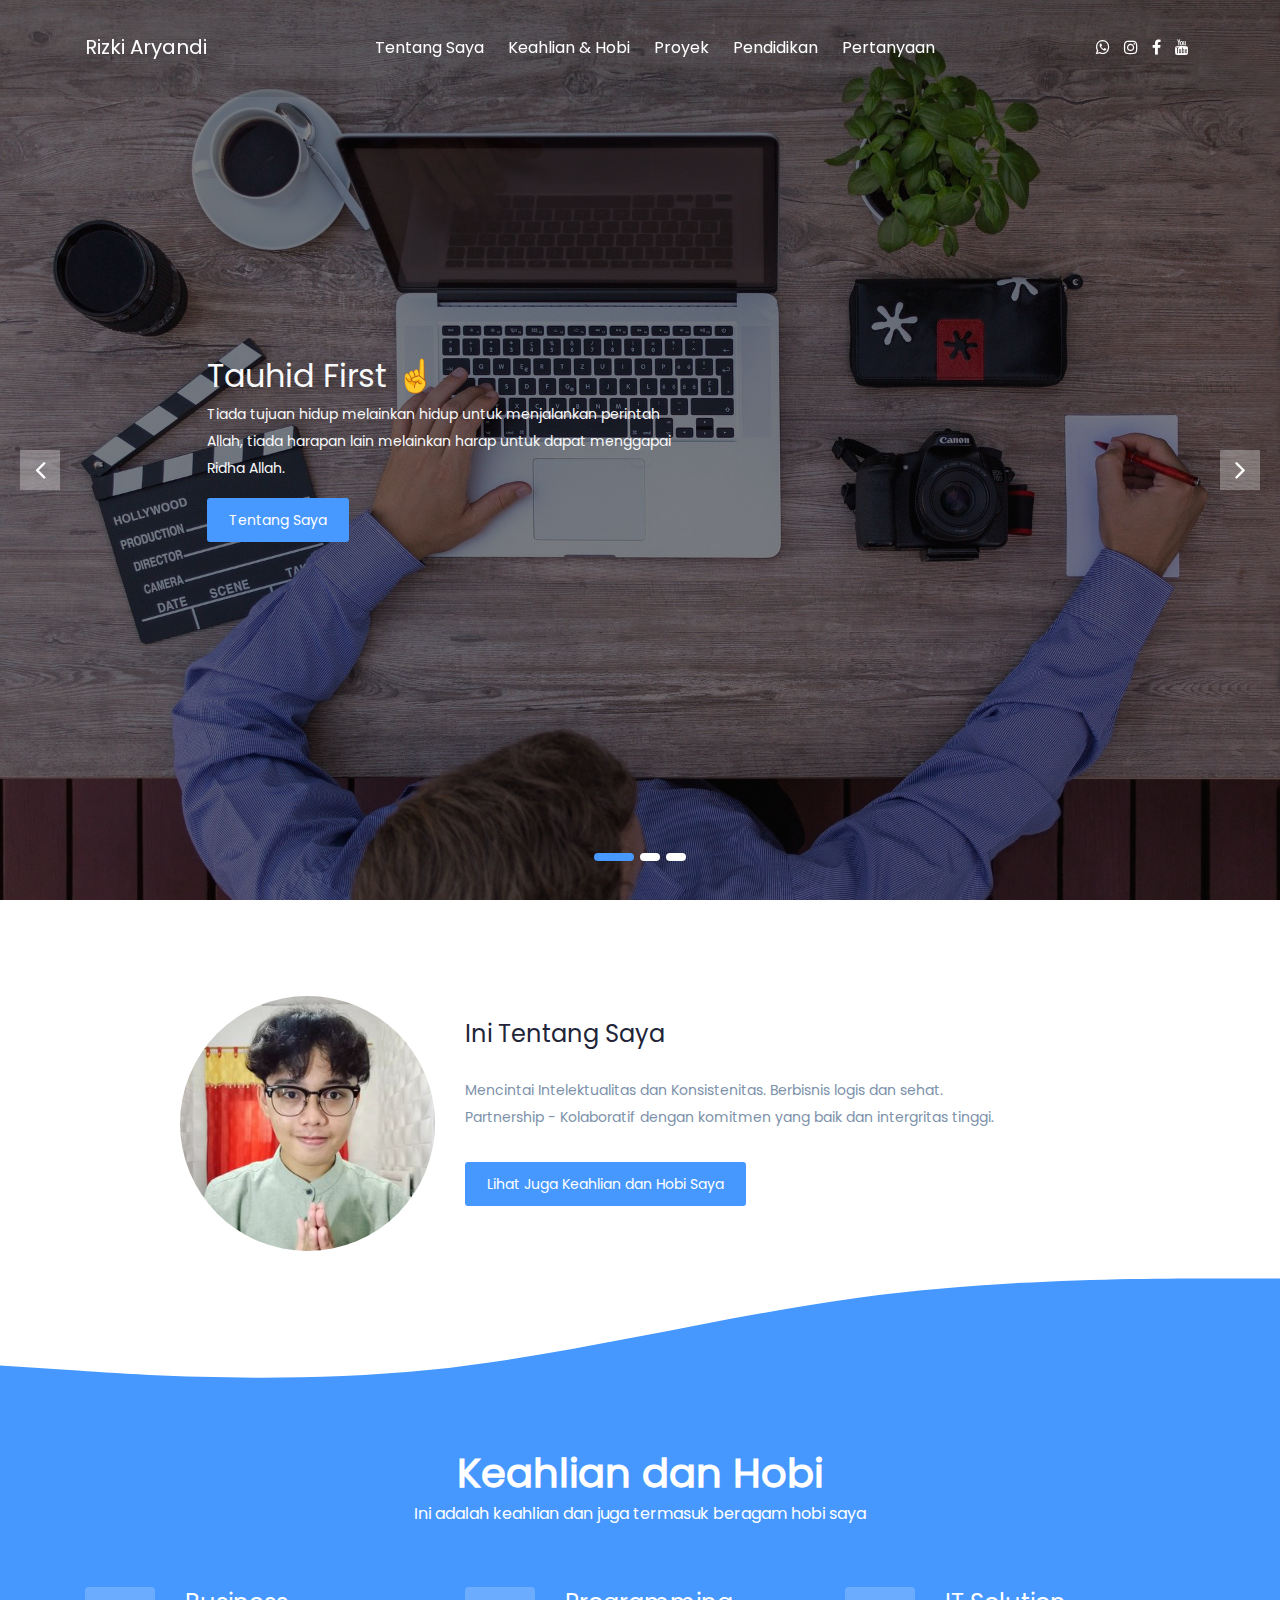
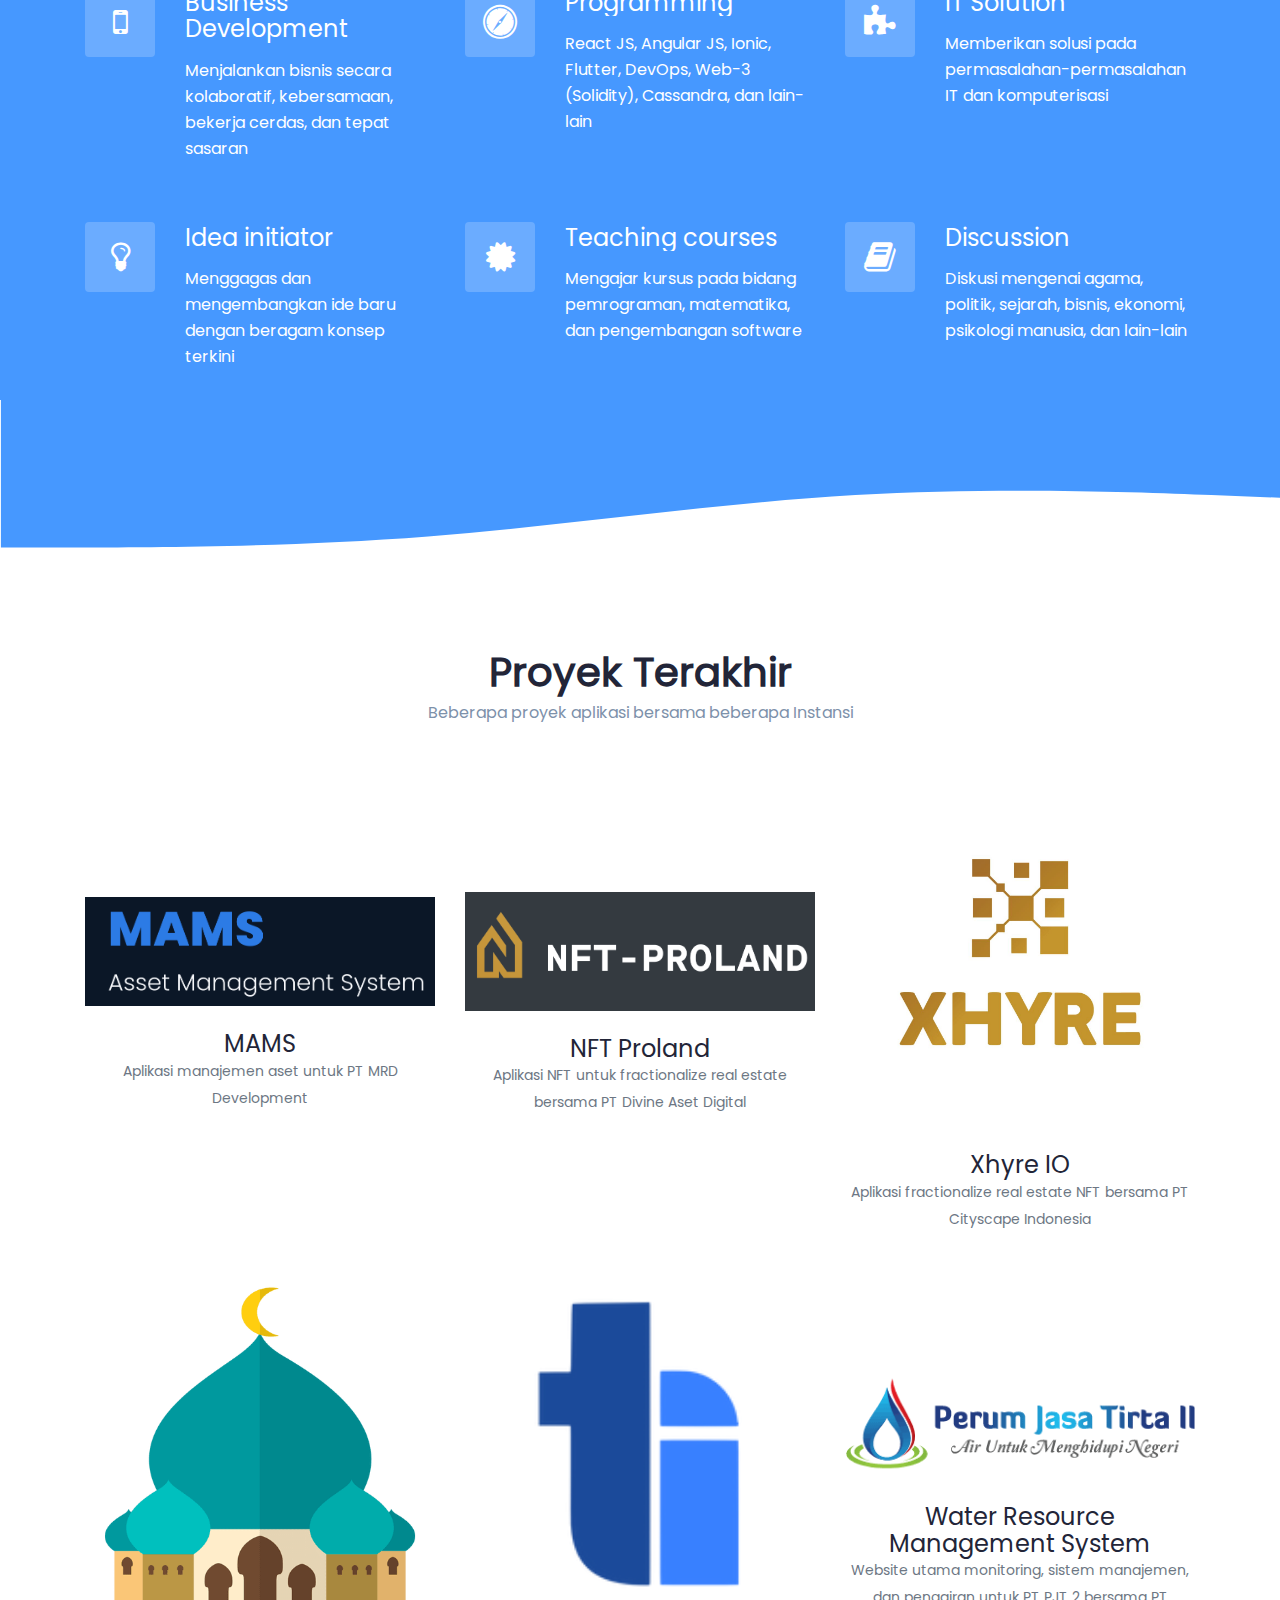
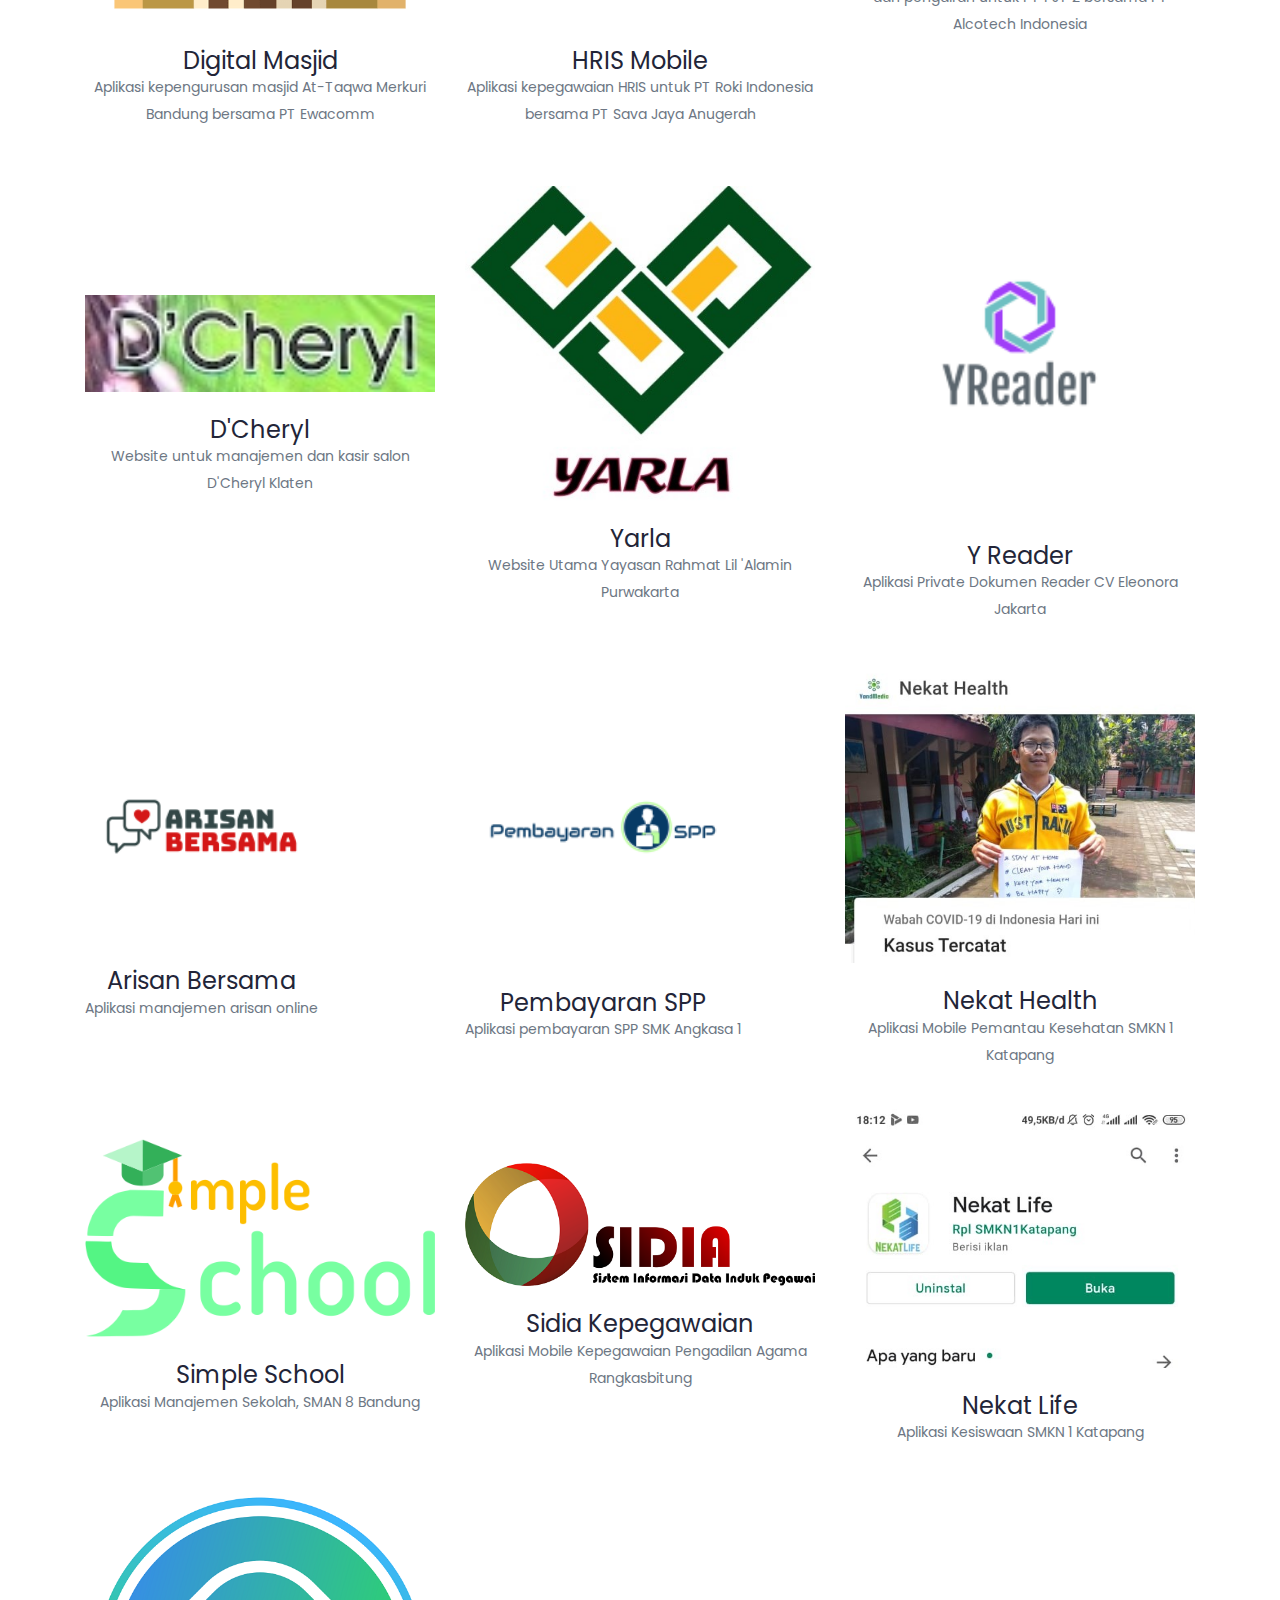
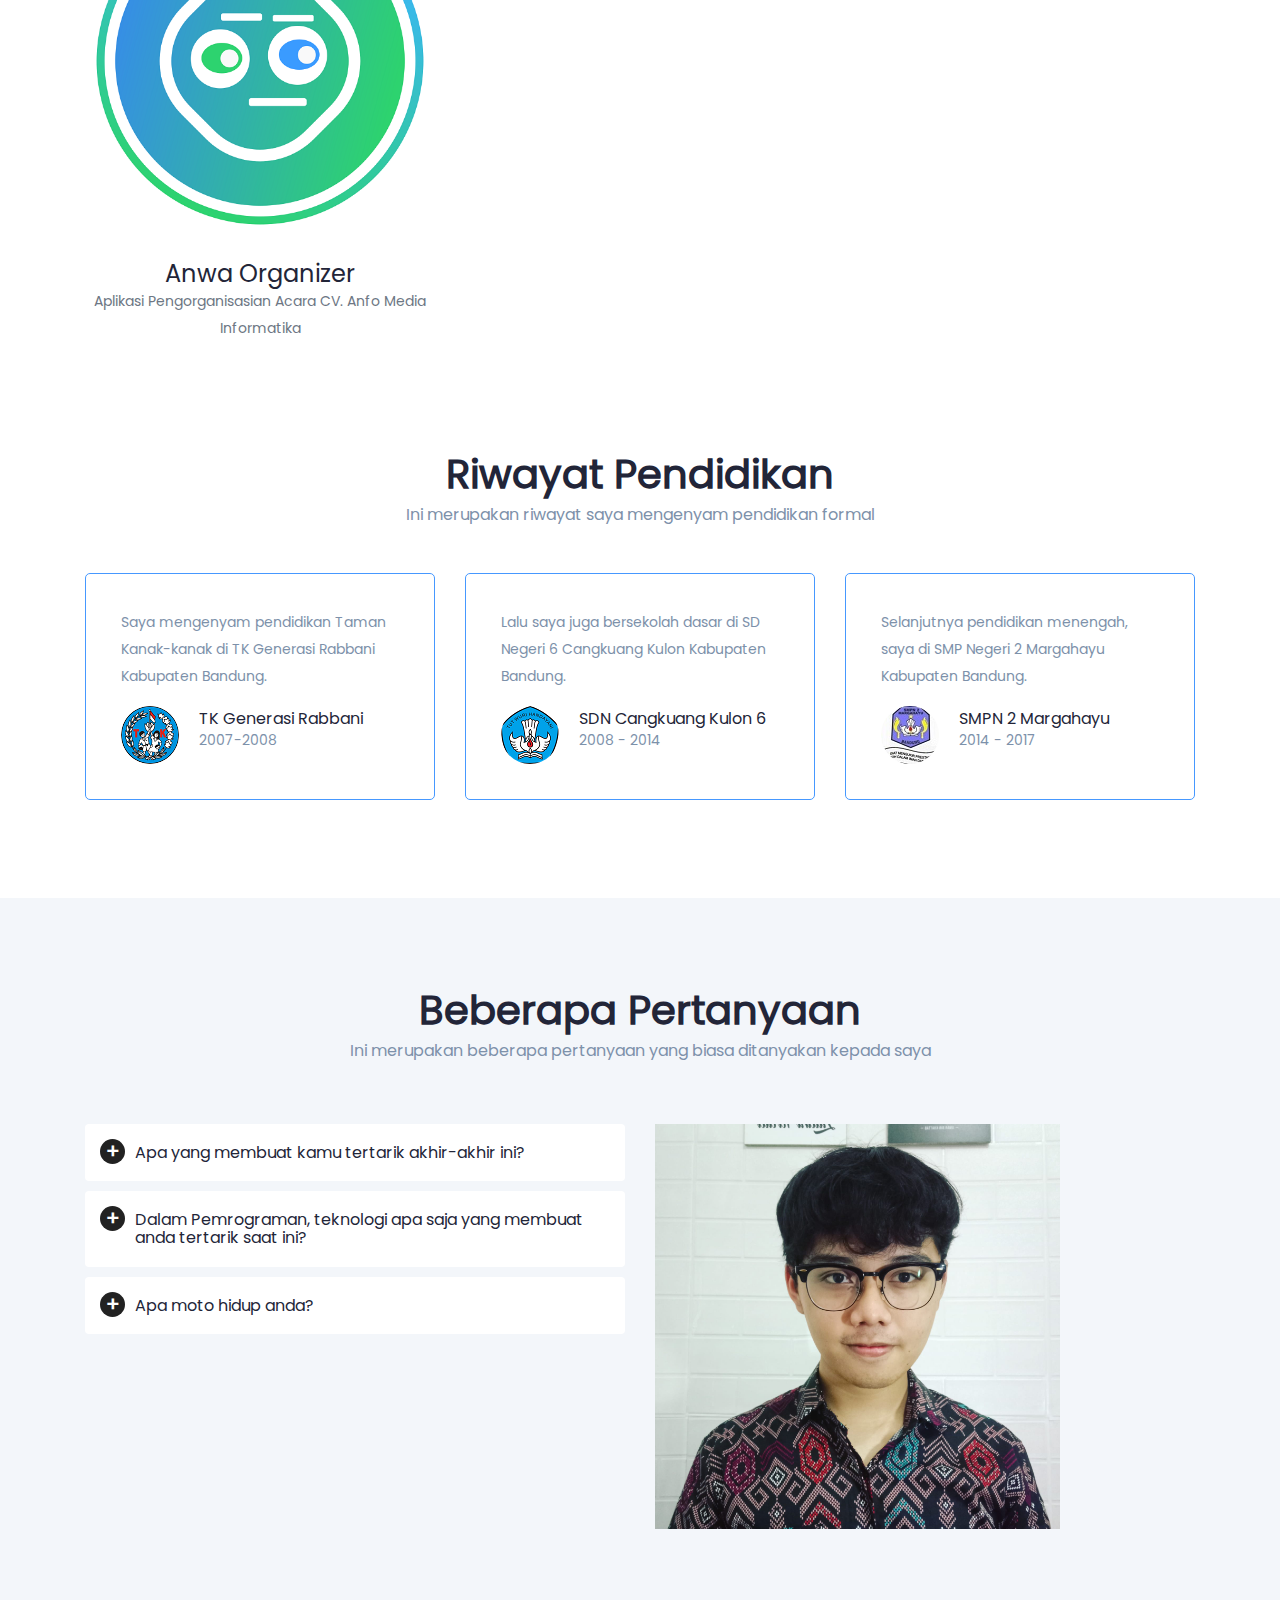
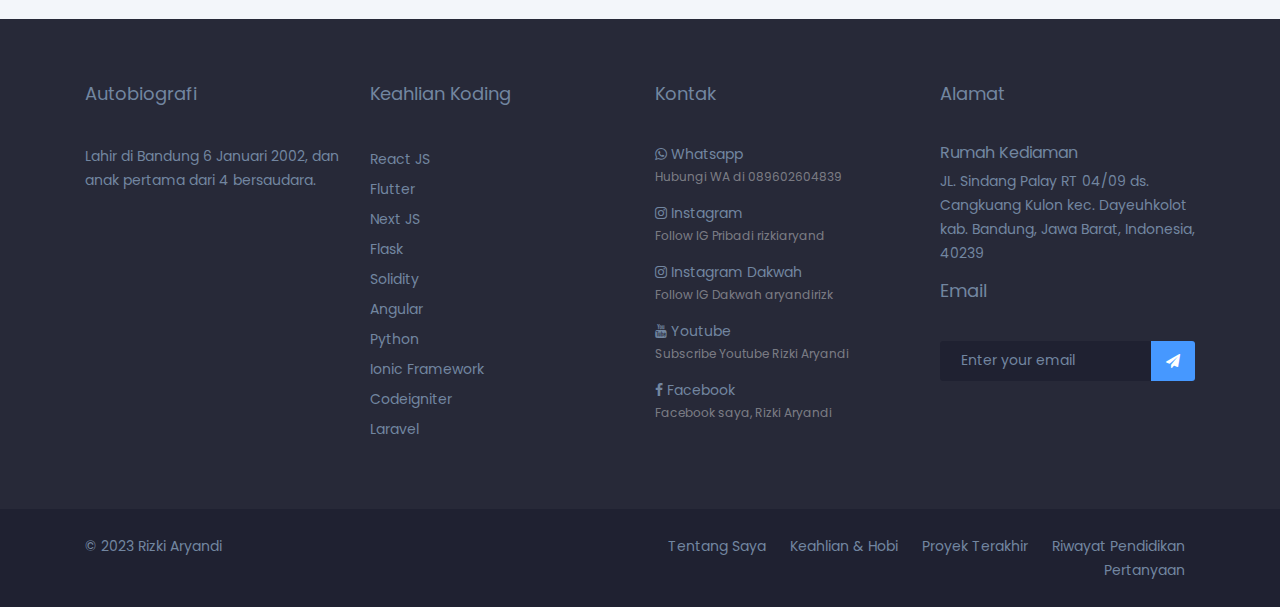
==== commit b2bb45a3: "Riz" ====
--- a/index.html
+++ b/index.html
@@ -95,7 +95,7 @@
                 <div class="row">
                   <div class="col-lg-6">
                     <div class="slide-content">
-                      <h2 class="text-light">Bertauhid</h2>
+                      <h2 class="text-light">Tauhid First ☝️</h2>
                       <p class="text-light">
                         Tiada tujuan hidup melainkan hidup untuk menjalankan
                         perintah Allah, tiada harapan lain melainkan harap untuk
@@ -121,12 +121,9 @@
                 <div class="row">
                   <div class="col-lg-6">
                     <div class="slide-content">
-                      <h2 class="text-light">Berilmu</h2>
+                      <h2 class="text-light">Kerendahan Hati</h2>
                       <p class="text-light">
-                        Laksana cahaya yang membimbing raga pada perjalanan
-                        menyusuri gemerlapnya dunia, tiada selainnya yang dapat
-                        membimbing kepada keselamatan sampai garis akhir yang
-                        telah ditentukan.
+                        Ketika kita merendahkan diri, kita mampu melihat keindahan dan kebijaksanaan dalam setiap pengalaman dan setiap individu.
                       </p>
                       <div class="slide-btn">
                         <a href="#keahlian-dan-hobi" class="button"
@@ -150,7 +147,7 @@
                 <div class="row">
                   <div class="col-lg-6">
                     <div class="slide-content">
-                      <h2 class="text-light">Berintelektual</h2>
+                      <h2 class="text-light">Intelektualitas</h2>
                       <p class="text-light">
                         Mengubah perspektif ke arah yang lebih baik dan berjuang
                         untuk perubahan yang lebih baik.
@@ -173,7 +170,7 @@
             <div class="col-md-3 text-center">
               <div class="about-img">
                 <img
-                  src="assets/img/p1.jpeg"
+                  src="assets/img/profile.jpeg"
                   alt="profile"
                   class="w-100 rounded-circle"
                 />
@@ -183,10 +180,7 @@
               <div class="about-content">
                 <h3>Ini Tentang Saya</h3>
                 <p>
-                  Mudah mengingat segala yang berkesan. Menjadi diri pribadi
-                  adalah kunci kebahagiaan dan memberi kebahagiaan kepada orang
-                  lain adalah kunci kesuksesan. Menyukai diskusi apapun topiknya
-                  dengan siapapun dan kapanpun.
+                  Mencintai Intelektualitas dan Konsistenitas. Berbisnis logis dan sehat. Partnership - Kolaboratif dengan komitmen yang baik dan intergritas tinggi.
                 </p>
                 <a href="#keahlian-dan-hobi" class="button"
                   >Lihat Juga Keahlian dan Hobi Saya</a
@@ -319,6 +313,260 @@
             <p>Beberapa proyek aplikasi bersama beberapa Instansi</p>
           </div>
           <div class="row">
+            <!-- MAMS -->
+            
+            <div
+              class="single-portfolio col-6 col-md-4 d-flex align-items-center"
+            >
+              <div class="inner">
+                <div class="portfolio-img">
+                  <img src="assets/img/mams.png" alt="portfolio-image" />
+                  <div class="hover-content">
+                    <div>
+                      <a href="#" class="button">MAMS Asset Management</a>
+                    </div>
+                  </div>
+                </div>
+                <div class="portfolio-content">
+                  <a href="#"><h3>MAMS</h3></a>
+                  <span
+                    >Aplikasi manajemen aset untuk PT MRD Development
+                  </span>
+                </div>
+              </div>
+            </div>
+
+            <!-- NFT Proland -->
+            <div
+              class="single-portfolio col-6 col-md-4 d-flex align-items-center"
+            >
+              <div class="inner">
+                <div class="portfolio-img bg-dark">
+                  <img src="assets/img/nftprolandimg.png" alt="portfolio-image" />
+                  <div class="hover-content">
+                    <div>
+                      <a href="#" class="button">NFT Proland</a>
+                    </div>
+                  </div>
+                </div>
+                <div class="portfolio-content">
+                  <a href="#"><h3>NFT Proland</h3></a>
+                  <span
+                    >Aplikasi NFT untuk fractionalize real estate bersama PT Divine Aset Digital
+                  </span>
+                </div>
+              </div>
+            </div>
+
+            <!-- XHYRE IO -->
+            <div
+              class="single-portfolio col-6 col-md-4 d-flex align-items-center"
+            >
+              <div class="inner">
+                <div class="portfolio-img">
+                  <img src="assets/img/xhyre.jpeg" alt="portfolio-image" />
+                  <div class="hover-content">
+                    <div>
+                      <a href="#" class="button">Xhyre IO</a>
+                    </div>
+                  </div>
+                </div>
+                <div class="portfolio-content">
+                  <a href="#"><h3>Xhyre IO</h3></a>
+                  <span
+                    >Aplikasi fractionalize real estate NFT bersama PT Cityscape
+                    Indonesia
+                  </span>
+                </div>
+              </div>
+            </div>
+
+            <!-- Digital Masjid -->
+            <div
+              class="single-portfolio col-6 col-md-4 d-flex align-items-center"
+            >
+              <div class="inner">
+                <div class="portfolio-img">
+                  <img
+                    src="assets/img/digital-masjid.png"
+                    alt="portfolio-image"
+                  />
+                  <div class="hover-content">
+                    <div>
+                      <a href="#" class="button">Digital Masjid</a>
+                    </div>
+                  </div>
+                </div>
+                <div class="portfolio-content">
+                  <a href="#"><h3>Digital Masjid</h3></a>
+                  <span
+                    >Aplikasi kepengurusan masjid At-Taqwa Merkuri Bandung
+                    bersama PT Ewacomm
+                  </span>
+                </div>
+              </div>
+            </div>
+
+            <!-- HRIS Mobile -->
+            <div
+              class="single-portfolio col-6 col-md-4 d-flex align-items-center"
+            >
+              <div class="inner">
+                <div class="portfolio-img">
+                  <img src="assets/img/hris.png" alt="portfolio-image" />
+                  <div class="hover-content">
+                    <div>
+                      <a href="#" class="button">HRIS Mobile</a>
+                    </div>
+                  </div>
+                </div>
+                <div class="portfolio-content">
+                  <a href="#"><h3>HRIS Mobile</h3></a>
+                  <span
+                    >Aplikasi kepegawaian HRIS untuk PT Roki Indonesia bersama
+                    PT Sava Jaya Anugerah
+                  </span>
+                </div>
+              </div>
+            </div>
+
+            <!-- WRMA -->
+            <div
+              class="single-portfolio col-6 col-md-4 d-flex align-items-center"
+            >
+              <div class="inner">
+                <div class="portfolio-img">
+                  <img src="assets/img/wrma.png" alt="portfolio-image" />
+                  <div class="hover-content">
+                    <div>
+                      <a href="#" class="button">WRMA</a>
+                    </div>
+                  </div>
+                </div>
+                <div class="portfolio-content">
+                  <a href="#"><h3>Water Resource Management System</h3></a>
+                  <span
+                    >Website utama monitoring, sistem manajemen, dan pengairan
+                    untuk PT PJT 2 bersama PT Alcotech Indonesia
+                  </span>
+                </div>
+              </div>
+            </div>
+
+            <!-- DChryl -->
+            <div
+              class="single-portfolio col-6 col-md-4 d-flex align-items-center"
+            >
+              <div class="inner">
+                <div class="portfolio-img">
+                  <img src="assets/img/dcheryl.jpg" alt="portfolio-image" />
+                  <div class="hover-content">
+                    <div>
+                      <a href="#" class="button">D'Cheryl</a>
+                    </div>
+                  </div>
+                </div>
+                <div class="portfolio-content">
+                  <a href="#"><h3>D'Cheryl</h3></a>
+                  <span
+                    >Website untuk manajemen dan kasir salon D'Cheryl
+                    Klaten</span
+                  >
+                </div>
+              </div>
+            </div>
+
+            <!-- Yarla -->
+            <div
+              class="single-portfolio col-6 col-md-4 d-flex align-items-center"
+            >
+              <div class="inner">
+                <div class="portfolio-img">
+                  <img src="assets/img/yarla.jpg" alt="portfolio-image" />
+                  <div class="hover-content">
+                    <div>
+                      <a href="#" class="button">Yarla</a>
+                    </div>
+                  </div>
+                </div>
+                <div class="portfolio-content">
+                  <a href="#"><h3>Yarla</h3></a>
+                  <span
+                    >Website Utama Yayasan Rahmat Lil 'Alamin Purwakarta</span
+                  >
+                </div>
+              </div>
+            </div>
+
+            <!-- Y Reader -->
+            <div
+              class="single-portfolio col-6 col-md-4 d-flex align-items-center"
+            >
+              <div class="inner">
+                <div class="portfolio-img">
+                  <img src="assets/img/ele.png" alt="portfolio-image" />
+                  <div class="hover-content">
+                    <div>
+                      <a href="#" class="button">Y Reader</a>
+                    </div>
+                  </div>
+                </div>
+                <div class="portfolio-content">
+                  <a href="#"><h3>Y Reader</h3></a>
+                  <span
+                    >Aplikasi Private Dokumen Reader CV Eleonora Jakarta</span
+                  >
+                </div>
+              </div>
+            </div>
+
+            <!-- Arisan Bersama -->
+            <div
+              class="single-portfolio col-6 col-md-4 d-flex align-items-center"
+            >
+              <div class="inner">
+                <div class="portfolio-img">
+                  <img
+                    src="assets/img/arisan-bersama.png"
+                    alt="portfolio-image"
+                  />
+                  <div class="hover-content">
+                    <div>
+                      <a href="#" class="button">Arisan Bersama</a>
+                    </div>
+                  </div>
+                </div>
+                <div class="portfolio-content">
+                  <a href="#"><h3>Arisan Bersama</h3></a>
+                  <span>Aplikasi manajemen arisan online</span>
+                </div>
+              </div>
+            </div>
+
+            <!-- Pembayaran SPP -->
+            <div
+              class="single-portfolio col-6 col-md-4 d-flex align-items-center"
+            >
+              <div class="inner">
+                <div class="portfolio-img">
+                  <img
+                    src="assets/img/pembayaran-spp.png"
+                    alt="portfolio-image"
+                  />
+                  <div class="hover-content">
+                    <div>
+                      <a href="#" class="button">Pembayaran SPP</a>
+                    </div>
+                  </div>
+                </div>
+                <div class="portfolio-content">
+                  <a href="#"><h3>Pembayaran SPP</h3></a>
+                  <span>Aplikasi pembayaran SPP SMK Angkasa 1</span>
+                </div>
+              </div>
+            </div>
+            
+            <!-- Nekat Health -->
             <div
               class="single-portfolio col-6 col-md-4 d-flex align-items-center"
             >
@@ -342,66 +590,8 @@
                 </div>
               </div>
             </div>
-            <div
-              class="single-portfolio col-6 col-md-4 d-flex align-items-center"
-            >
-              <div class="inner">
-                <div class="portfolio-img">
-                  <img src="assets/img/sidia.png" alt="portfolio-image" />
-                  <div class="hover-content">
-                    <div>
-                      <a href="#" class="button">Sidia Kepegawaian</a>
-                    </div>
-                  </div>
-                </div>
-                <div class="portfolio-content">
-                  <a href="#"><h3>Sidia Kepegawaian</h3></a>
-                  <span
-                    >Aplikasi Mobile Kepegawaian Pengadilan Agama
-                    Rangkasbitung</span
-                  >
-                </div>
-              </div>
-            </div>
-            <div
-              class="single-portfolio col-6 col-md-4 d-flex align-items-center"
-            >
-              <div class="inner">
-                <div class="portfolio-img">
-                  <img src="assets/img/nekat-life.jpeg" alt="portfolio-image" />
-                  <div class="hover-content">
-                    <div>
-                      <a href="#" class="button">Nekat Life</a>
-                    </div>
-                  </div>
-                </div>
-                <div class="portfolio-content">
-                  <a href="#"><h3>Nekat Life</h3></a>
-                  <span>Aplikasi Kesiswaan SMKN 1 Katapang</span>
-                </div>
-              </div>
-            </div>
-            <div
-              class="single-portfolio col-6 col-md-4 d-flex align-items-center"
-            >
-              <div class="inner">
-                <div class="portfolio-img">
-                  <img src="assets/img/anwa.png" alt="portfolio-image" />
-                  <div class="hover-content">
-                    <div>
-                      <a href="#" class="button">Anwa Organizer</a>
-                    </div>
-                  </div>
-                </div>
-                <div class="portfolio-content">
-                  <a href="#"><h3>Anwa Organizer</h3></a>
-                  <span
-                    >Aplikasi Pengorganisasian Acara CV. Anfo Media
-                    Informatika</span
-                  >
-                </div>
-              </div>
-            </div>
+
+            <!-- Simple School Dev -->
             <div
               class="single-portfolio col-6 col-md-4 d-flex align-items-center"
             >
@@ -413,207 +603,85 @@
                   />
                   <div class="hover-content">
                     <div>
-                      <a href="#" class="button">Simple School Dev</a>
-                    </div>
-                  </div>
-                </div>
-                <div class="portfolio-content">
-                  <a href="#"><h3>Simple School Dev</h3></a>
+                      <a href="#" class="button">Simple School</a>
+                    </div>
+                  </div>
+                </div>
+                <div class="portfolio-content">
+                  <a href="#"><h3>Simple School</h3></a>
                   <span>Aplikasi Manajemen Sekolah, SMAN 8 Bandung</span>
                 </div>
               </div>
             </div>
-            <div
-              class="single-portfolio col-6 col-md-4 d-flex align-items-center"
-            >
-              <div class="inner">
-                <div class="portfolio-img">
-                  <img
-                    src="assets/img/pembayaran-spp.png"
-                    alt="portfolio-image"
-                  />
-                  <div class="hover-content">
-                    <div>
-                      <a href="#" class="button">Pembayaran SPP</a>
-                    </div>
-                  </div>
-                </div>
-                <div class="portfolio-content">
-                  <a href="#"><h3>Pembayaran SPP</h3></a>
-                  <span>Aplikasi pembayaran SPP SMK Angkasa 1</span>
-                </div>
-              </div>
-            </div>
-            <div
-              class="single-portfolio col-6 col-md-4 d-flex align-items-center"
-            >
-              <div class="inner">
-                <div class="portfolio-img">
-                  <img
-                    src="assets/img/arisan-bersama.png"
-                    alt="portfolio-image"
-                  />
-                  <div class="hover-content">
-                    <div>
-                      <a href="#" class="button">Arisan Bersama</a>
-                    </div>
-                  </div>
-                </div>
-                <div class="portfolio-content">
-                  <a href="#"><h3>Arisan Bersama</h3></a>
-                  <span>Aplikasi manajemen arisan online</span>
-                </div>
-              </div>
-            </div>
-            <div
-              class="single-portfolio col-6 col-md-4 d-flex align-items-center"
-            >
-              <div class="inner">
-                <div class="portfolio-img">
-                  <img src="assets/img/ele.png" alt="portfolio-image" />
-                  <div class="hover-content">
-                    <div>
-                      <a href="#" class="button">Y Reader</a>
-                    </div>
-                  </div>
-                </div>
-                <div class="portfolio-content">
-                  <a href="#"><h3>Y Reader</h3></a>
-                  <span
-                    >Aplikasi Private Dokumen Reader CV Eleonora Jakarta</span
+
+            <!-- SIDIA Kepegawaian -->
+            <div
+              class="single-portfolio col-6 col-md-4 d-flex align-items-center"
+            >
+              <div class="inner">
+                <div class="portfolio-img">
+                  <img src="assets/img/sidia.png" alt="portfolio-image" />
+                  <div class="hover-content">
+                    <div>
+                      <a href="#" class="button">Sidia Kepegawaian</a>
+                    </div>
+                  </div>
+                </div>
+                <div class="portfolio-content">
+                  <a href="#"><h3>Sidia Kepegawaian</h3></a>
+                  <span
+                    >Aplikasi Mobile Kepegawaian Pengadilan Agama
+                    Rangkasbitung</span
                   >
                 </div>
               </div>
             </div>
-            <div
-              class="single-portfolio col-6 col-md-4 d-flex align-items-center"
-            >
-              <div class="inner">
-                <div class="portfolio-img">
-                  <img src="assets/img/yarla.jpg" alt="portfolio-image" />
-                  <div class="hover-content">
-                    <div>
-                      <a href="#" class="button">Yarla</a>
-                    </div>
-                  </div>
-                </div>
-                <div class="portfolio-content">
-                  <a href="#"><h3>Yarla</h3></a>
-                  <span
-                    >Website Utama Yayasan Rahmat Lil 'Alamin Purwakarta</span
+
+            <!-- Nekat Life -->
+            <div
+              class="single-portfolio col-6 col-md-4 d-flex align-items-center"
+            >
+              <div class="inner">
+                <div class="portfolio-img">
+                  <img src="assets/img/nekat-life.jpeg" alt="portfolio-image" />
+                  <div class="hover-content">
+                    <div>
+                      <a href="#" class="button">Nekat Life</a>
+                    </div>
+                  </div>
+                </div>
+                <div class="portfolio-content">
+                  <a href="#"><h3>Nekat Life</h3></a>
+                  <span>Aplikasi Kesiswaan SMKN 1 Katapang</span>
+                </div>
+              </div>
+            </div>
+            <!-- Anwa Organizer -->
+            <div
+              class="single-portfolio col-6 col-md-4 d-flex align-items-center"
+            >
+              <div class="inner">
+                <div class="portfolio-img">
+                  <img src="assets/img/anwa.png" alt="portfolio-image" />
+                  <div class="hover-content">
+                    <div>
+                      <a href="#" class="button">Anwa Organizer</a>
+                    </div>
+                  </div>
+                </div>
+                <div class="portfolio-content">
+                  <a href="#"><h3>Anwa Organizer</h3></a>
+                  <span
+                    >Aplikasi Pengorganisasian Acara CV. Anfo Media
+                    Informatika</span
                   >
                 </div>
               </div>
             </div>
 
-            <div
-              class="single-portfolio col-6 col-md-4 d-flex align-items-center"
-            >
-              <div class="inner">
-                <div class="portfolio-img">
-                  <img src="assets/img/dcheryl.jpg" alt="portfolio-image" />
-                  <div class="hover-content">
-                    <div>
-                      <a href="#" class="button">Aplikasi Manajemen Salon</a>
-                    </div>
-                  </div>
-                </div>
-                <div class="portfolio-content">
-                  <a href="#"><h3>Aplikasi Manajemen Salon</h3></a>
-                  <span
-                    >Website untuk manajemen dan kasir salon D'Cheryl
-                    Klaten</span
-                  >
-                </div>
-              </div>
-            </div>
-            <div
-              class="single-portfolio col-6 col-md-4 d-flex align-items-center"
-            >
-              <div class="inner">
-                <div class="portfolio-img">
-                  <img src="assets/img/wrma.png" alt="portfolio-image" />
-                  <div class="hover-content">
-                    <div>
-                      <a href="#" class="button">WRMA</a>
-                    </div>
-                  </div>
-                </div>
-                <div class="portfolio-content">
-                  <a href="#"><h3>Water Resource Management System</h3></a>
-                  <span
-                    >Website utama monitoring, sistem manajemen, dan pengairan
-                    untuk PT PJT 2 bersama PT Alcotech Indonesia
-                  </span>
-                </div>
-              </div>
-            </div>
-            <div
-              class="single-portfolio col-6 col-md-4 d-flex align-items-center"
-            >
-              <div class="inner">
-                <div class="portfolio-img">
-                  <img src="assets/img/hris.png" alt="portfolio-image" />
-                  <div class="hover-content">
-                    <div>
-                      <a href="#" class="button">HRIS Mobile</a>
-                    </div>
-                  </div>
-                </div>
-                <div class="portfolio-content">
-                  <a href="#"><h3>HRIS Mobile</h3></a>
-                  <span
-                    >Aplikasi kepegawaian HRIS untuk PT Roki Indonesia bersama
-                    PT Sava Jaya Anugerah
-                  </span>
-                </div>
-              </div>
-            </div>
-            <div
-              class="single-portfolio col-6 col-md-4 d-flex align-items-center"
-            >
-              <div class="inner">
-                <div class="portfolio-img">
-                  <img
-                    src="assets/img/digital-masjid.png"
-                    alt="portfolio-image"
-                  />
-                  <div class="hover-content">
-                    <div>
-                      <a href="#" class="button">Digital Masjid</a>
-                    </div>
-                  </div>
-                </div>
-                <div class="portfolio-content">
-                  <a href="#"><h3>Digital Masjid</h3></a>
-                  <span
-                    >Aplikasi kepengurusan masjid At-Taqwa Merkuri Bandung
-                    bersama PT Ewacomm
-                  </span>
-                </div>
-              </div>
-            </div>
-            <div
-              class="single-portfolio col-6 col-md-4 d-flex align-items-center"
-            >
-              <div class="inner">
-                <div class="portfolio-img">
-                  <img src="assets/img/xhyre.jpeg" alt="portfolio-image" />
-                  <div class="hover-content">
-                    <div>
-                      <a href="#" class="button">Xhyre IO</a>
-                    </div>
-                  </div>
-                </div>
-                <div class="portfolio-content">
-                  <a href="#"><h3>Xhyre IO</h3></a>
-                  <span
-                    >Aplikasi fractionalize real estate NFT bersama PT Cityscape
-                    Indonesia
-                  </span>
-                </div>
-              </div>
-            </div>
+            
+
+            
           </div>
         </div>
       </div>
@@ -725,34 +793,24 @@
             <div class="col-md-6">
               <div class="faq">
                 <div class="single-item">
-                  <h4>Benarkah Yandmedia OJD itu suatu perusahaan?</h4>
+                  <h4>Apa yang membuat kamu tertarik akhir-akhir ini?</h4>
                   <div class="content">
-                    Ya, in syaa Allah. Mudah-mudahan Allah memudahkan dalam
-                    perjalanan perusahaan ini. In syaa Allah Yandmedia akan
-                    segera menjadi perusahaan resmi secepatnya.
+                    Saya tertarik pada kebiasaan manusia. Mungkin ini karena saya akhir-akhir ini membaca buku-buku Self Development.
                   </div>
                 </div>
                 <div class="single-item">
                   <h4>
-                    Dalam Pemrograman, mengapa menggunakan framework yang jarang
-                    digunakan umum?
+                    Dalam Pemrograman, teknologi apa saja yang membuat anda tertarik saat ini?
                   </h4>
                   <div class="content">
-                    Saya cenderung fokus pada suatu keahlian. Yang mana saya
-                    yakin ketika saya fokus maka akan mudah menelaah kemampuan
-                    sejenisnya.
+                    Secara pribadi saya sedang tertarik pada teknologi Blockchain dan Machine Learning. 
+                    Akhir-akhir ini sedang tren dan resource di Indonesia pun cenderung sedikit. 
                   </div>
                 </div>
                 <div class="single-item">
-                  <h4>Hafal Al Quran berapa Juz?</h4>
+                  <h4>Apa moto hidup anda?</h4>
                   <div class="content">
-                    In syaa Allah beberapa, Allah yang lebih mengetahui.
-                  </div>
-                </div>
-                <div class="single-item">
-                  <h4>Suka genre musik apa?</h4>
-                  <div class="content">
-                    Sundaan, Nasheed, Pop Barat Klasik, Pop Indo Santai.
+                    Bertauhid, Berintelektual, Bekerja Keras, Konsisten.
                   </div>
                 </div>
               </div>
@@ -760,7 +818,7 @@
             <div class="col-md-6 text-right">
               <div class="faq-img">
                 <img
-                  src="assets/img/p2.jpeg"
+                  src="assets/img/p1.jpeg"
                   alt="faq"
                   class="d-none d-md-block w-75"
                 />
@@ -786,30 +844,20 @@
                 <div class="inner">
                   <h4>Keahlian Koding</h4>
                   <ul>
+                    <li><a href="https://reactjs.org/">React JS</a></li>
+                    <li><a href="https://flutter.dev/">Flutter</a></li>
+                    <li><a href="https://nextjs.org/">Next JS</a></li>
+                    <li><a href="https://flask.palletsprojects.com/">Flask</a></li>
+                    <li><a href="https://docs.soliditylang.org/">Solidity</a></li>
+                    <li><a href="https://angularjs.org/">Angular</a></li>
+                    <li><a href="https://www.python.org/">Python</a></li>
                     <li>
                       <a href="https://ionicframework.com/">Ionic Framework</a>
                     </li>
-                    <li><a href="https://angularjs.org/">Angular</a></li>
-                    <li><a href="https://reactjs.org/">React JS</a></li>
-                    <li><a href="https://nextjs.org/">Next JS</a></li>
                     <li>
                       <a href="https://www.codeigniter.com/">Codeigniter</a>
                     </li>
                     <li><a href="https://laravel.com/">Laravel</a></li>
-                    <li><a href="https://jquery.com/">Jquery</a></li>
-                    <li><a href="https://getbootstrap.com/">Bootstrap</a></li>
-                    <li>
-                      <a href="https://materializecss.com/">Materialize</a>
-                    </li>
-                    <li>
-                      <a href="https://netbeans.org/">Java SE Netbeans</a>
-                    </li>
-                    <li>
-                      <a href="https://www.bloodshed.net/">C++ Dev Cpp</a>
-                    </li>
-                    <li>
-                      <a href="index.html">html/css/scss/js/php/java/cpp</a>
-                    </li>
                   </ul>
                 </div>
               </div>
@@ -861,7 +909,7 @@
                           <i class="fa fa-facebook"></i> Facebook
                         </a>
                       </h5>
-                      <span>Akun Facebook saya, Rizki Aryandi</span>
+                      <span>Facebook saya, Rizki Aryandi</span>
                     </div>
                   </div>
                 </div>
@@ -899,7 +947,7 @@
           <div class="container">
             <div class="row">
               <div class="col-lg-6">
-                <div class="copyright-txt">© 2021 Rizki Aryandi</div>
+                <div class="copyright-txt">© 2023 Rizki Aryandi</div>
               </div>
               <div class="col-lg-6 text-right">
                 <div class="footer-nav">
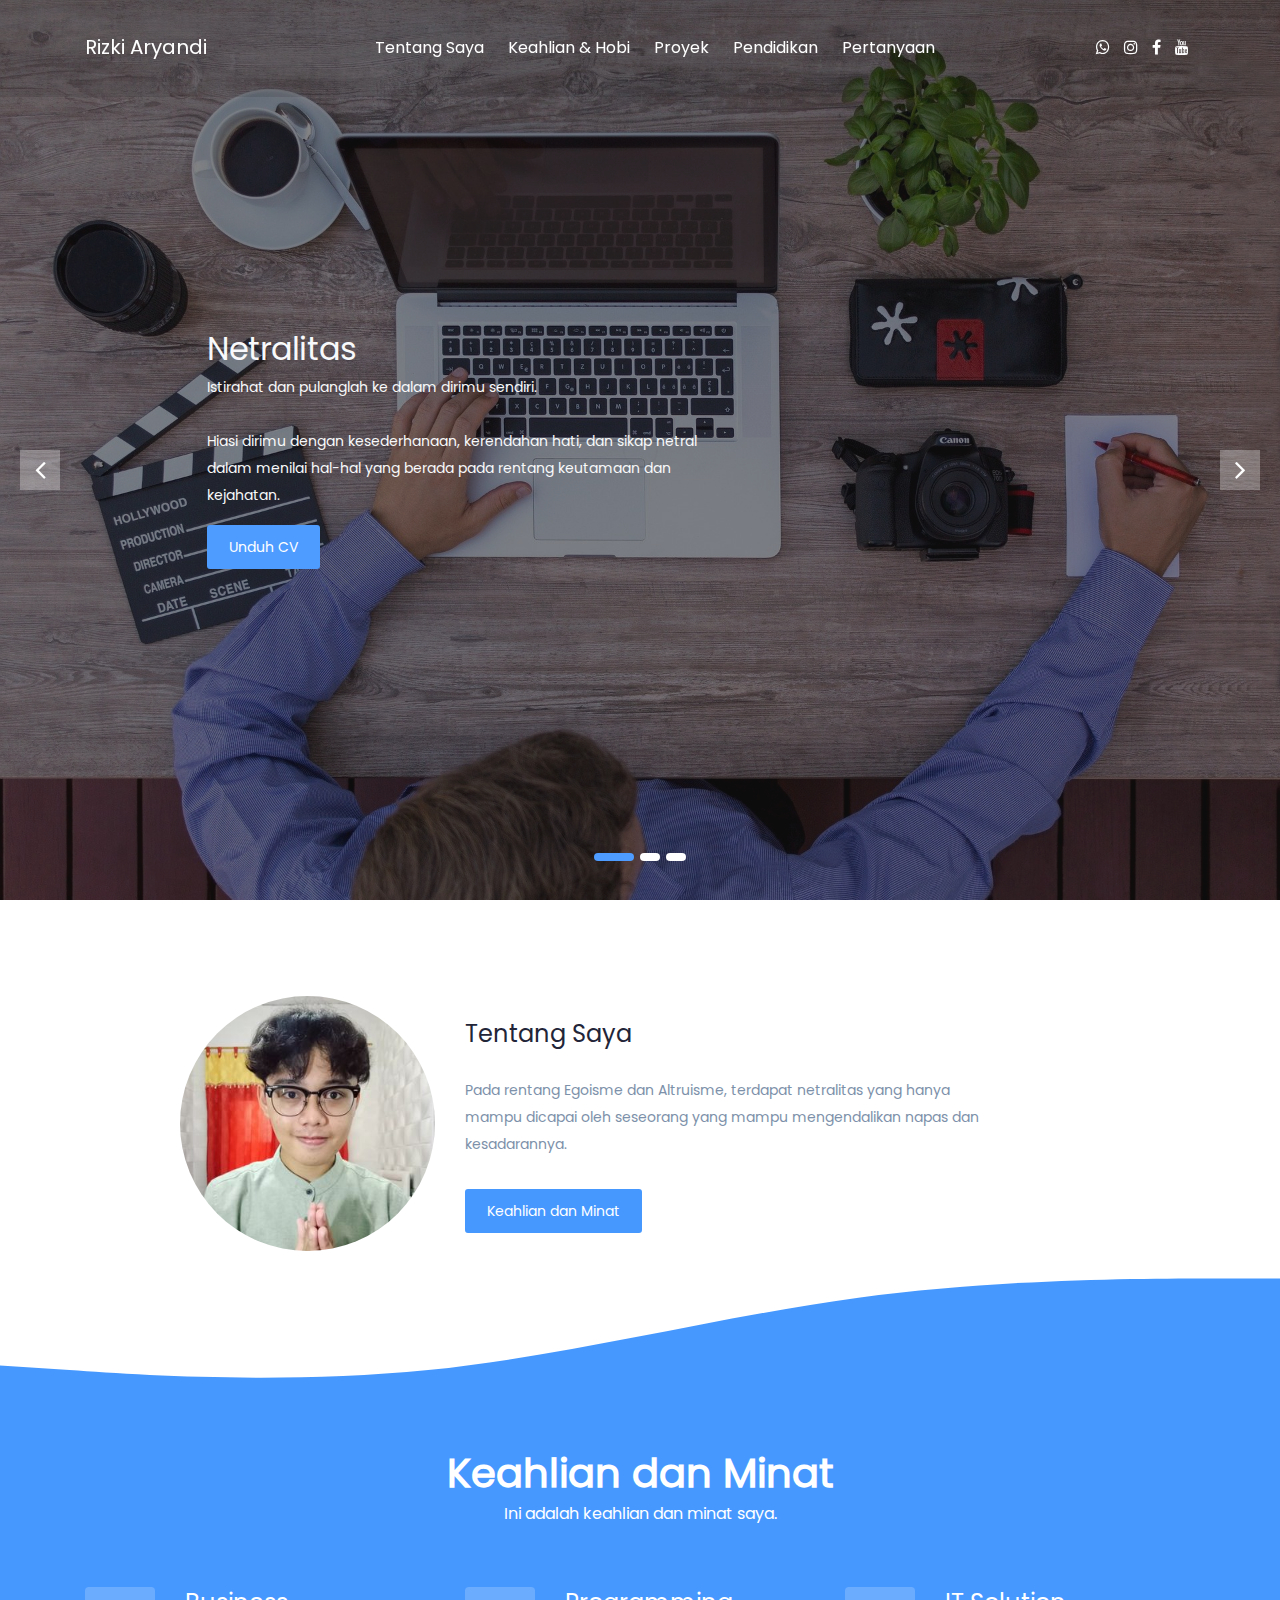
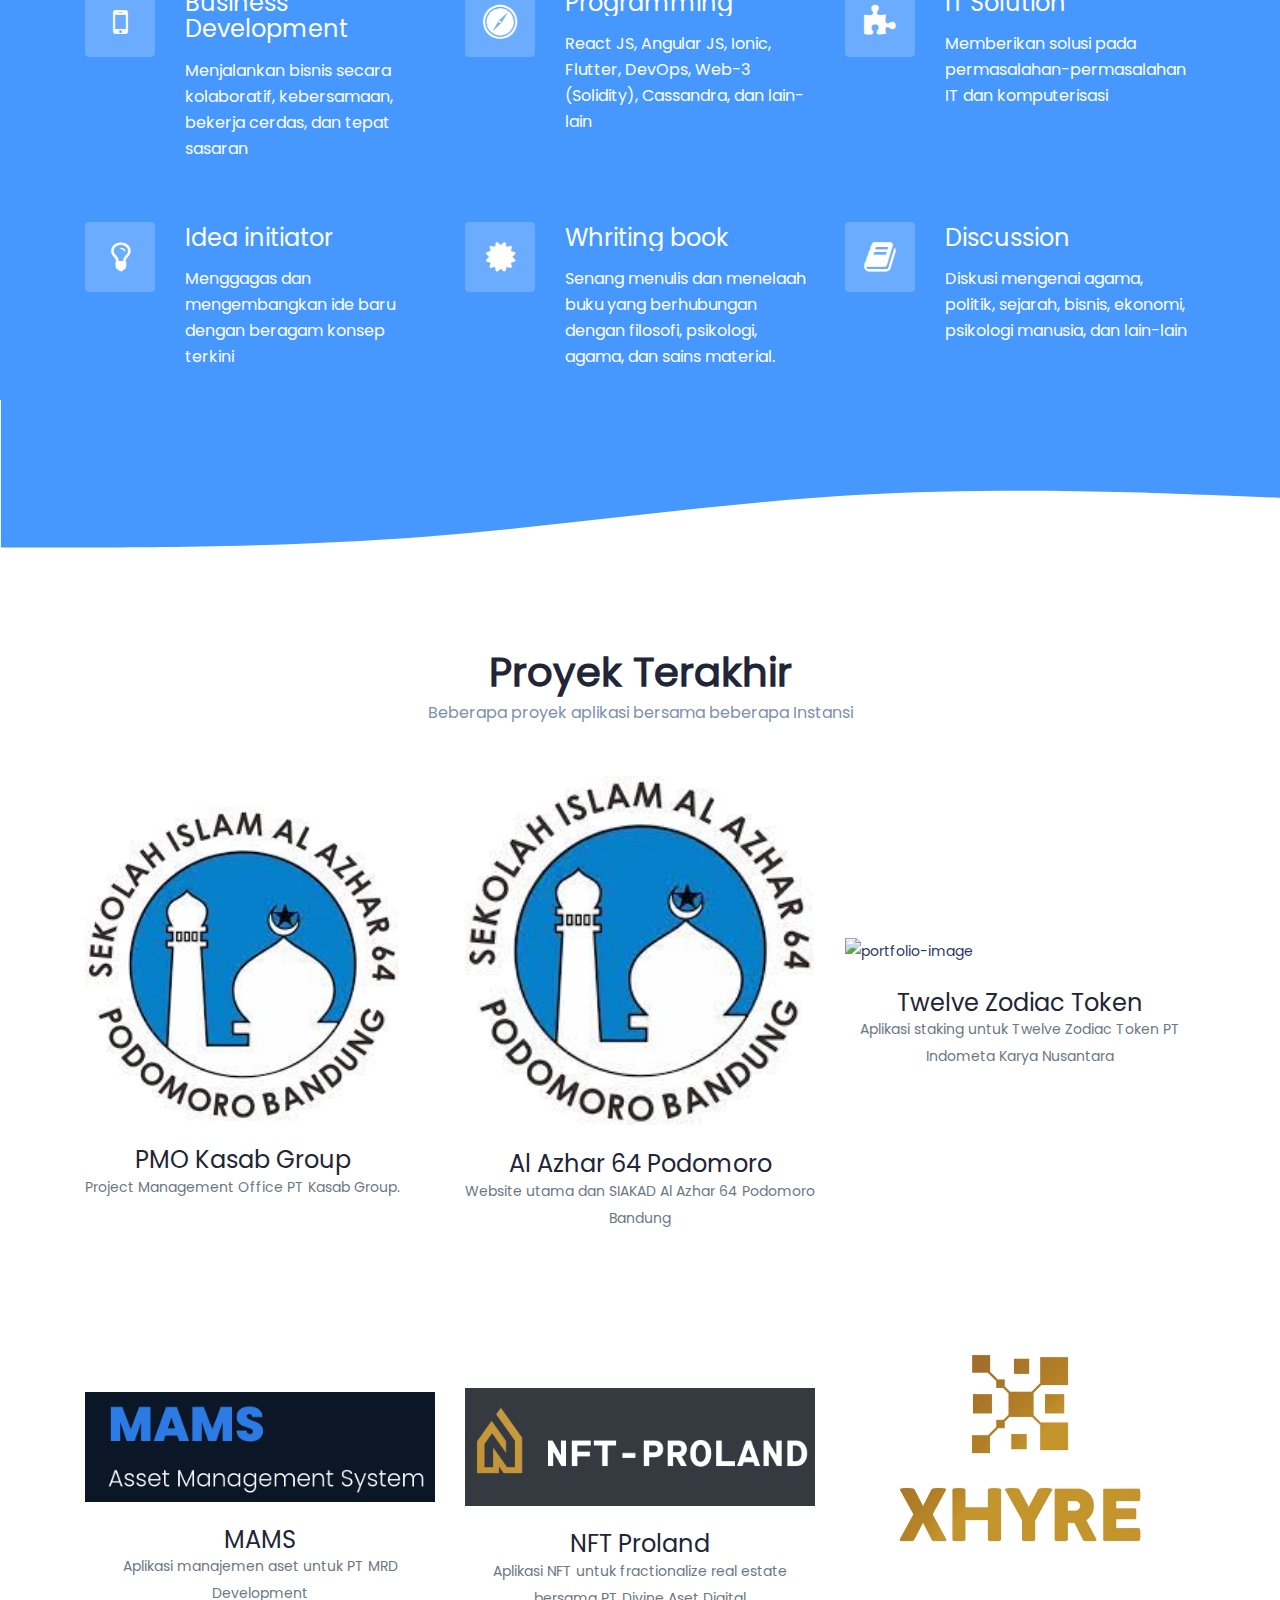
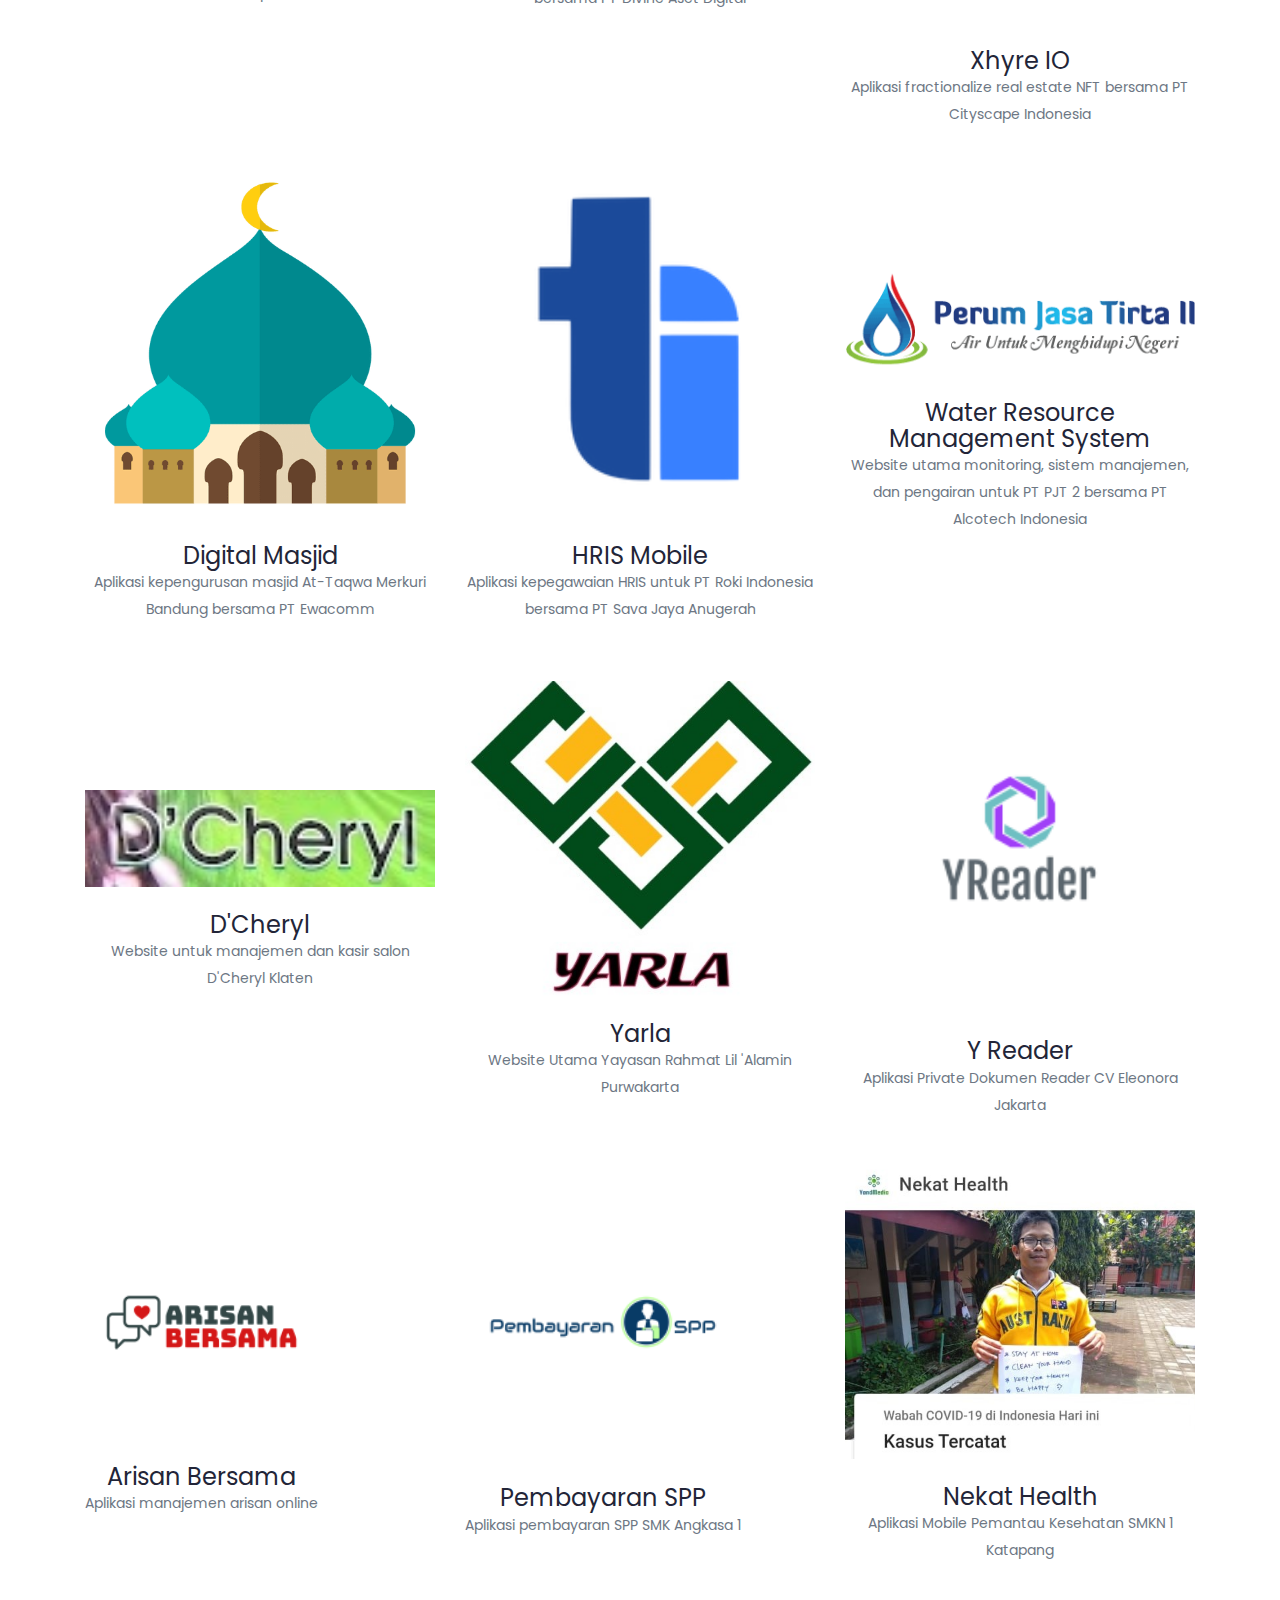
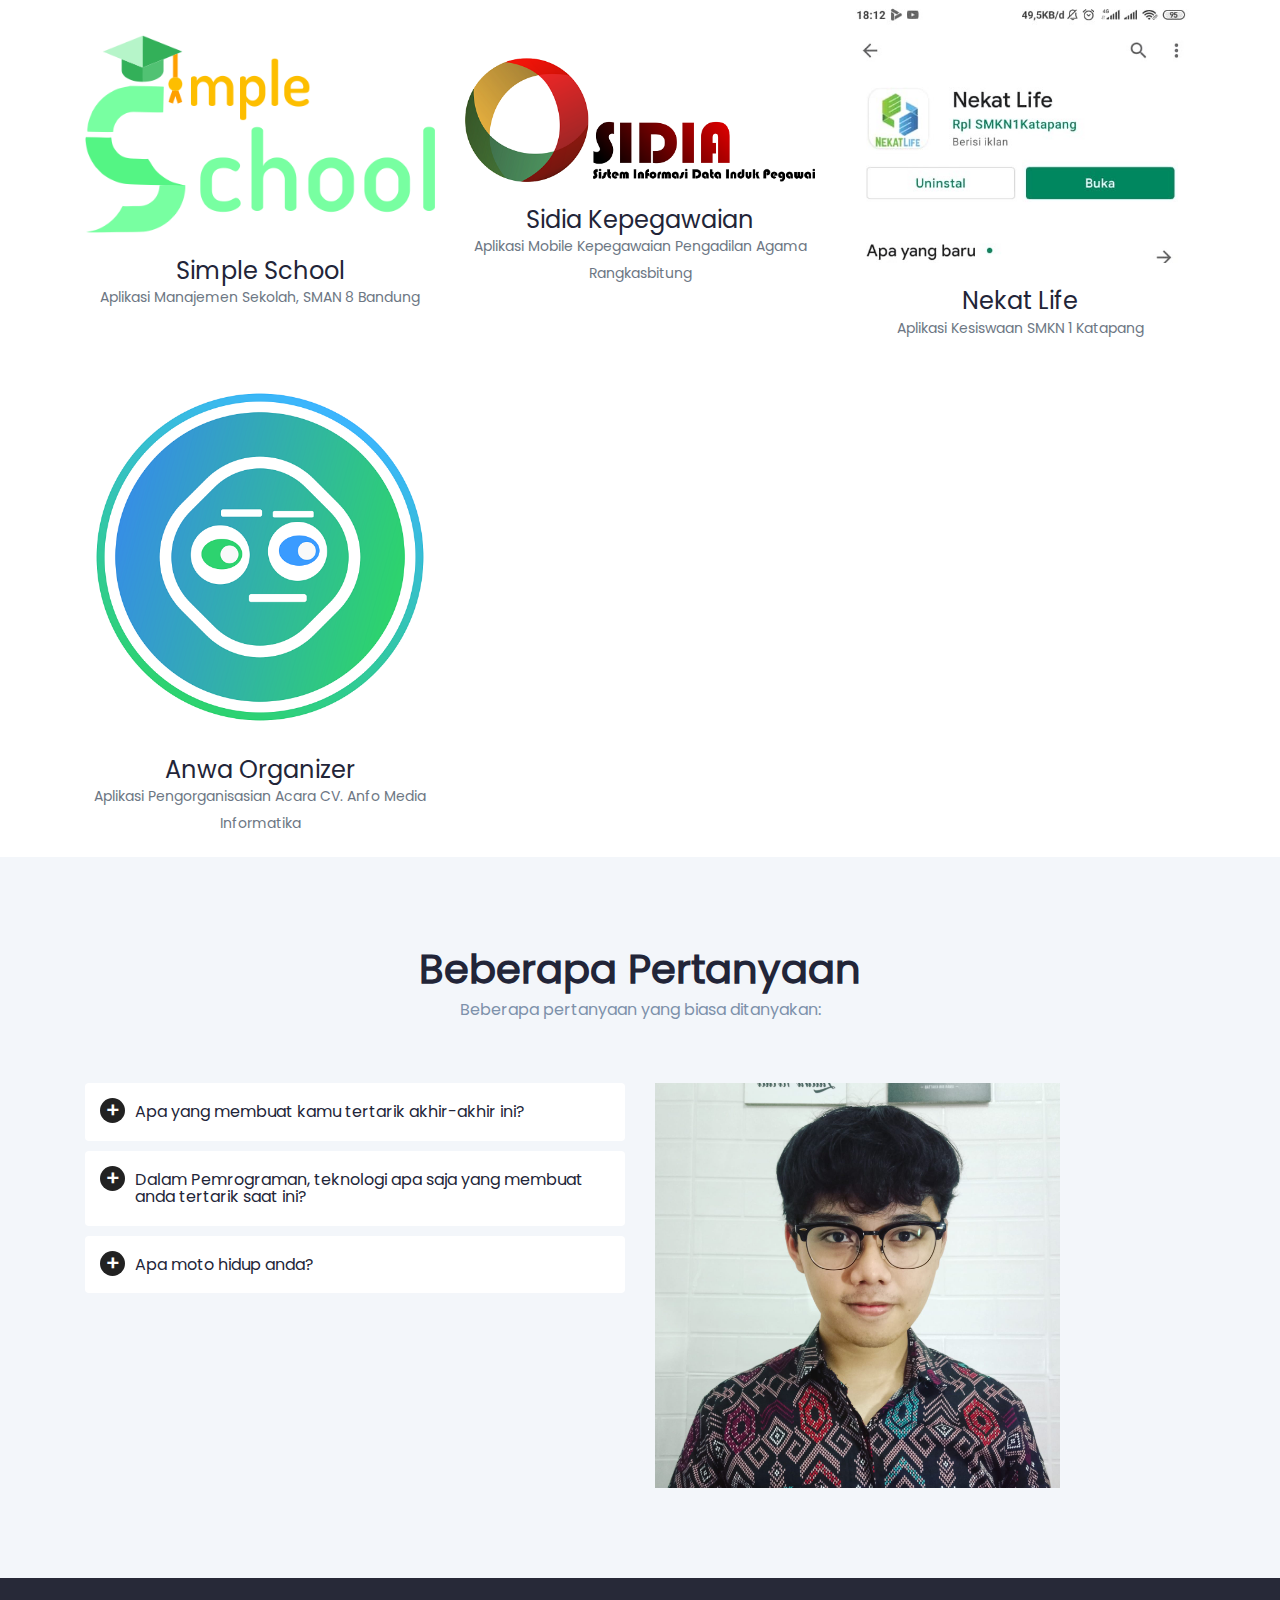
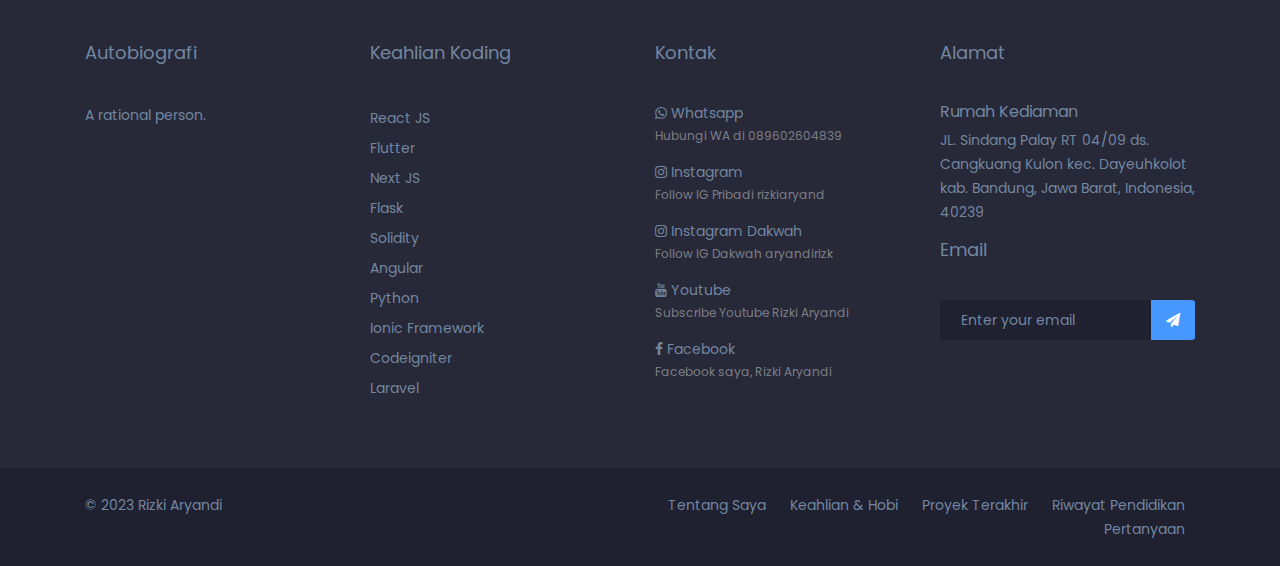
==== commit a0c24c6b: "Update index.html" ====
--- a/index.html
+++ b/index.html
@@ -7,7 +7,7 @@
       name="viewport"
       content="width=device-width, initial-scale=1, shrink-to-fit=no"
     />
-    <title>Rizki Aryandi</title>
+    <title>Rizki Aryandi | Portofolio</title>
 
     <!-- Required CSS files -->
     <link
@@ -95,14 +95,13 @@
                 <div class="row">
                   <div class="col-lg-6">
                     <div class="slide-content">
-                      <h2 class="text-light">Tauhid First ☝️</h2>
+                      <h2 class="text-light">Netralitas</h2>
                       <p class="text-light">
-                        Tiada tujuan hidup melainkan hidup untuk menjalankan
-                        perintah Allah, tiada harapan lain melainkan harap untuk
-                        dapat menggapai Ridha Allah.
+                        Istirahat dan pulanglah ke dalam dirimu sendiri. <br><br>
+                        Hiasi dirimu dengan kesederhanaan, kerendahan hati, dan sikap netral dalam menilai hal-hal yang berada pada rentang keutamaan dan kejahatan.
                       </p>
                       <div class="slide-btn">
-                        <a href="#tentang-saya" class="button">Tentang Saya</a>
+                        <a href="CV-Rizki-Aryandi-2024.pdf" class="button">Unduh CV</a>
                       </div>
                     </div>
                   </div>
@@ -121,13 +120,13 @@
                 <div class="row">
                   <div class="col-lg-6">
                     <div class="slide-content">
-                      <h2 class="text-light">Kerendahan Hati</h2>
+                      <h2 class="text-light">Menjadi Biasa Saja</h2>
                       <p class="text-light">
-                        Ketika kita merendahkan diri, kita mampu melihat keindahan dan kebijaksanaan dalam setiap pengalaman dan setiap individu.
+                        Dasar dari Netralitas itu berupa penerimaan bahwa kita biasa saja, tidak spesial, dan merupakan anggota dari komunitas manusia yang memiliki tugas untuk berbuat baik.
                       </p>
                       <div class="slide-btn">
                         <a href="#keahlian-dan-hobi" class="button"
-                          >Keahlian dan Hobi</a
+                          >Minat</a
                         >
                       </div>
                     </div>
@@ -147,10 +146,10 @@
                 <div class="row">
                   <div class="col-lg-6">
                     <div class="slide-content">
-                      <h2 class="text-light">Intelektualitas</h2>
+                      <h2 class="text-light">Penerimaan</h2>
                       <p class="text-light">
-                        Mengubah perspektif ke arah yang lebih baik dan berjuang
-                        untuk perubahan yang lebih baik.
+                        Kemudian mana kala dirimu berbuat baik, jika dirimu telah memiliki tujuan yang jelas atasnya, lakukanlah tindakanmu dalam berbuat baik, raihlah keberuntungan atas tujuanmu, raihlah rasa puas atas keberuntunganmu, 
+                        dan sungguh itulah yang alam harapkan atas kehadiranmu di dunia. 
                       </p>
                       <div class="slide-btn">
                         <a href="#pertanyaan" class="button">Pertanyaan</a>
@@ -178,12 +177,12 @@
             </div>
             <div class="col-md-6 text-center text-md-left">
               <div class="about-content">
-                <h3>Ini Tentang Saya</h3>
+                <h3>Tentang Saya</h3>
                 <p>
-                  Mencintai Intelektualitas dan Konsistenitas. Berbisnis logis dan sehat. Partnership - Kolaboratif dengan komitmen yang baik dan intergritas tinggi.
+                  Pada rentang Egoisme dan Altruisme, terdapat netralitas yang hanya mampu dicapai oleh seseorang yang mampu mengendalikan napas dan kesadarannya.
                 </p>
                 <a href="#keahlian-dan-hobi" class="button"
-                  >Lihat Juga Keahlian dan Hobi Saya</a
+                  >Keahlian dan Minat</a
                 >
               </div>
             </div>
@@ -198,8 +197,8 @@
         <div class="bg1">
           <div class="container">
             <div class="section-title white">
-              <h2>Keahlian dan Hobi</h2>
-              <p>Ini adalah keahlian dan juga termasuk beragam hobi saya</p>
+              <h2>Keahlian dan Minat</h2>
+              <p>Ini adalah keahlian dan minat saya.</p>
             </div>
             <div class="row">
               <div class="col-lg-4 col-md-6 single-service-3">
@@ -272,12 +271,11 @@
                     <div class="icon">
                       <i class="fa fa-certificate" aria-hidden="true"></i>
                     </div>
-                    <h4>Teaching courses</h4>
+                    <h4>Whriting book</h4>
                   </div>
                   <div class="content">
                     <p>
-                      Mengajar kursus pada bidang pemrograman, matematika, dan
-                      pengembangan software
+                      Senang menulis dan menelaah buku yang berhubungan dengan filosofi, psikologi, agama, dan sains material.
                     </p>
                   </div>
                 </div>
@@ -313,6 +311,76 @@
             <p>Beberapa proyek aplikasi bersama beberapa Instansi</p>
           </div>
           <div class="row">
+
+            <!-- Manpro -->
+            
+            <div
+              class="single-portfolio col-6 col-md-4 d-flex align-items-center"
+            >
+              <div class="inner">
+                <div class="portfolio-img">
+                  <img src="assets/img/alazhar.jpeg" alt="portfolio-image" />
+                  <div class="hover-content">
+                    <div>
+                      <a href="#" class="button">PMO Kasab Group</a>
+                    </div>
+                  </div>
+                </div>
+                <div class="portfolio-content">
+                  <a href="#"><h3>PMO Kasab Group</h3></a>
+                  <span
+                    >Project Management Office PT Kasab Group.
+                  </span>
+                </div>
+              </div>
+            </div>
+            
+            <!-- Al Azhar -->
+            
+            <div
+              class="single-portfolio col-6 col-md-4 d-flex align-items-center"
+            >
+              <div class="inner">
+                <div class="portfolio-img">
+                  <img src="assets/img/alazhar.jpeg" alt="portfolio-image" />
+                  <div class="hover-content">
+                    <div>
+                      <a href="#" class="button">Al Azhar 64 Podomoro</a>
+                    </div>
+                  </div>
+                </div>
+                <div class="portfolio-content">
+                  <a href="#"><h3>Al Azhar 64 Podomoro</h3></a>
+                  <span
+                    >Website utama dan SIAKAD Al Azhar 64 Podomoro Bandung
+                  </span>
+                </div>
+              </div>
+            </div>
+            
+            <!-- Twelve Zodiac -->
+            
+            <div
+              class="single-portfolio col-6 col-md-4 d-flex align-items-center"
+            >
+              <div class="inner">
+                <div class="portfolio-img">
+                  <img src="assets/img/twelve.jpg" alt="portfolio-image" />
+                  <div class="hover-content">
+                    <div>
+                      <a href="#" class="button">Twelve Zodiac Token</a>
+                    </div>
+                  </div>
+                </div>
+                <div class="portfolio-content">
+                  <a href="#"><h3>Twelve Zodiac Token</h3></a>
+                  <span
+                    >Aplikasi staking untuk Twelve Zodiac Token PT Indometa Karya Nusantara
+                  </span>
+                </div>
+              </div>
+            </div>
+            
             <!-- MAMS -->
             
             <div
@@ -323,7 +391,7 @@
                   <img src="assets/img/mams.png" alt="portfolio-image" />
                   <div class="hover-content">
                     <div>
-                      <a href="#" class="button">MAMS Asset Management</a>
+                      <a href="#" class="button">MRD Asset Management</a>
                     </div>
                   </div>
                 </div>
@@ -685,11 +753,11 @@
           </div>
         </div>
       </div>
-      <div class="testimonial-area sp" id="riwayat-pendidikan">
+<!--       <div class="testimonial-area sp" id="riwayat-pendidikan">
         <div class="container">
           <div class="section-title">
             <h2>Riwayat Pendidikan</h2>
-            <p>Ini merupakan riwayat saya mengenyam pendidikan formal</p>
+            <p>Riwayat selama mengenyam pendidikan formal</p>
           </div>
           <div class="testimonial-slider bordered">
             <div class="single-slide">
@@ -779,14 +847,14 @@
             </div>
           </div>
         </div>
-      </div>
+      </div> -->
       <div class="faq-area sp bg2" id="pertanyaan">
         <div class="container">
           <div class="section-title">
             <h2>Beberapa Pertanyaan</h2>
             <p>
-              Ini merupakan beberapa pertanyaan yang biasa ditanyakan kepada
-              saya
+              Beberapa pertanyaan yang biasa ditanyakan:
+              
             </p>
           </div>
           <div class="row">
@@ -795,7 +863,7 @@
                 <div class="single-item">
                   <h4>Apa yang membuat kamu tertarik akhir-akhir ini?</h4>
                   <div class="content">
-                    Saya tertarik pada kebiasaan manusia. Mungkin ini karena saya akhir-akhir ini membaca buku-buku Self Development.
+                    Saya tertarik pada kebiasaan manusia. Mungkin ini karena saya akhir-akhir ini membaca buku-buku Self Development dan Asal mula manusia dari sisi biologi.
                   </div>
                 </div>
                 <div class="single-item">
@@ -810,7 +878,7 @@
                 <div class="single-item">
                   <h4>Apa moto hidup anda?</h4>
                   <div class="content">
-                    Bertauhid, Berintelektual, Bekerja Keras, Konsisten.
+                    Netralitas, menjadi biasa, rendah hati, dan membiasakan sadar.
                   </div>
                 </div>
               </div>
@@ -835,8 +903,7 @@
                 <div class="inner">
                   <h4>Autobiografi</h4>
                   <p>
-                    Lahir di Bandung 6 Januari 2002, dan anak pertama dari 4
-                    bersaudara.
+                    A rational person.
                   </p>
                 </div>
               </div>
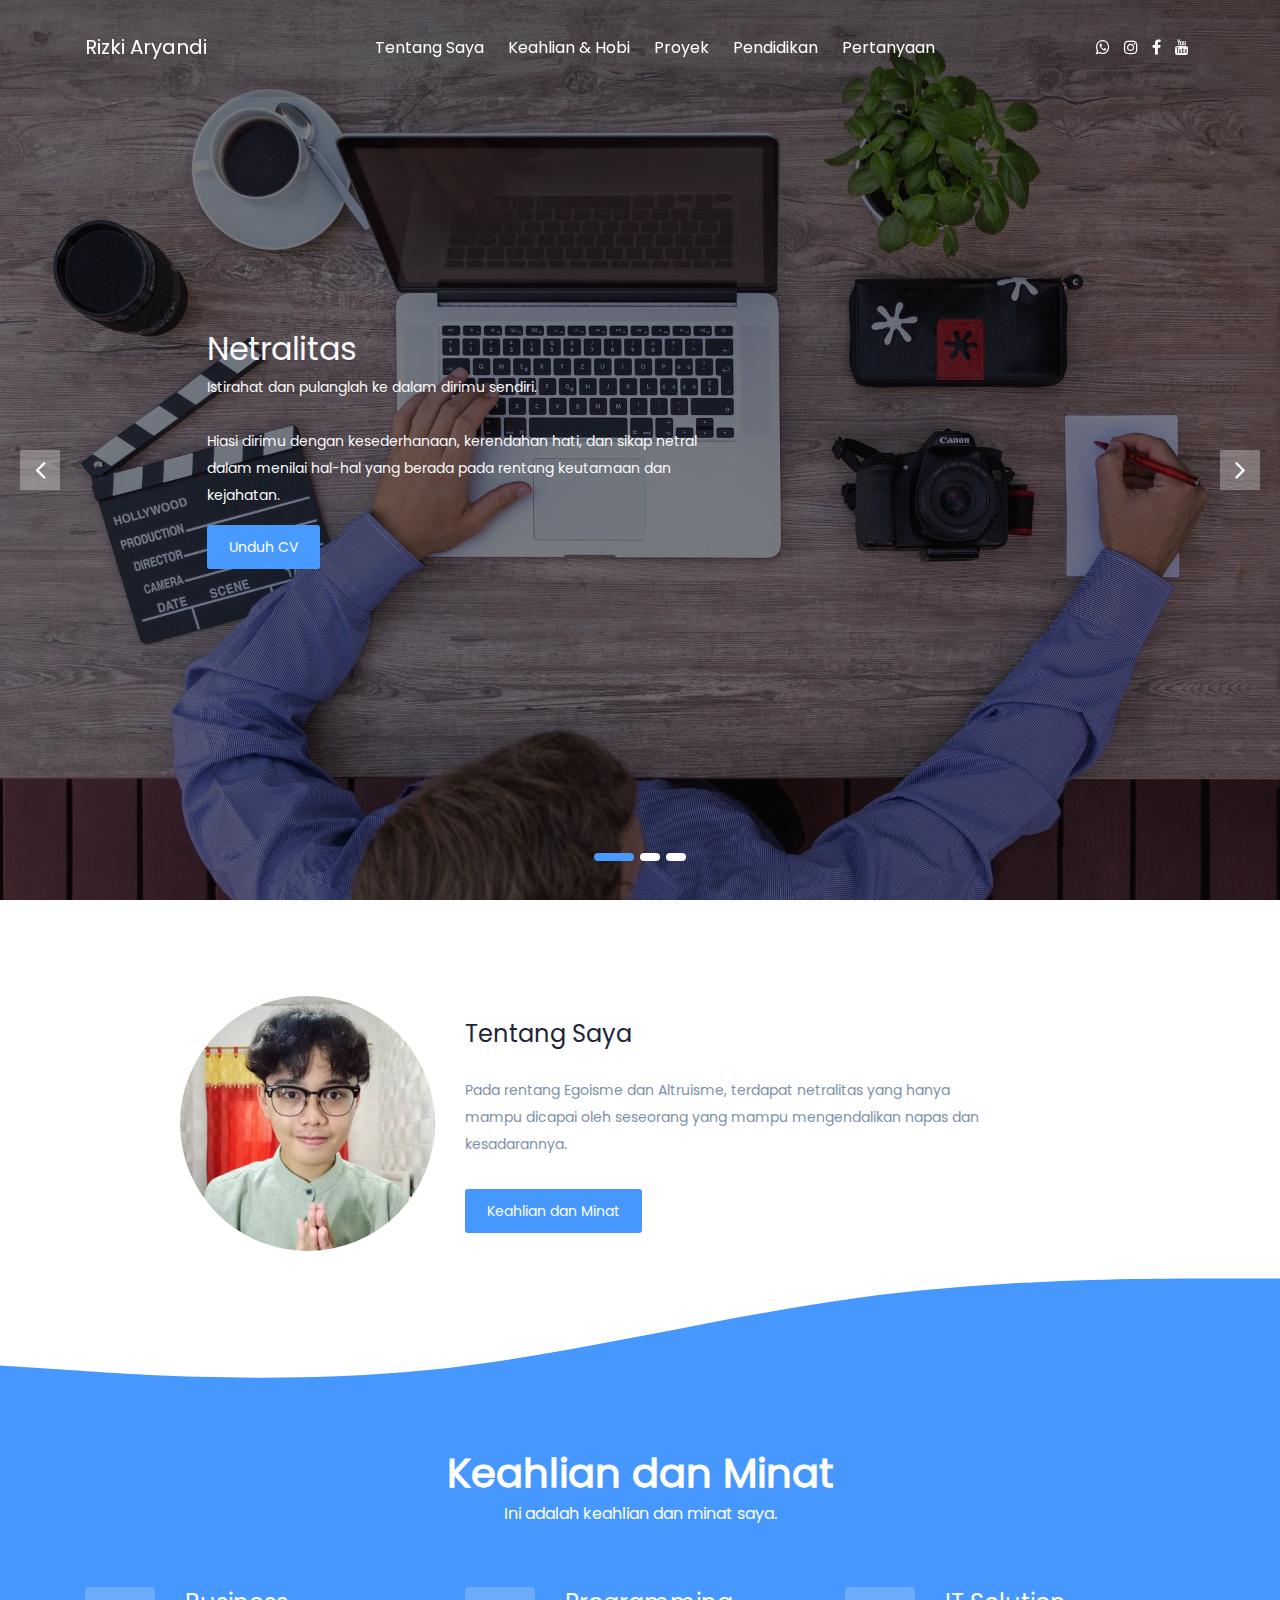
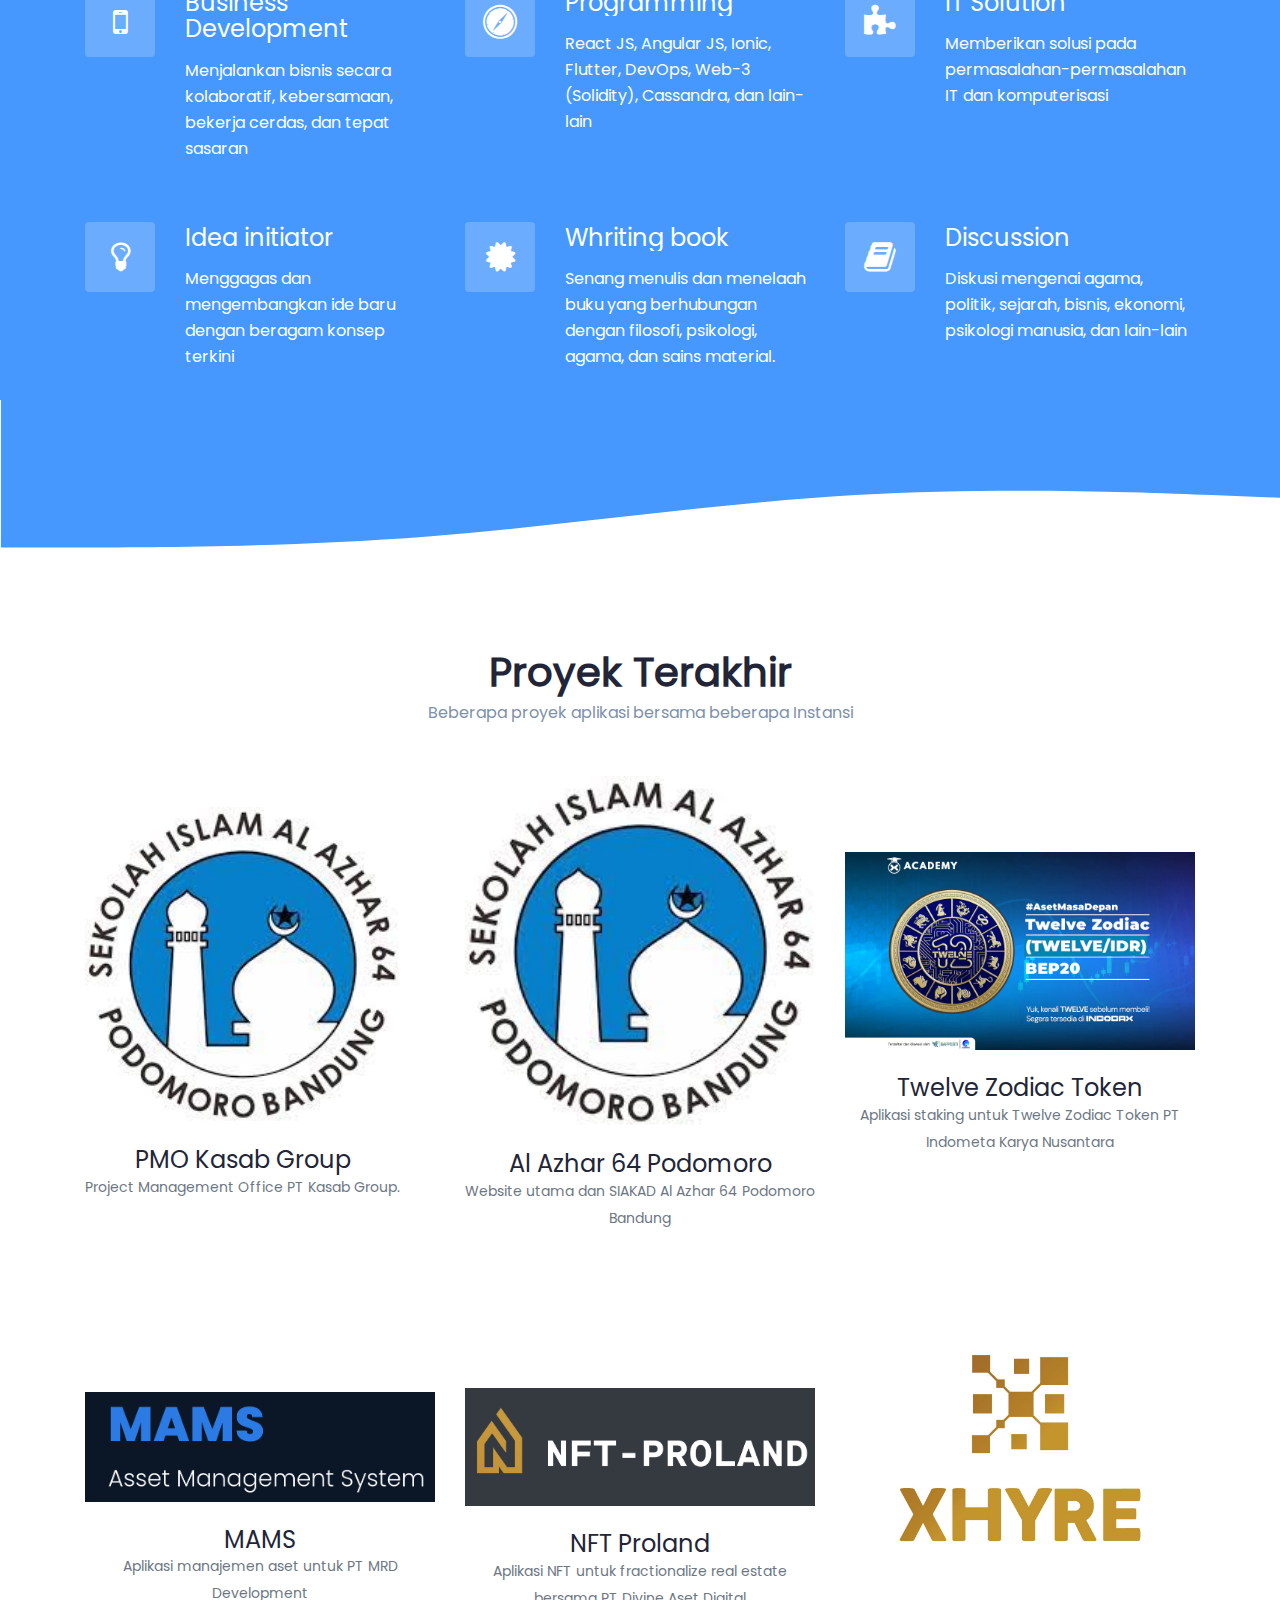
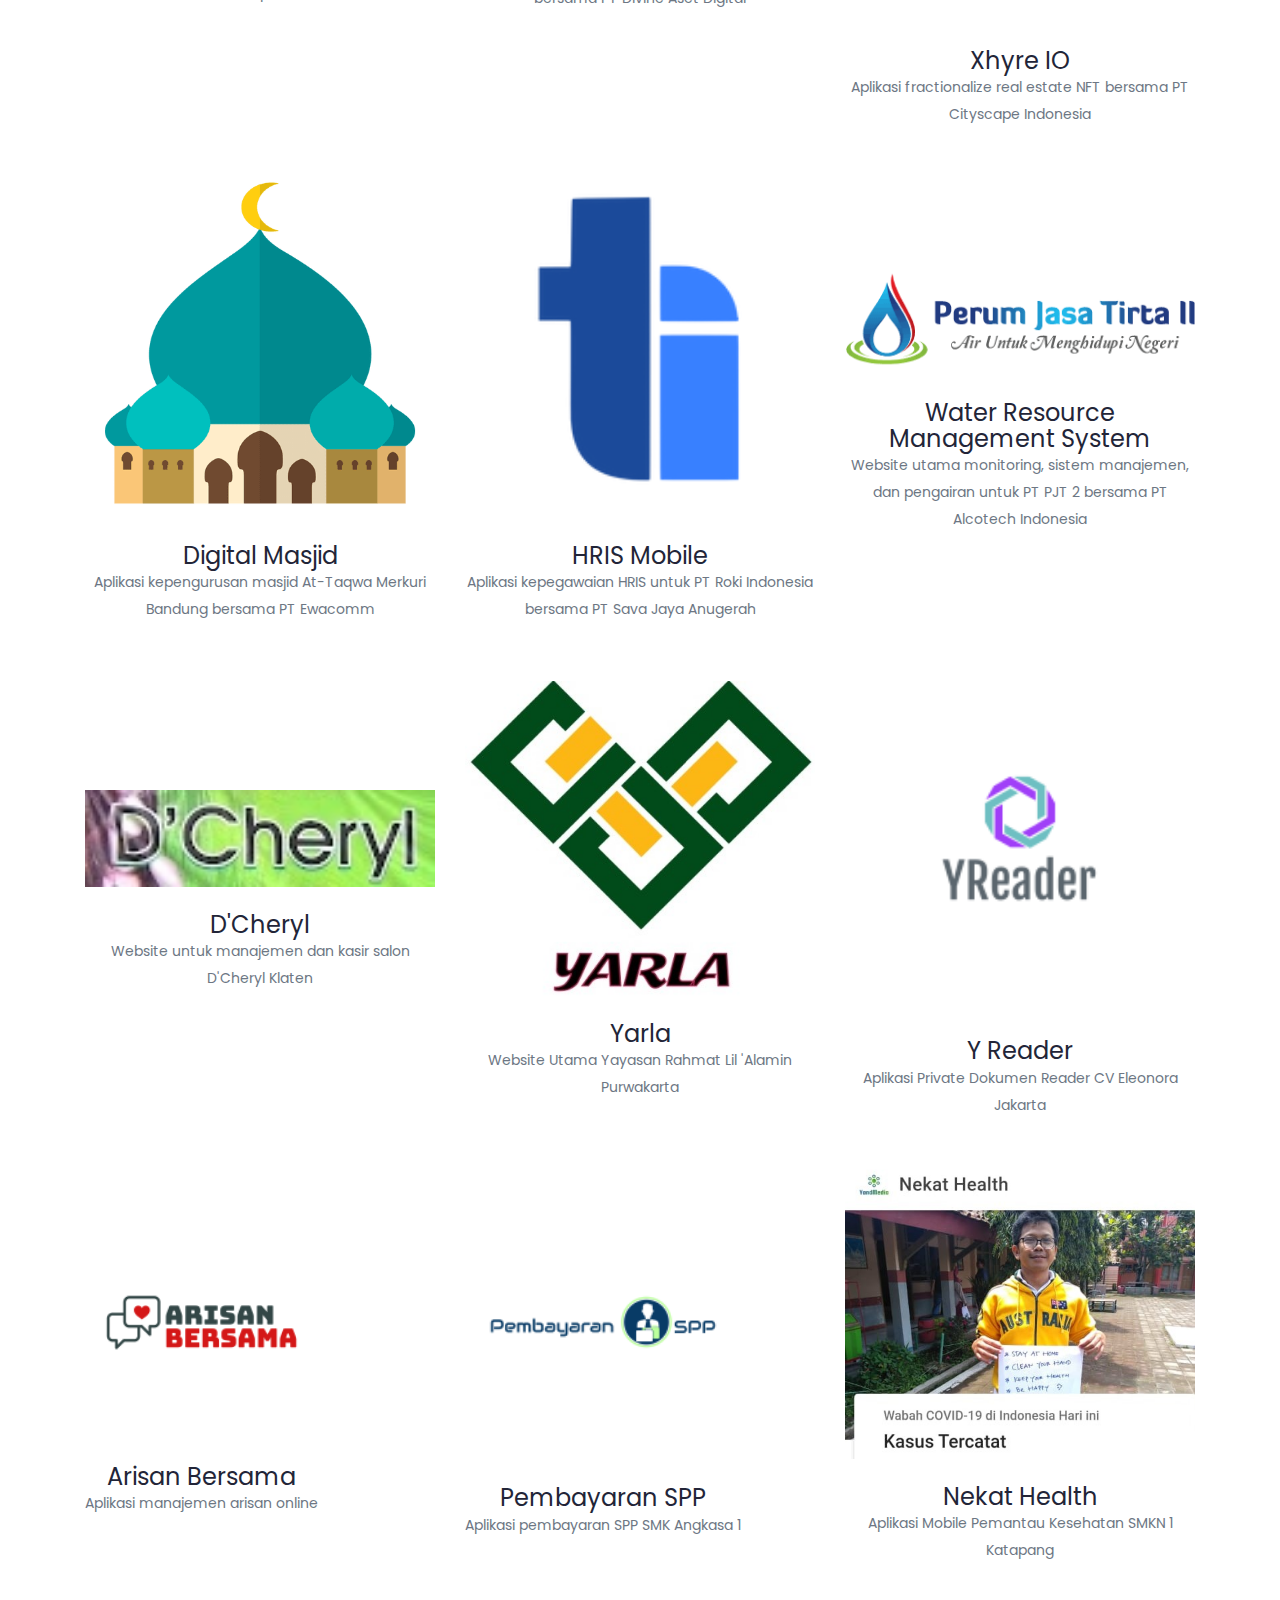
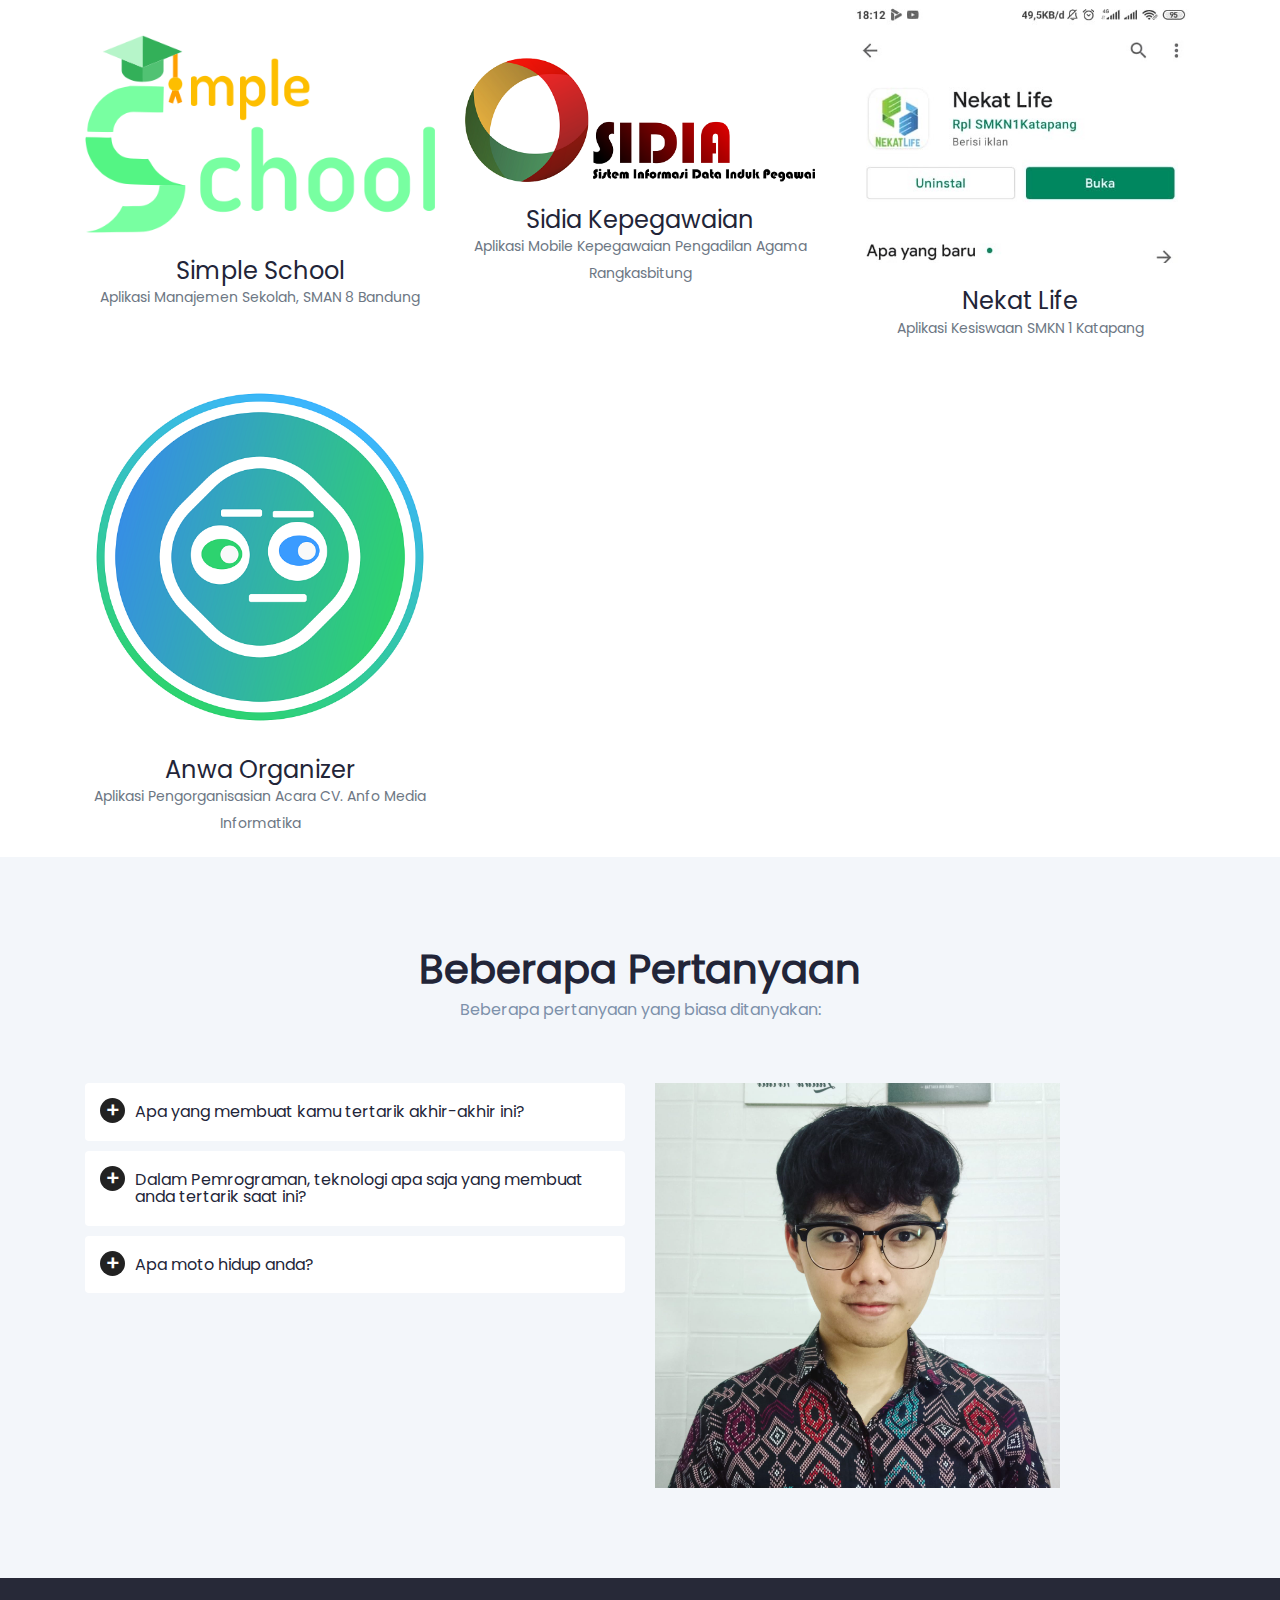
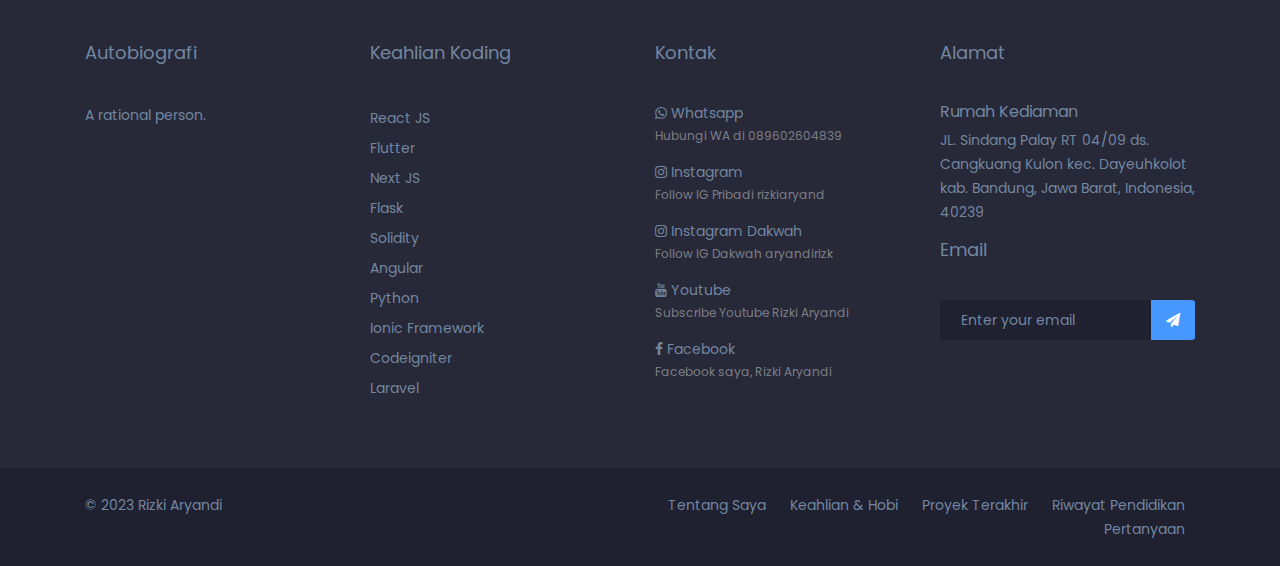
==== commit 8c7f8f4f: "Update index.html" ====
--- a/index.html
+++ b/index.html
@@ -101,7 +101,7 @@
                         Hiasi dirimu dengan kesederhanaan, kerendahan hati, dan sikap netral dalam menilai hal-hal yang berada pada rentang keutamaan dan kejahatan.
                       </p>
                       <div class="slide-btn">
-                        <a href="CV-Rizki-Aryandi-2024.pdf" class="button">Unduh CV</a>
+                        <a href="assets/img/CV-Rizki-Aryandi-2024.pdf" class="button">Unduh CV</a>
                       </div>
                     </div>
                   </div>
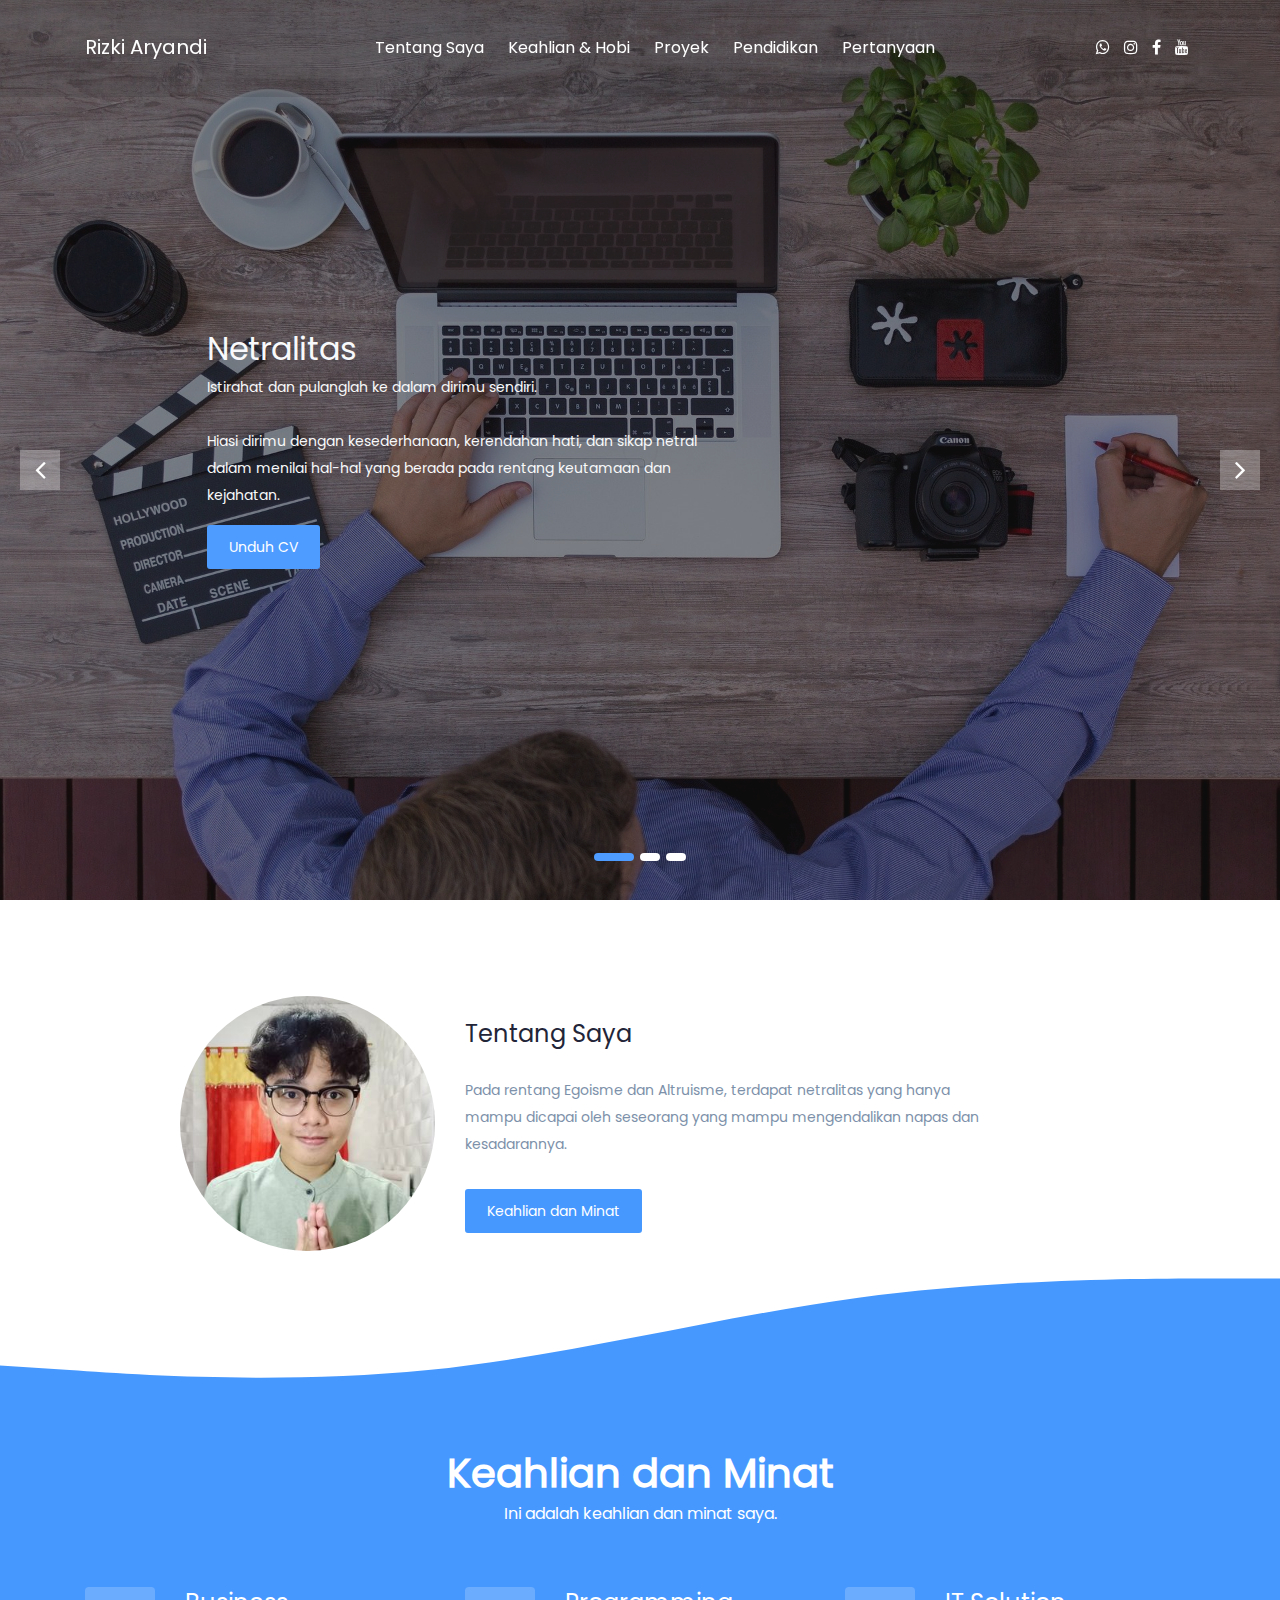
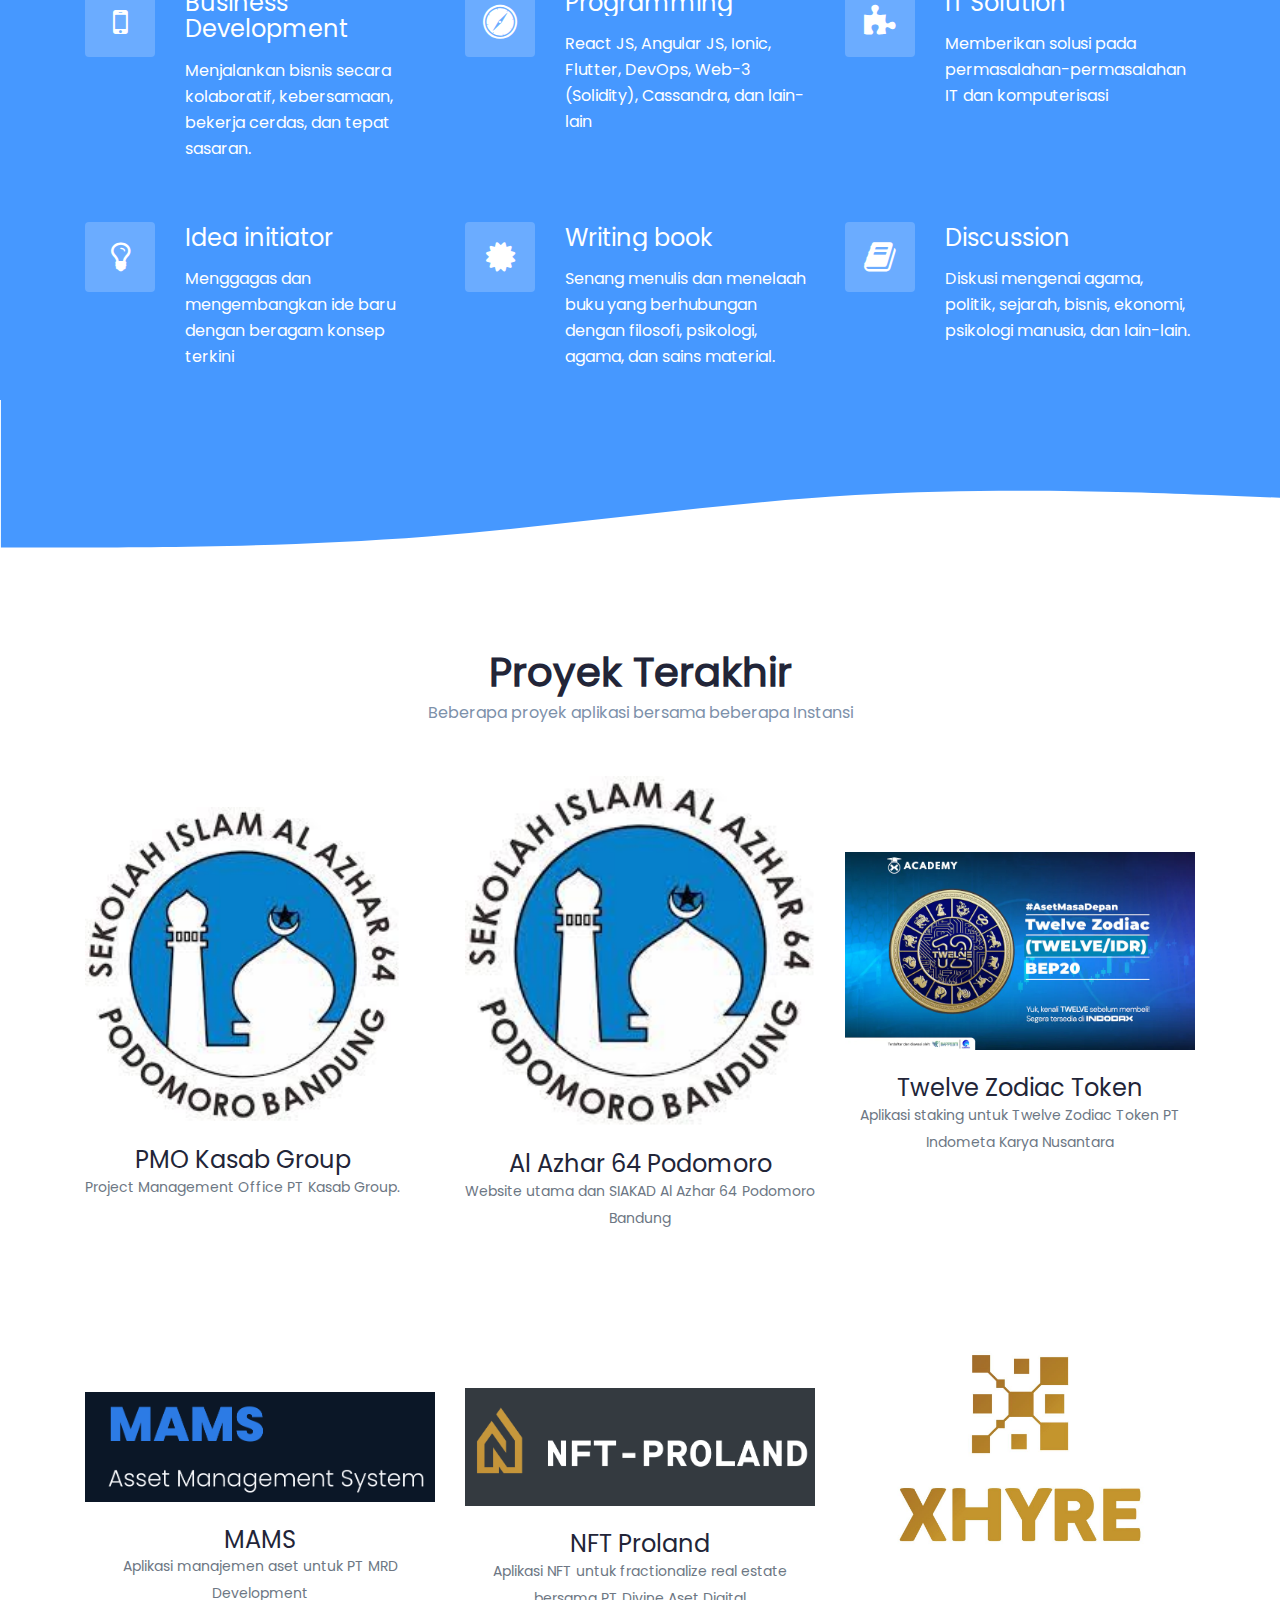
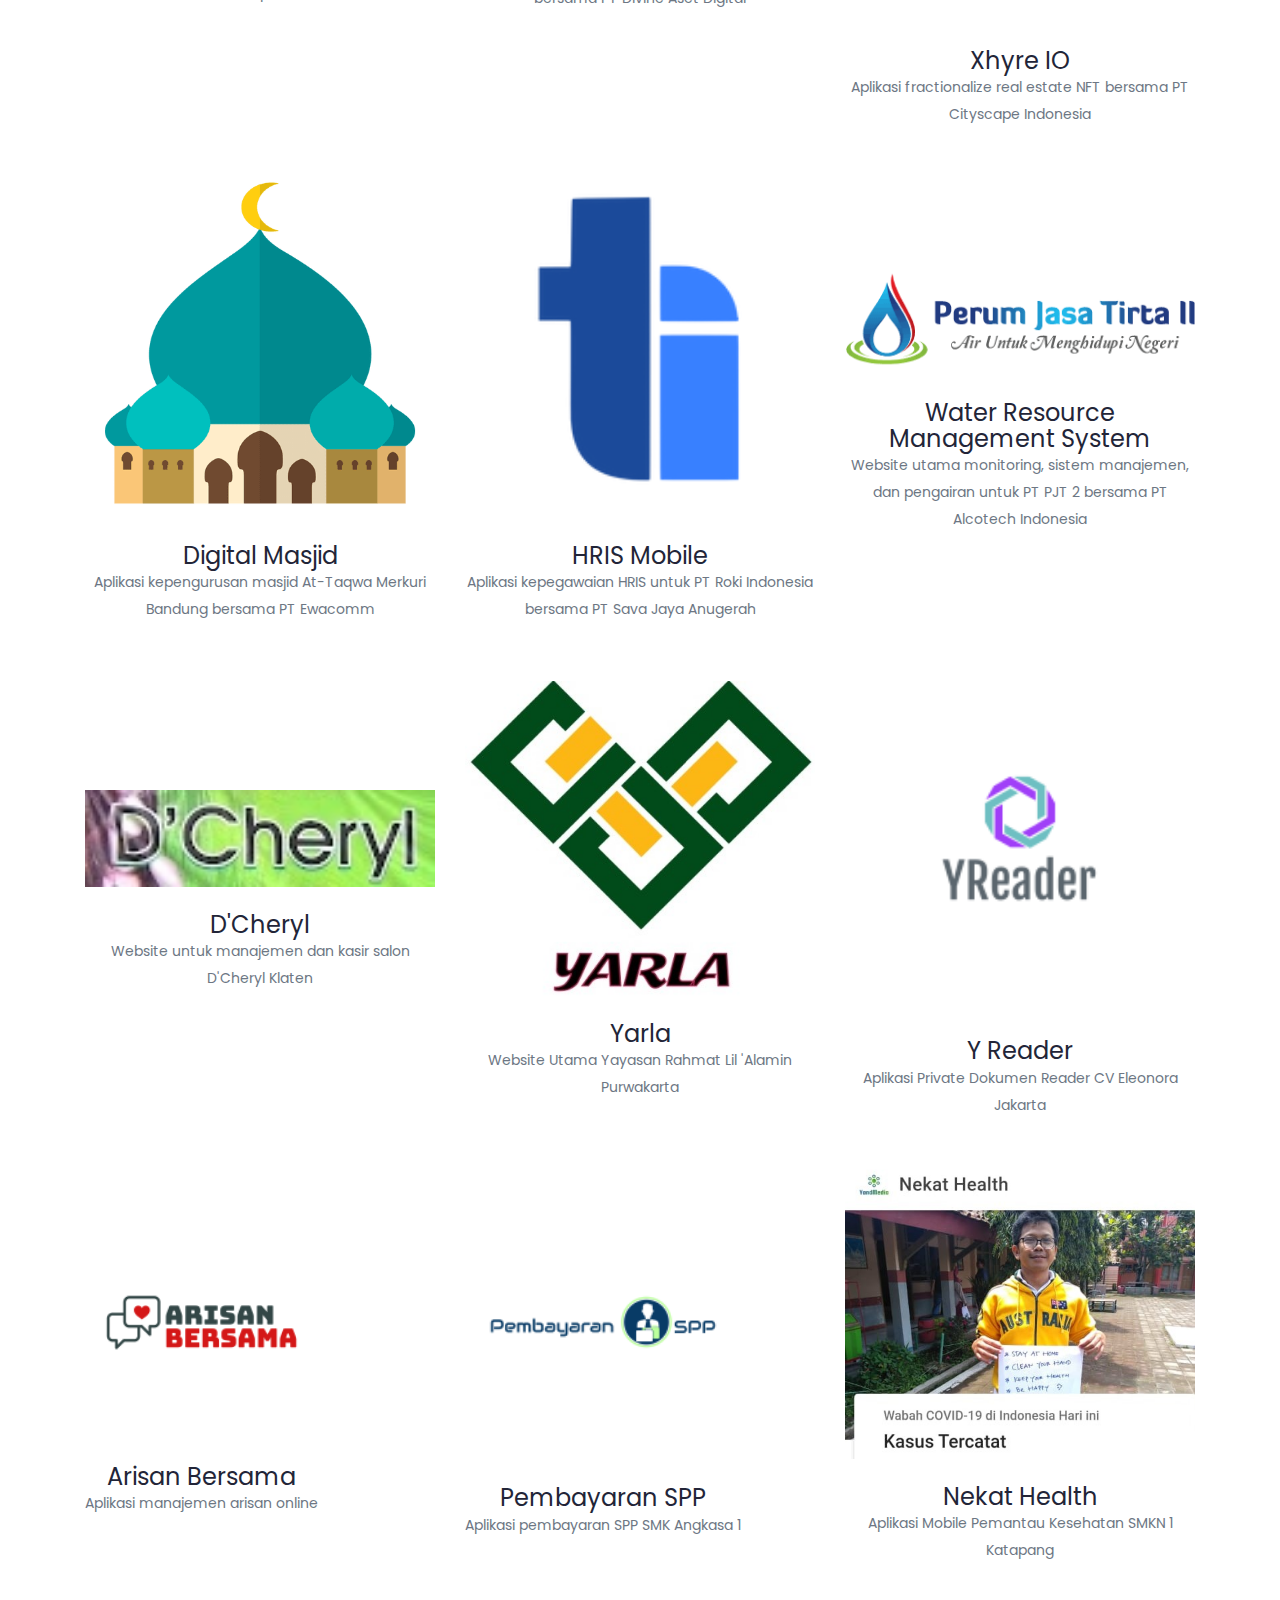
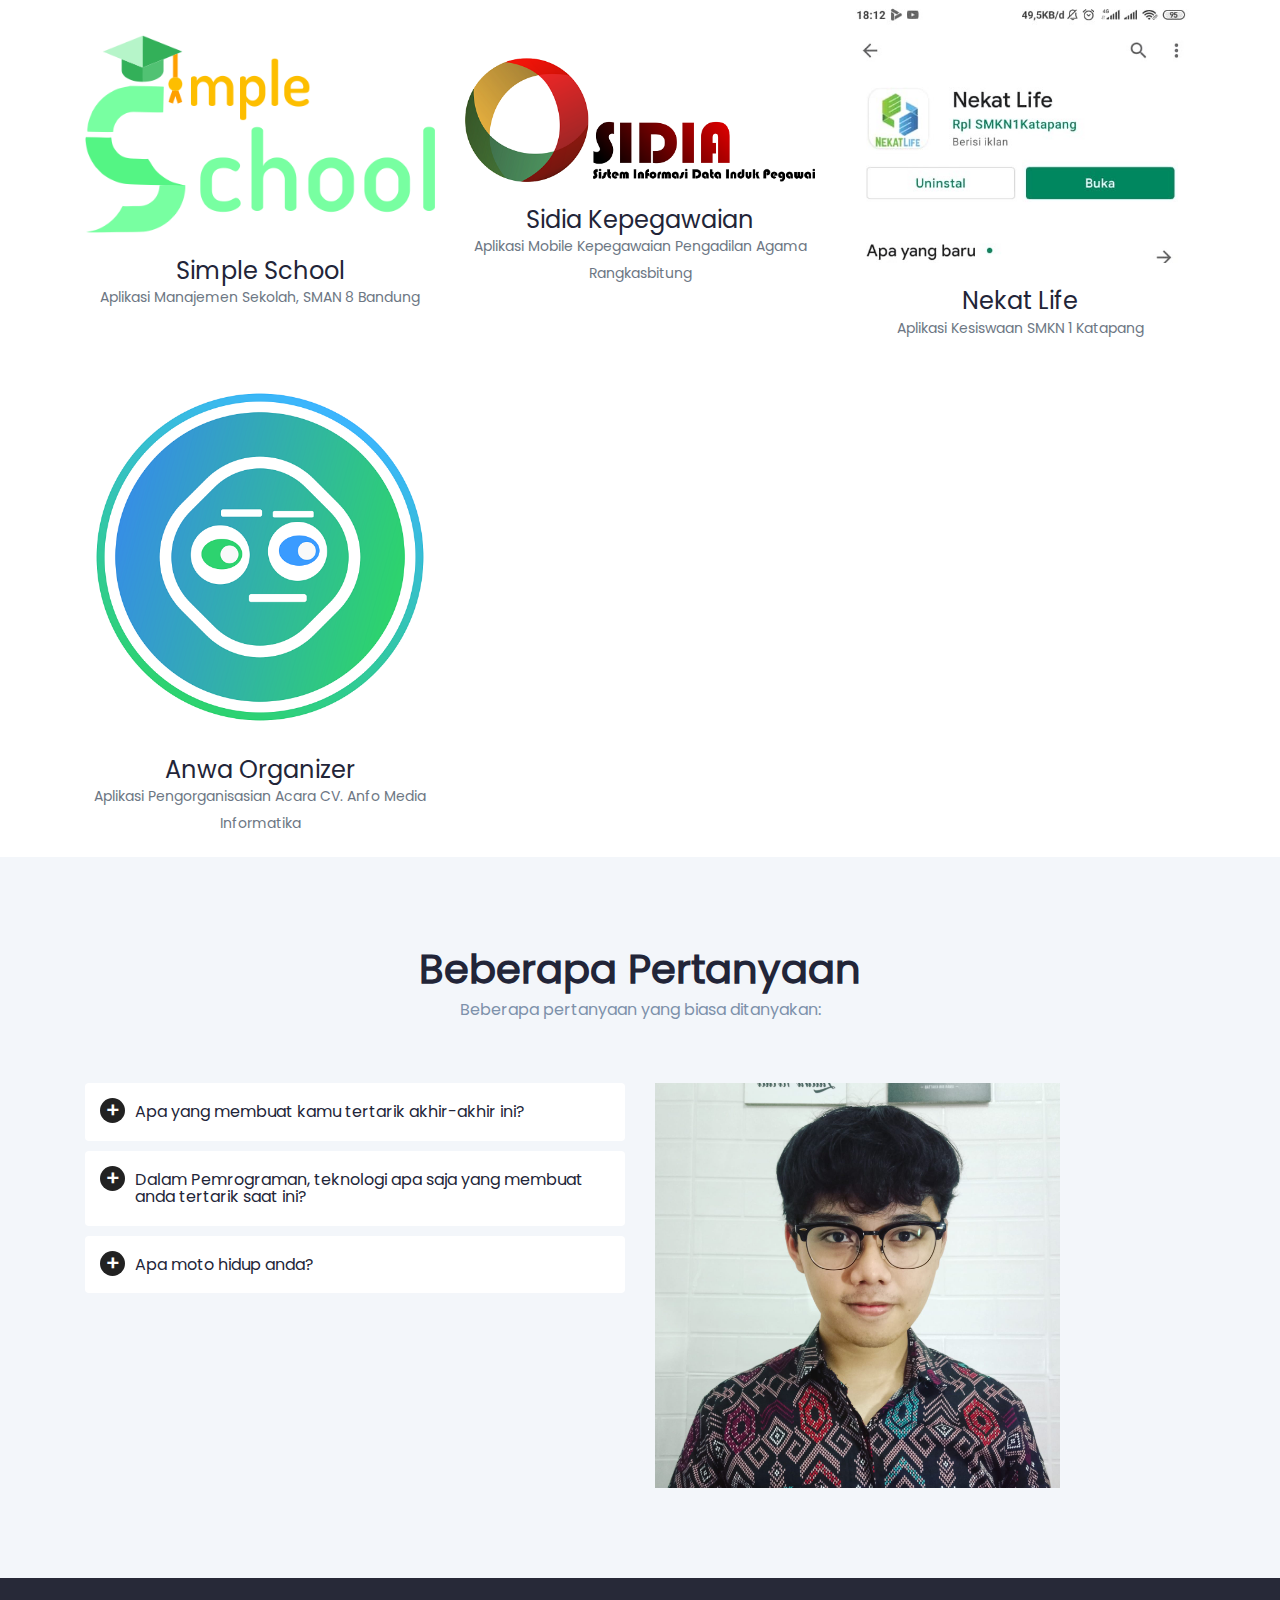
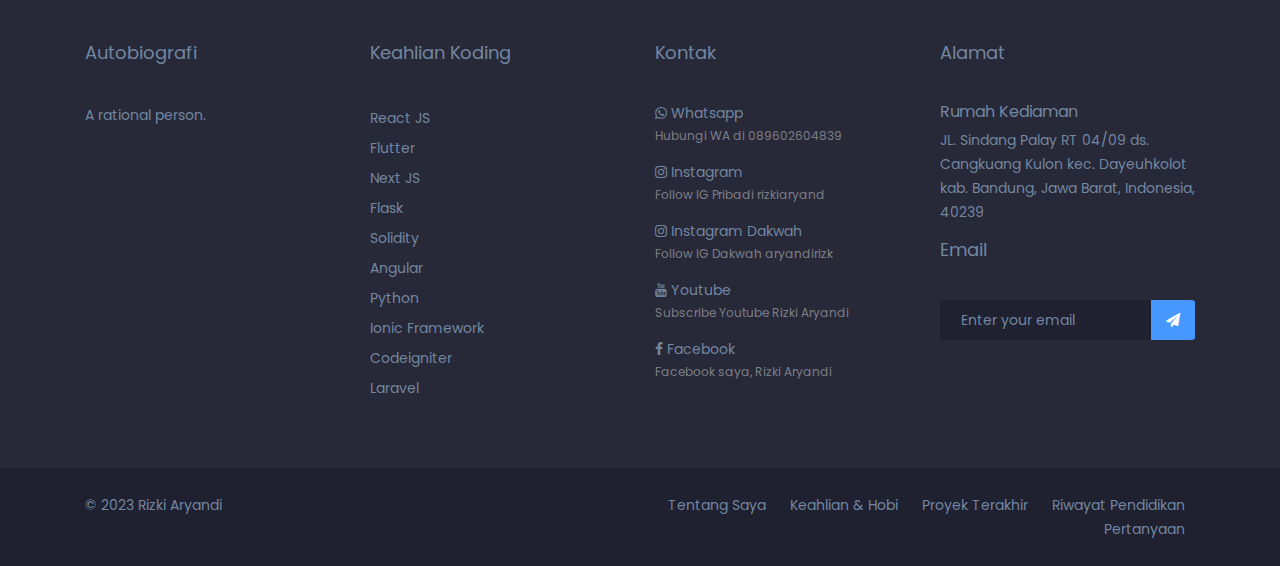
==== commit 6ce5d237: "Update index.html" ====
--- a/index.html
+++ b/index.html
@@ -212,7 +212,7 @@
                   <div class="content">
                     <p>
                       Menjalankan bisnis secara kolaboratif, kebersamaan,
-                      bekerja cerdas, dan tepat sasaran
+                      bekerja cerdas, dan tepat sasaran.
                     </p>
                   </div>
                 </div>
@@ -271,7 +271,7 @@
                     <div class="icon">
                       <i class="fa fa-certificate" aria-hidden="true"></i>
                     </div>
-                    <h4>Whriting book</h4>
+                    <h4>Writing book</h4>
                   </div>
                   <div class="content">
                     <p>
@@ -291,7 +291,7 @@
                   <div class="content">
                     <p>
                       Diskusi mengenai agama, politik, sejarah, bisnis, ekonomi,
-                      psikologi manusia, dan lain-lain
+                      psikologi manusia, dan lain-lain.
                     </p>
                   </div>
                 </div>
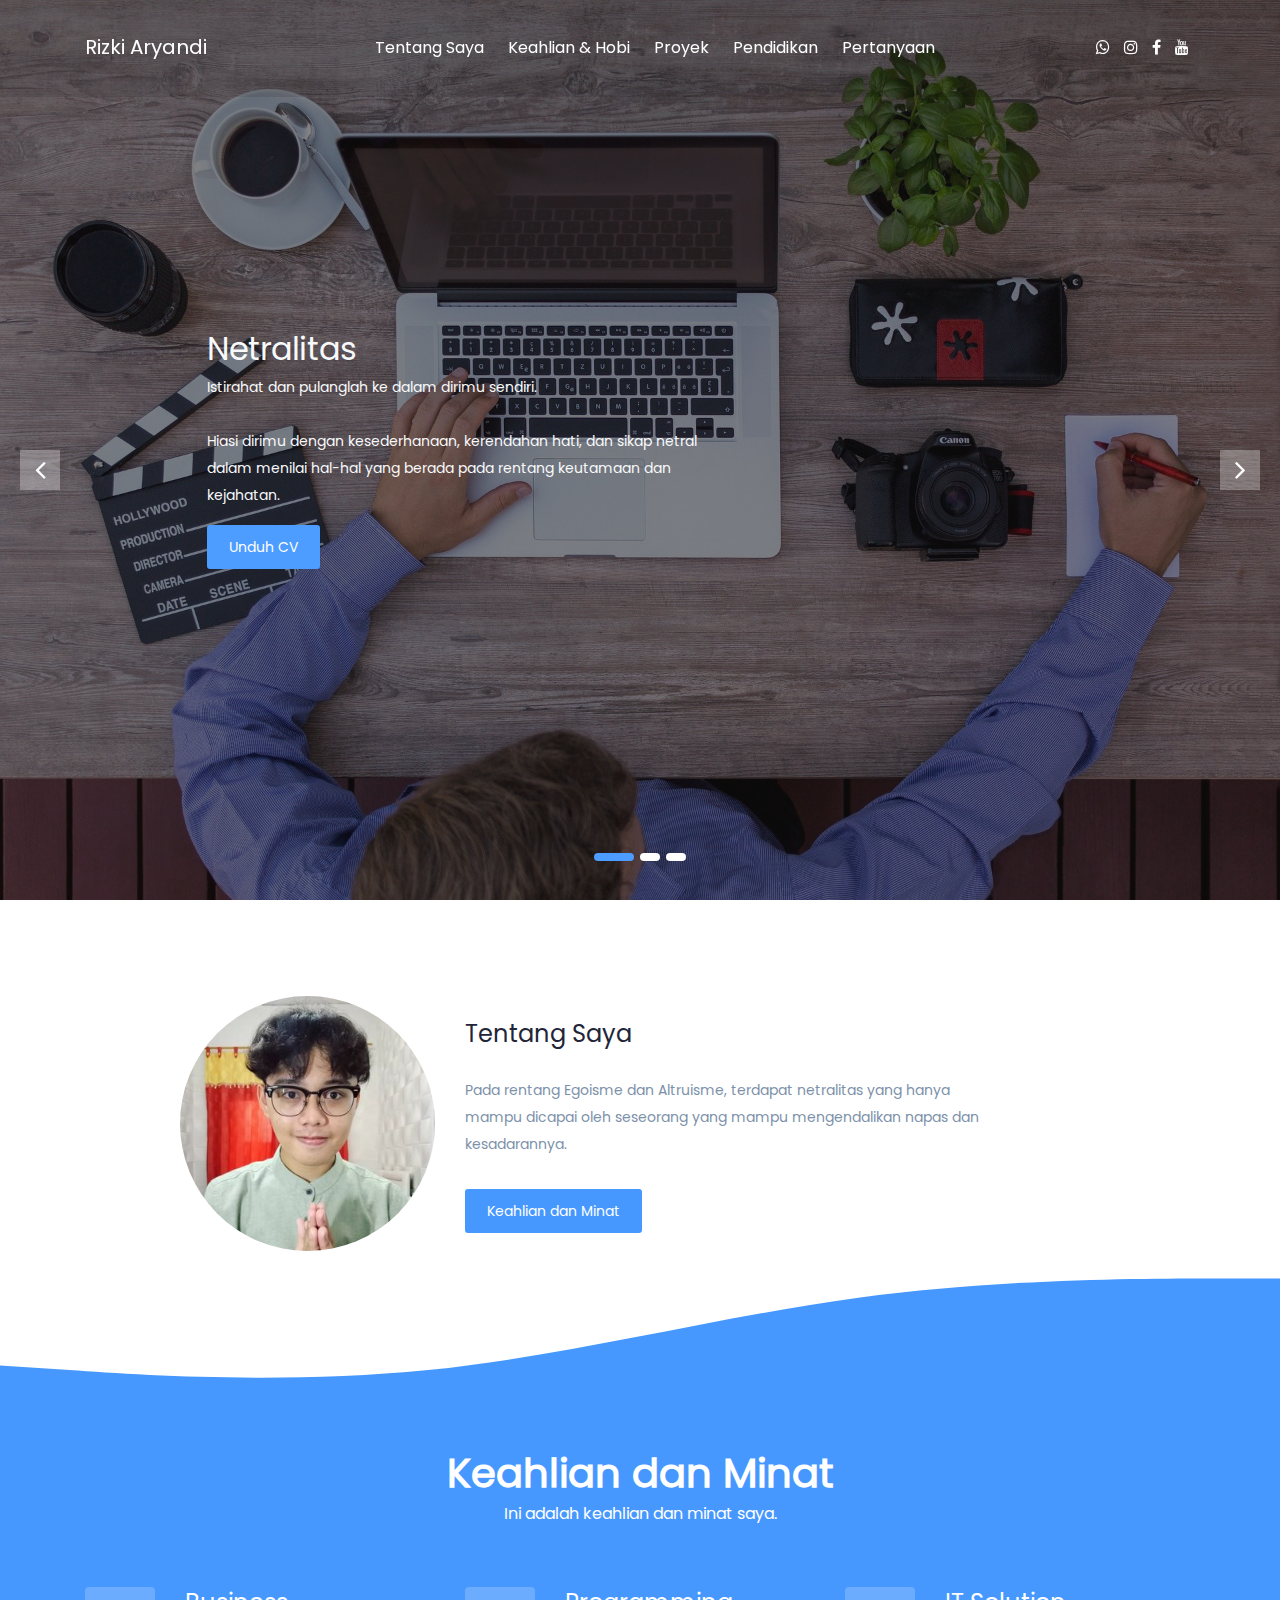
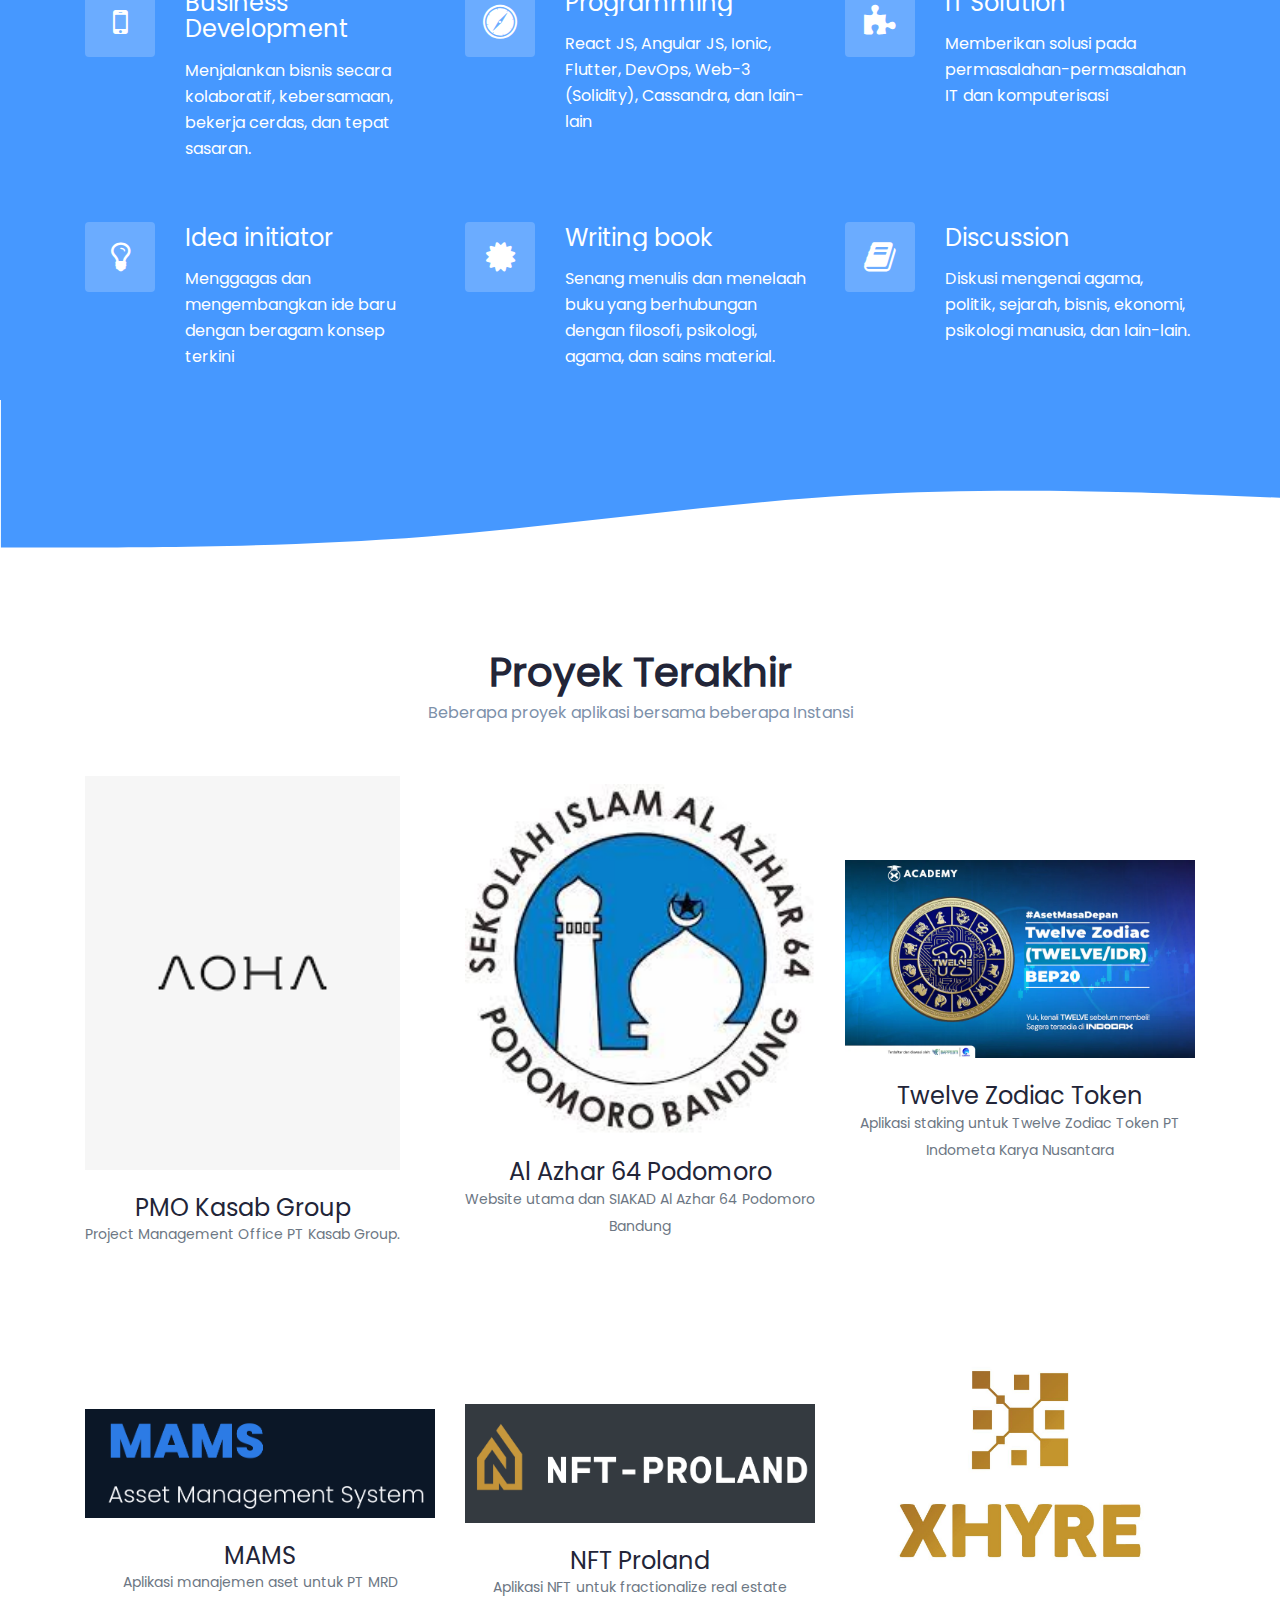
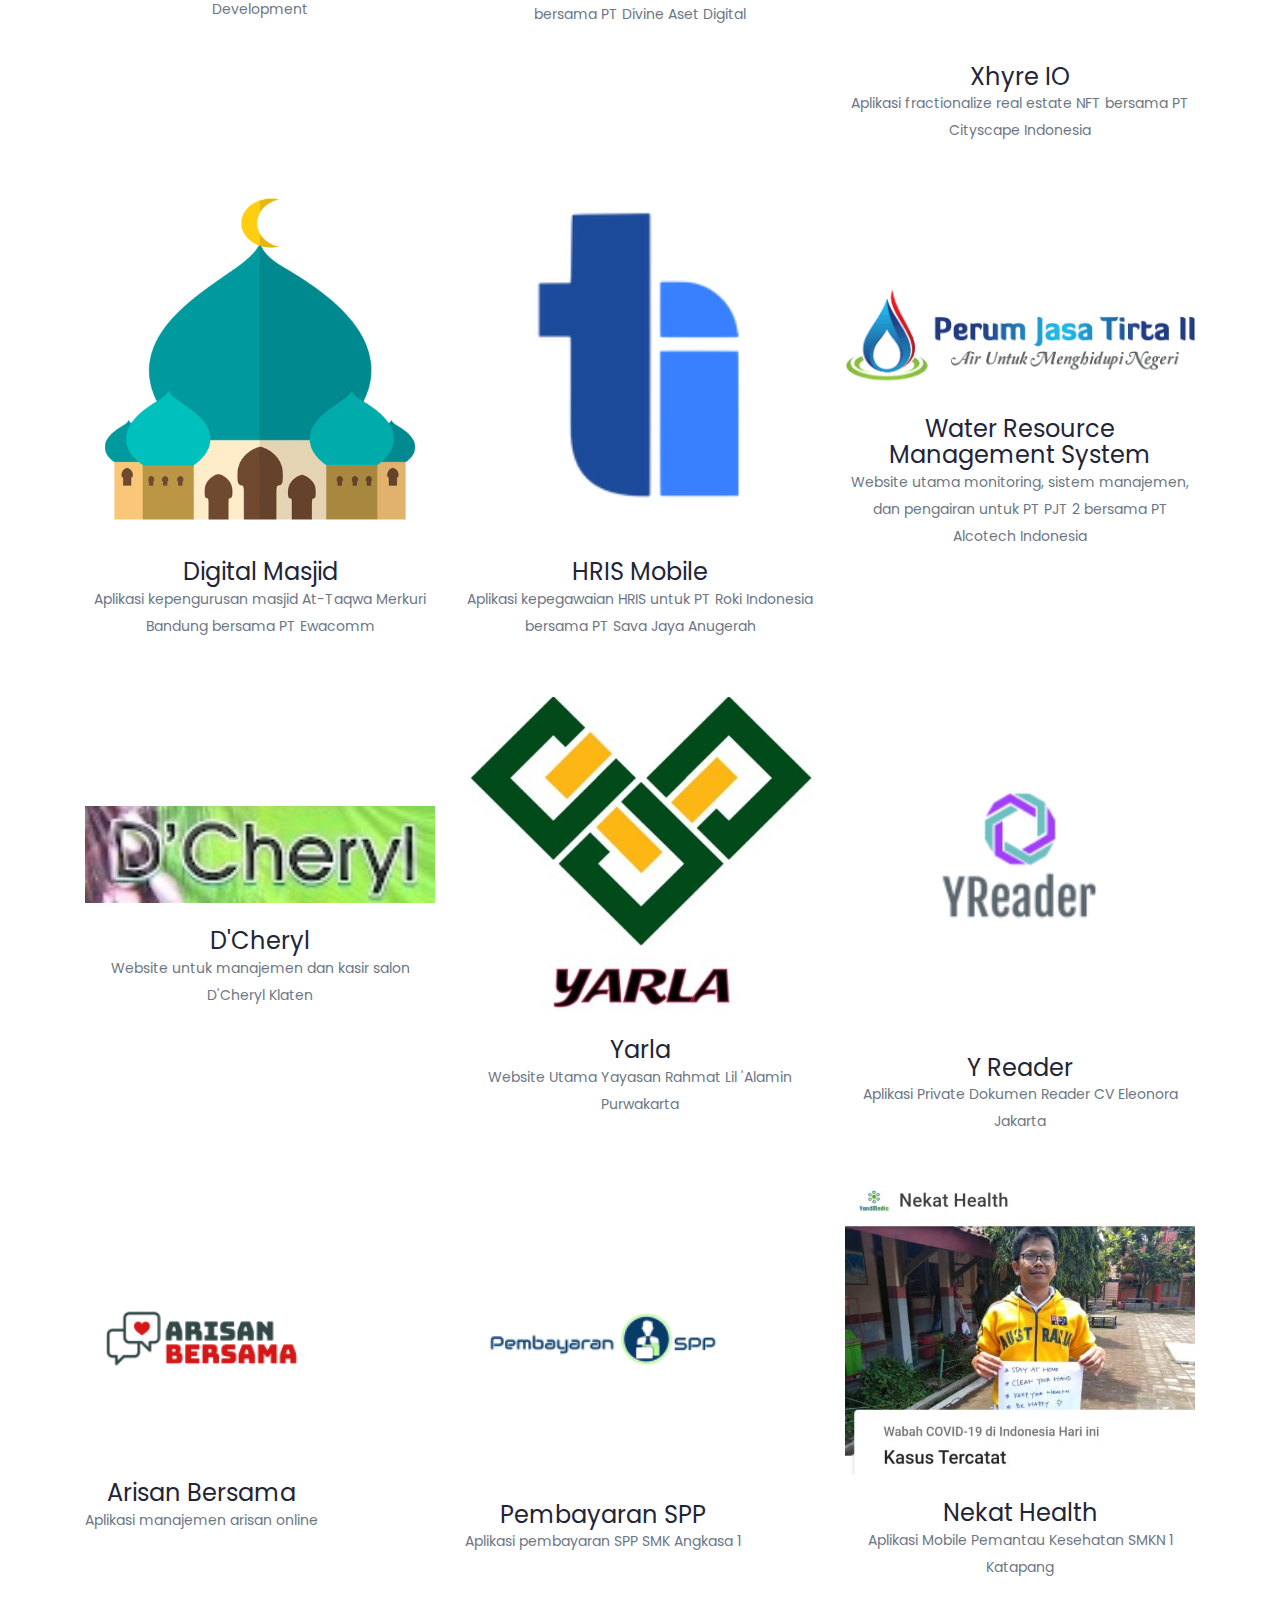
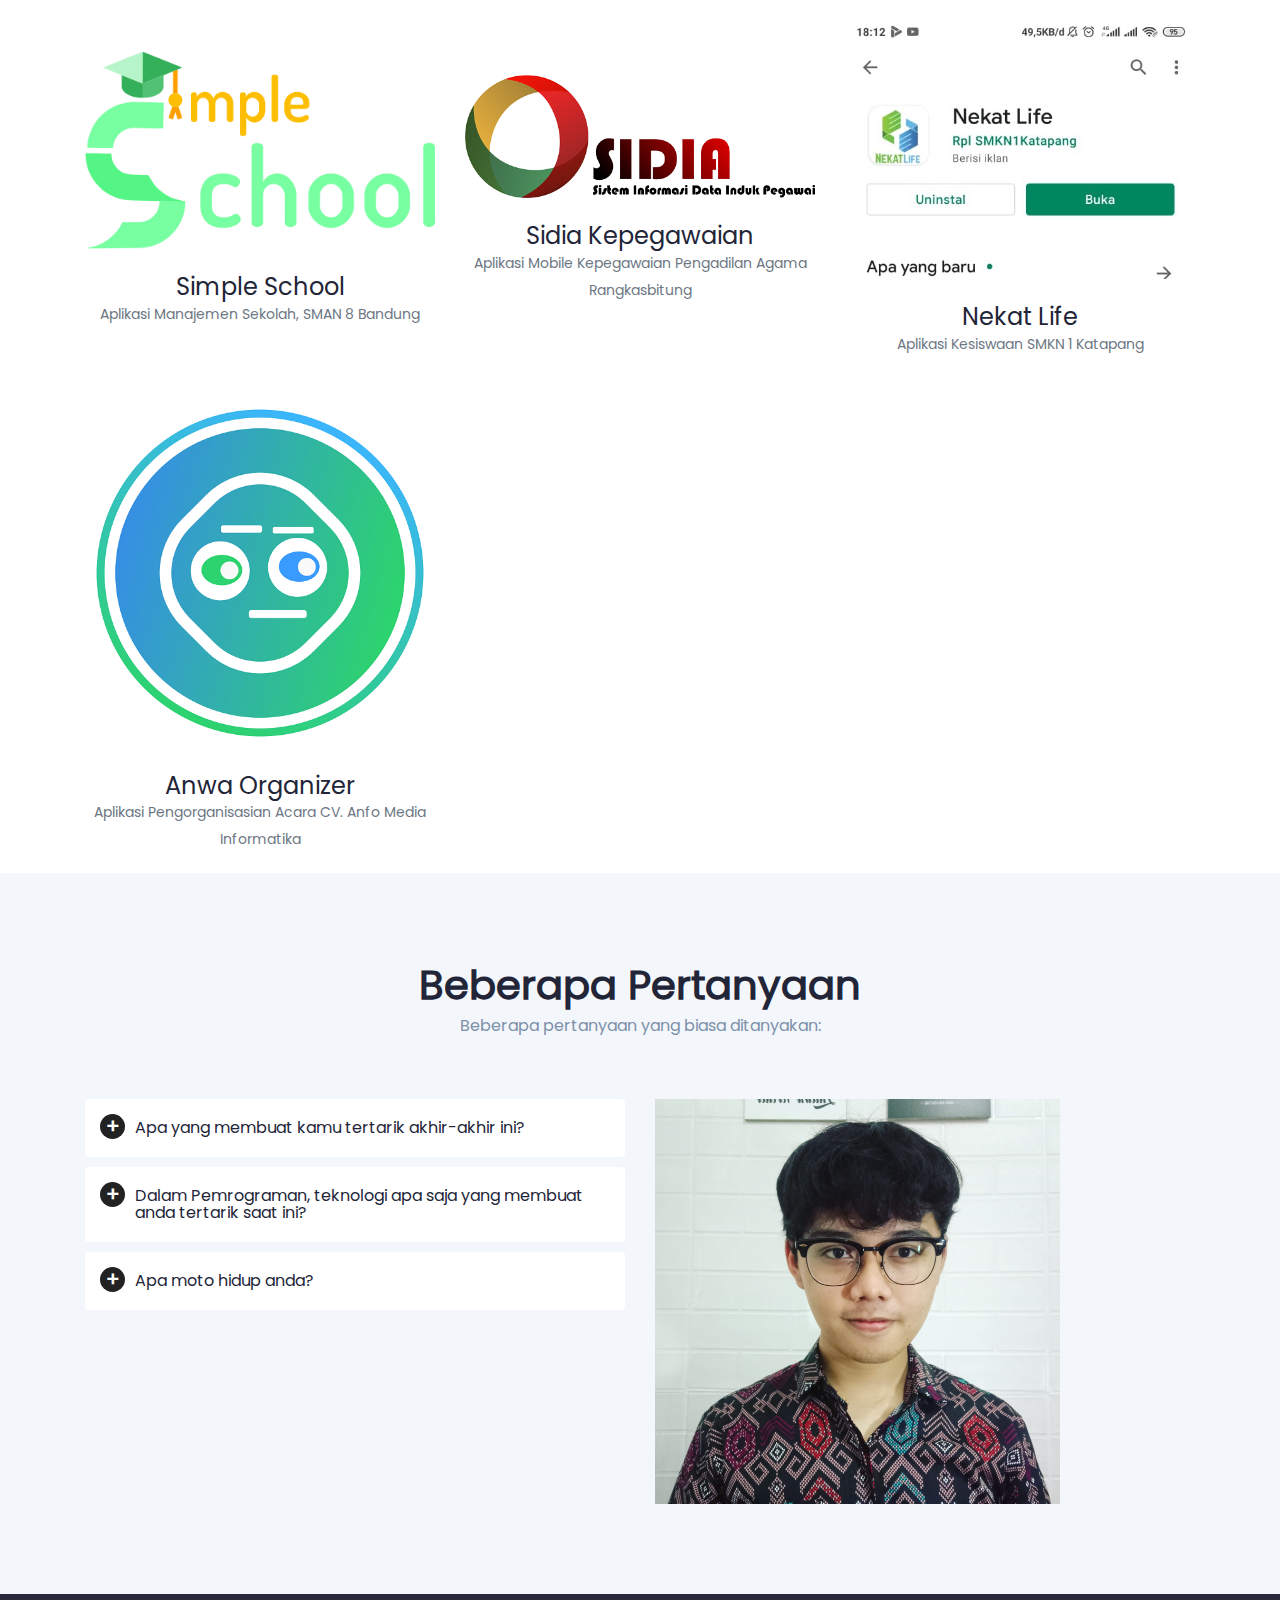
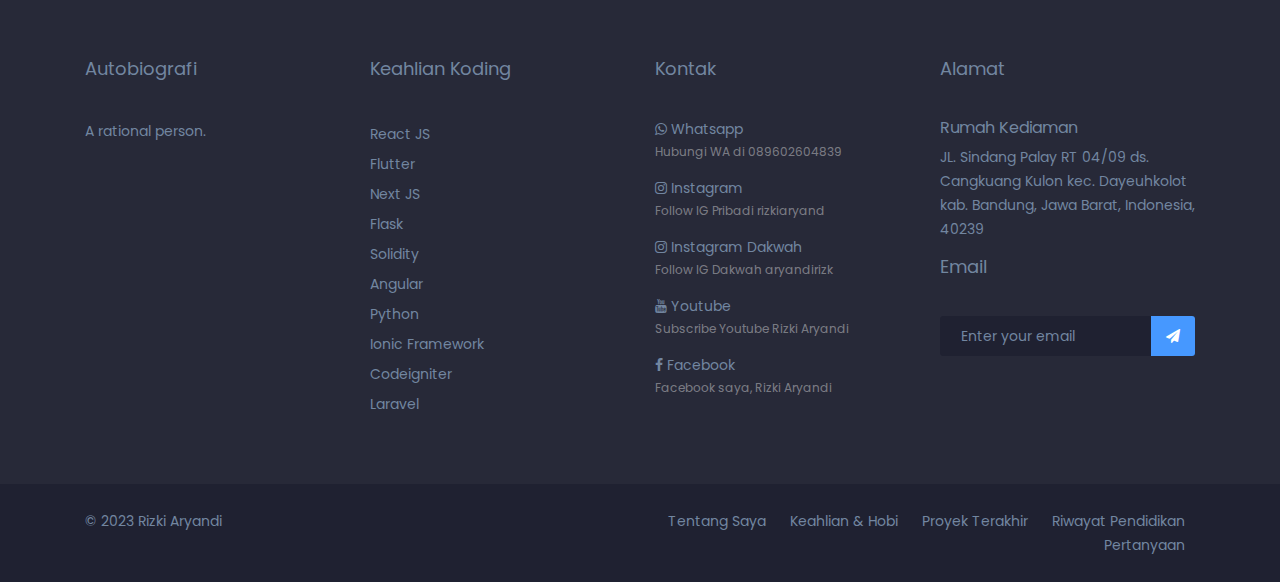
==== commit cd120eb6: "Update index.html" ====
--- a/index.html
+++ b/index.html
@@ -319,7 +319,7 @@
             >
               <div class="inner">
                 <div class="portfolio-img">
-                  <img src="assets/img/alazhar.jpeg" alt="portfolio-image" />
+                  <img src="assets/img/kasab.png" alt="portfolio-image" />
                   <div class="hover-content">
                     <div>
                       <a href="#" class="button">PMO Kasab Group</a>
